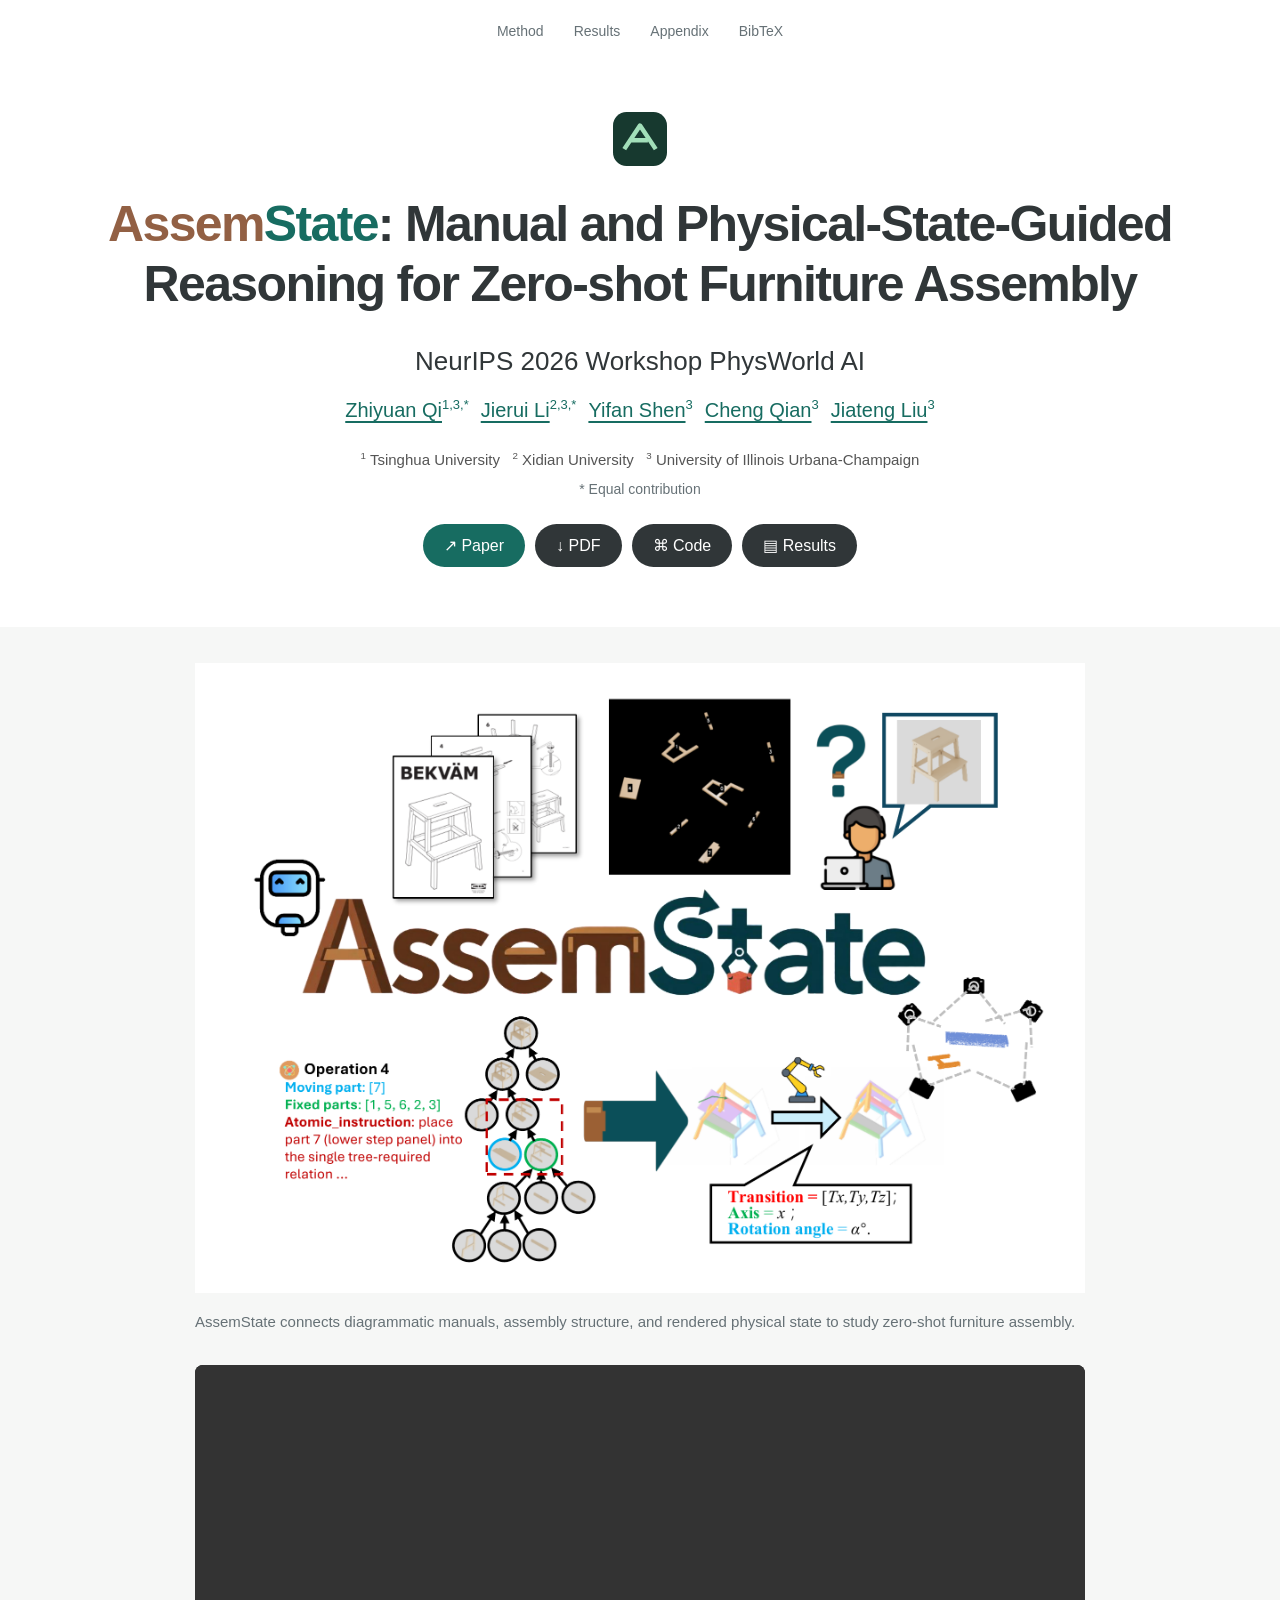
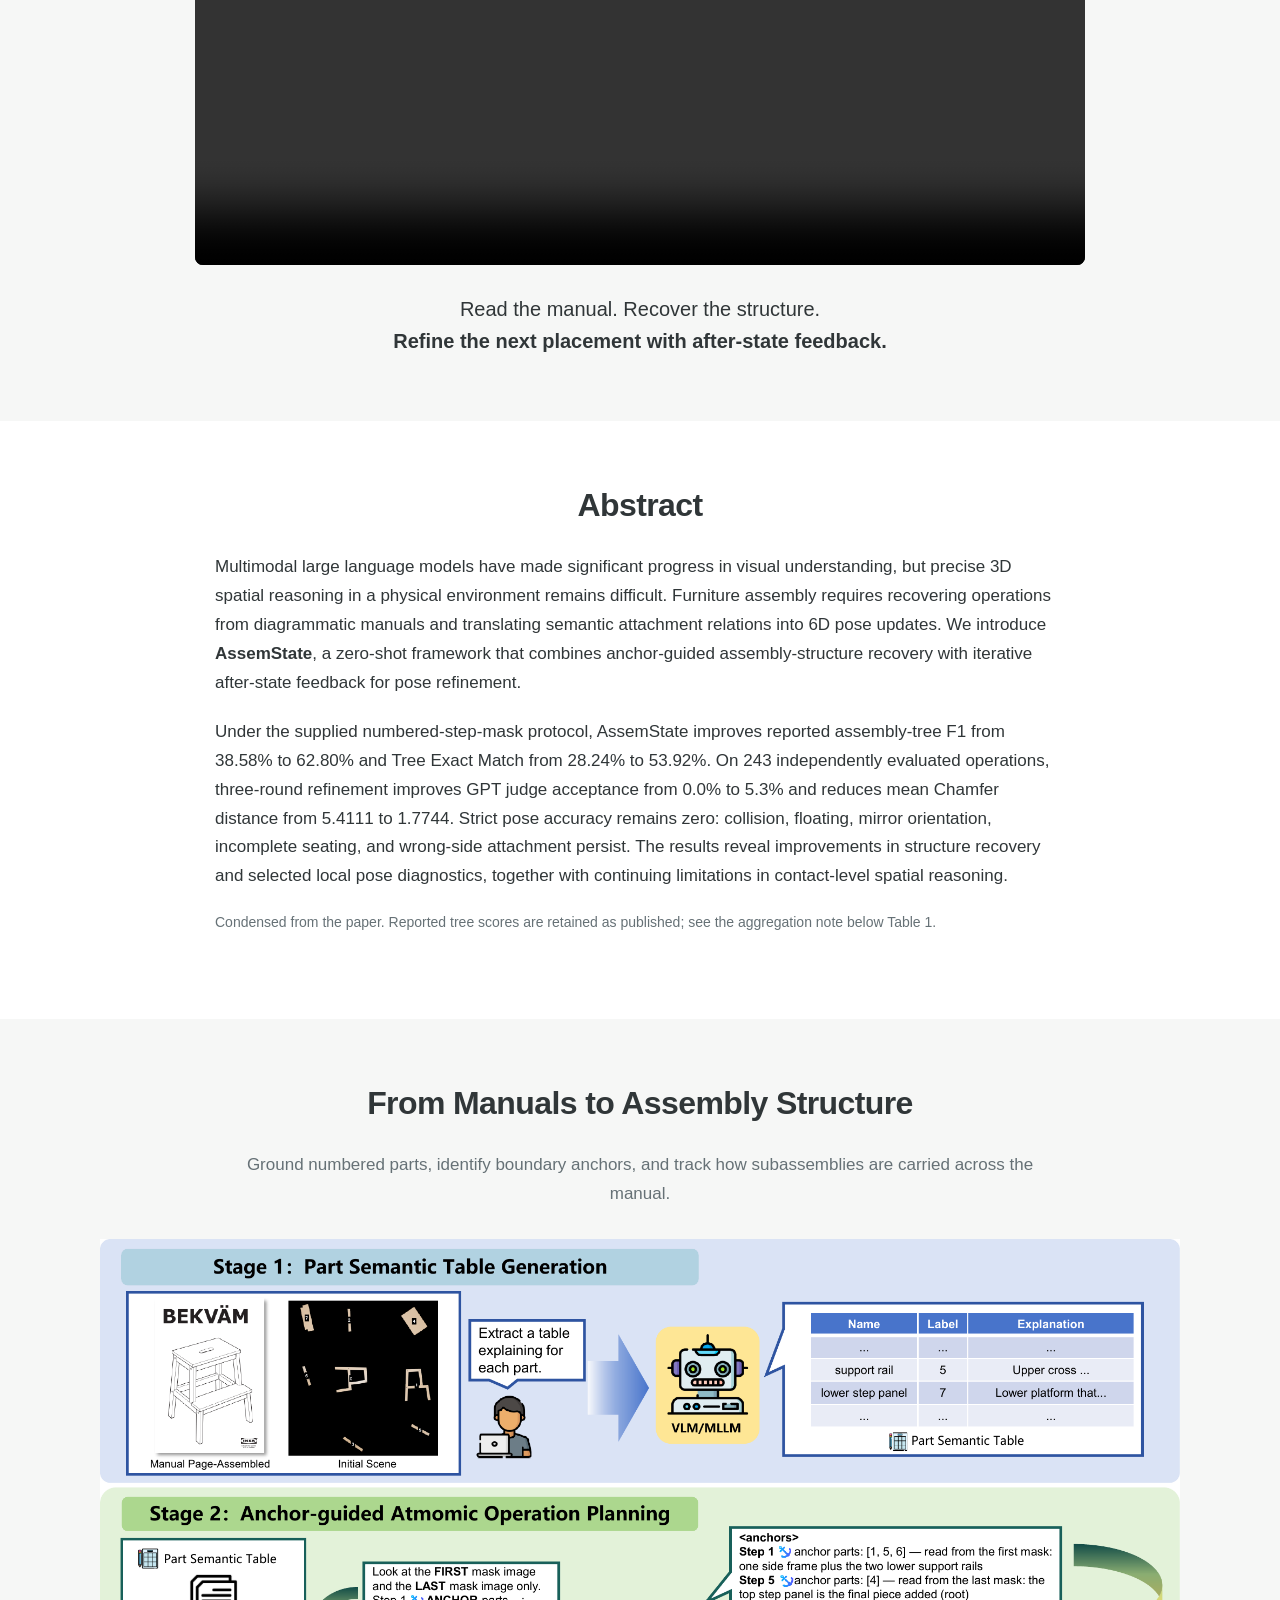
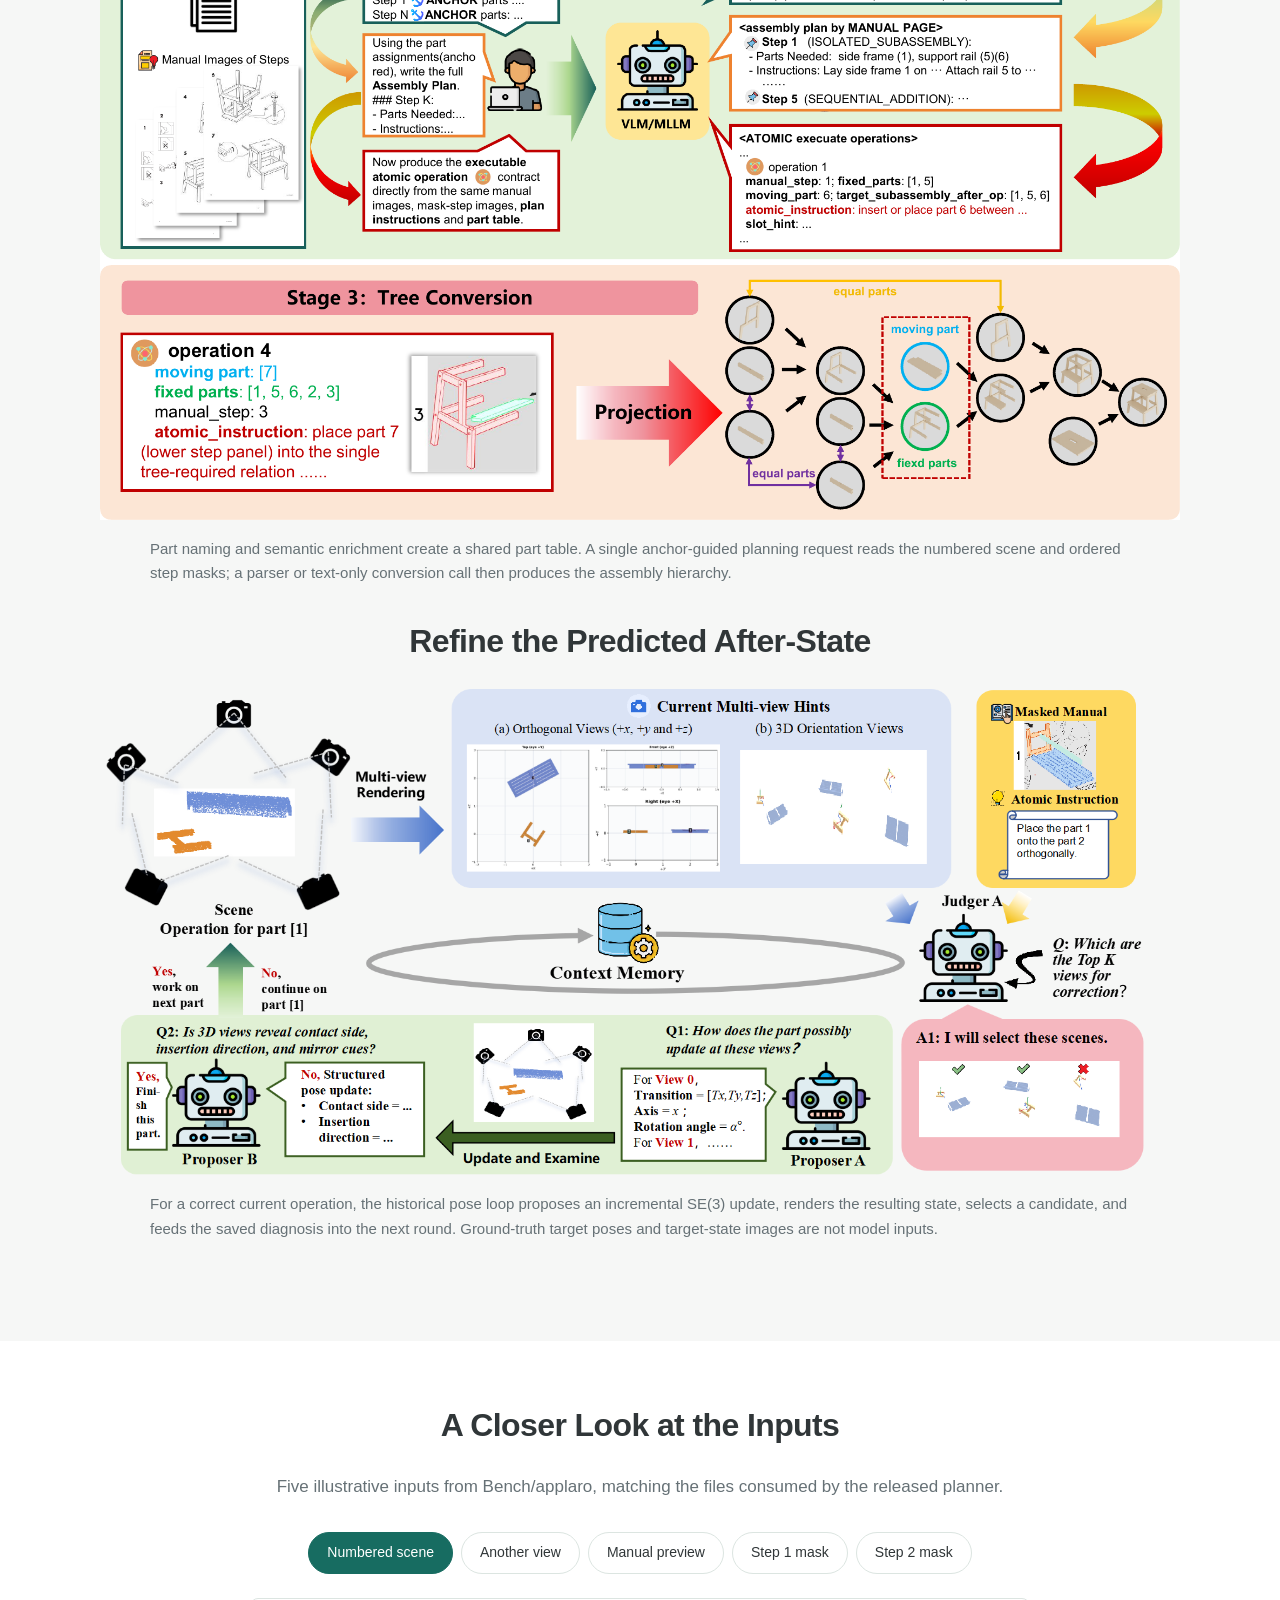
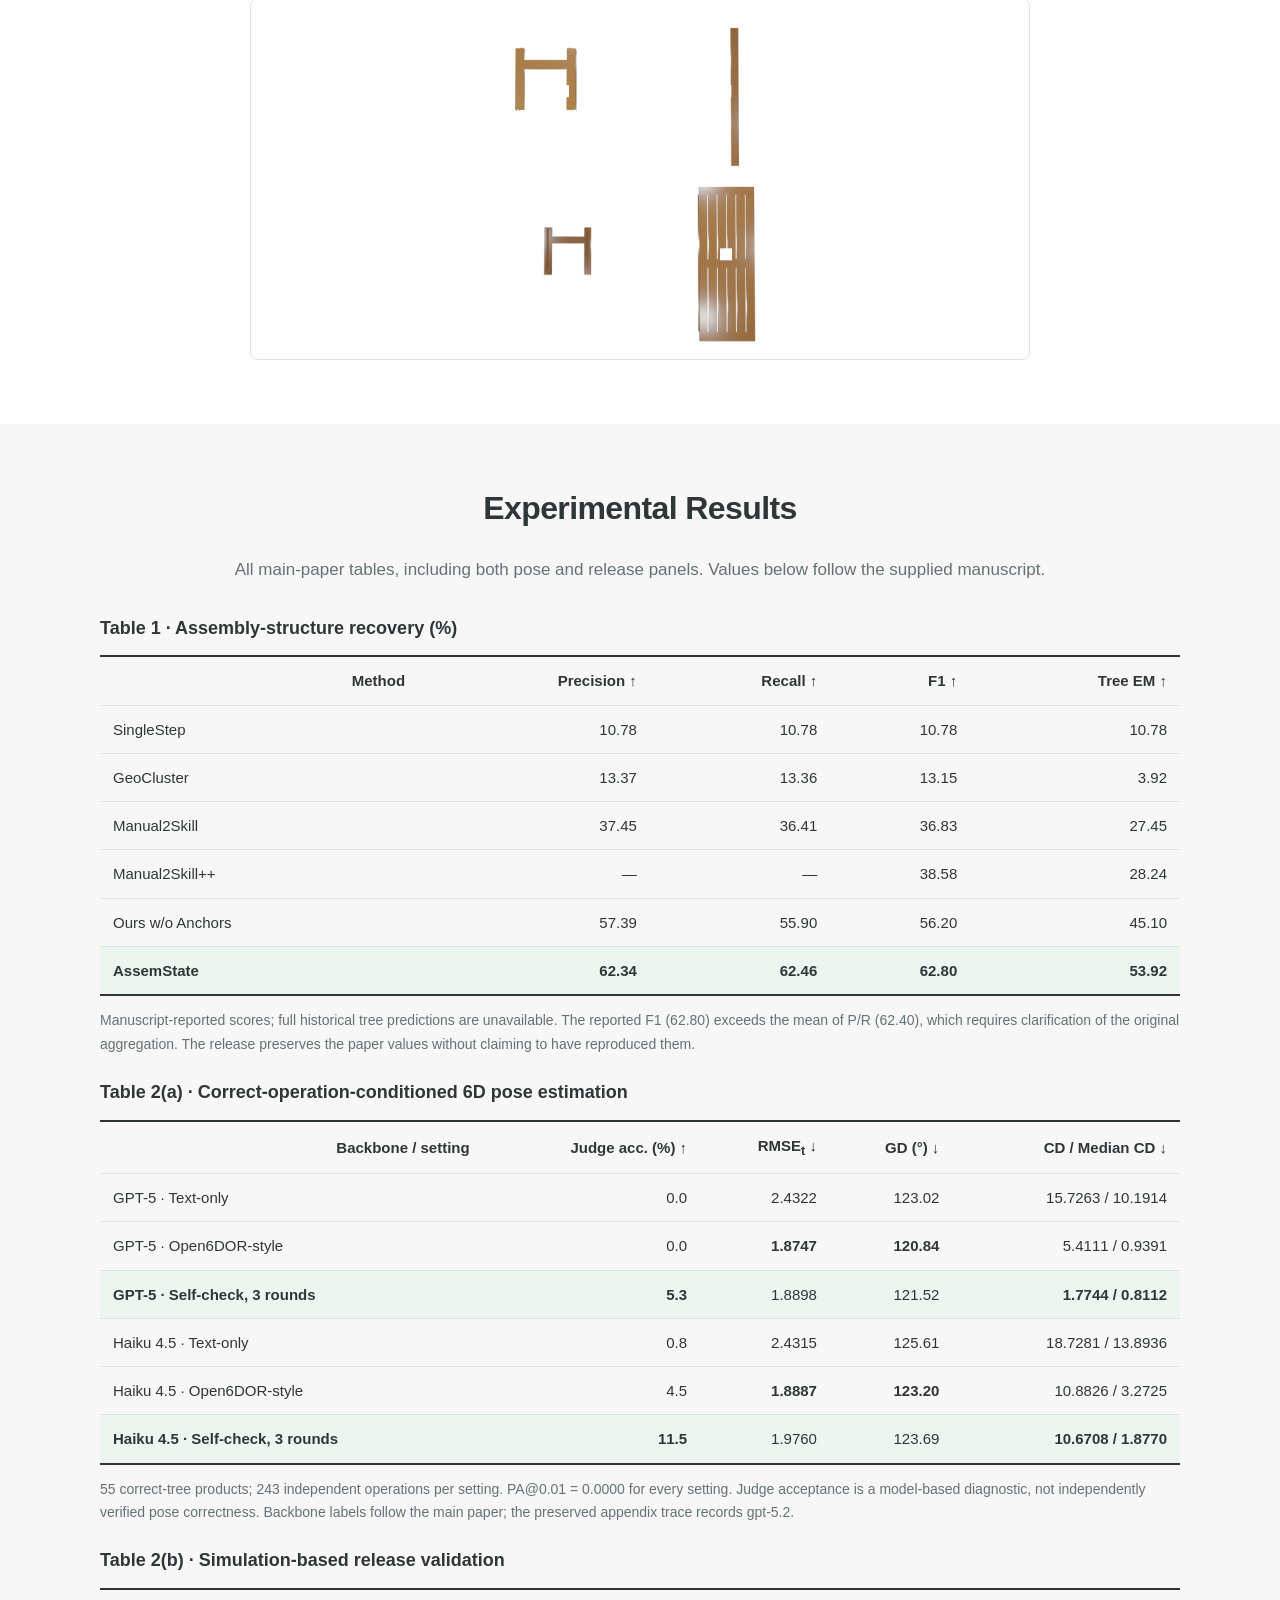
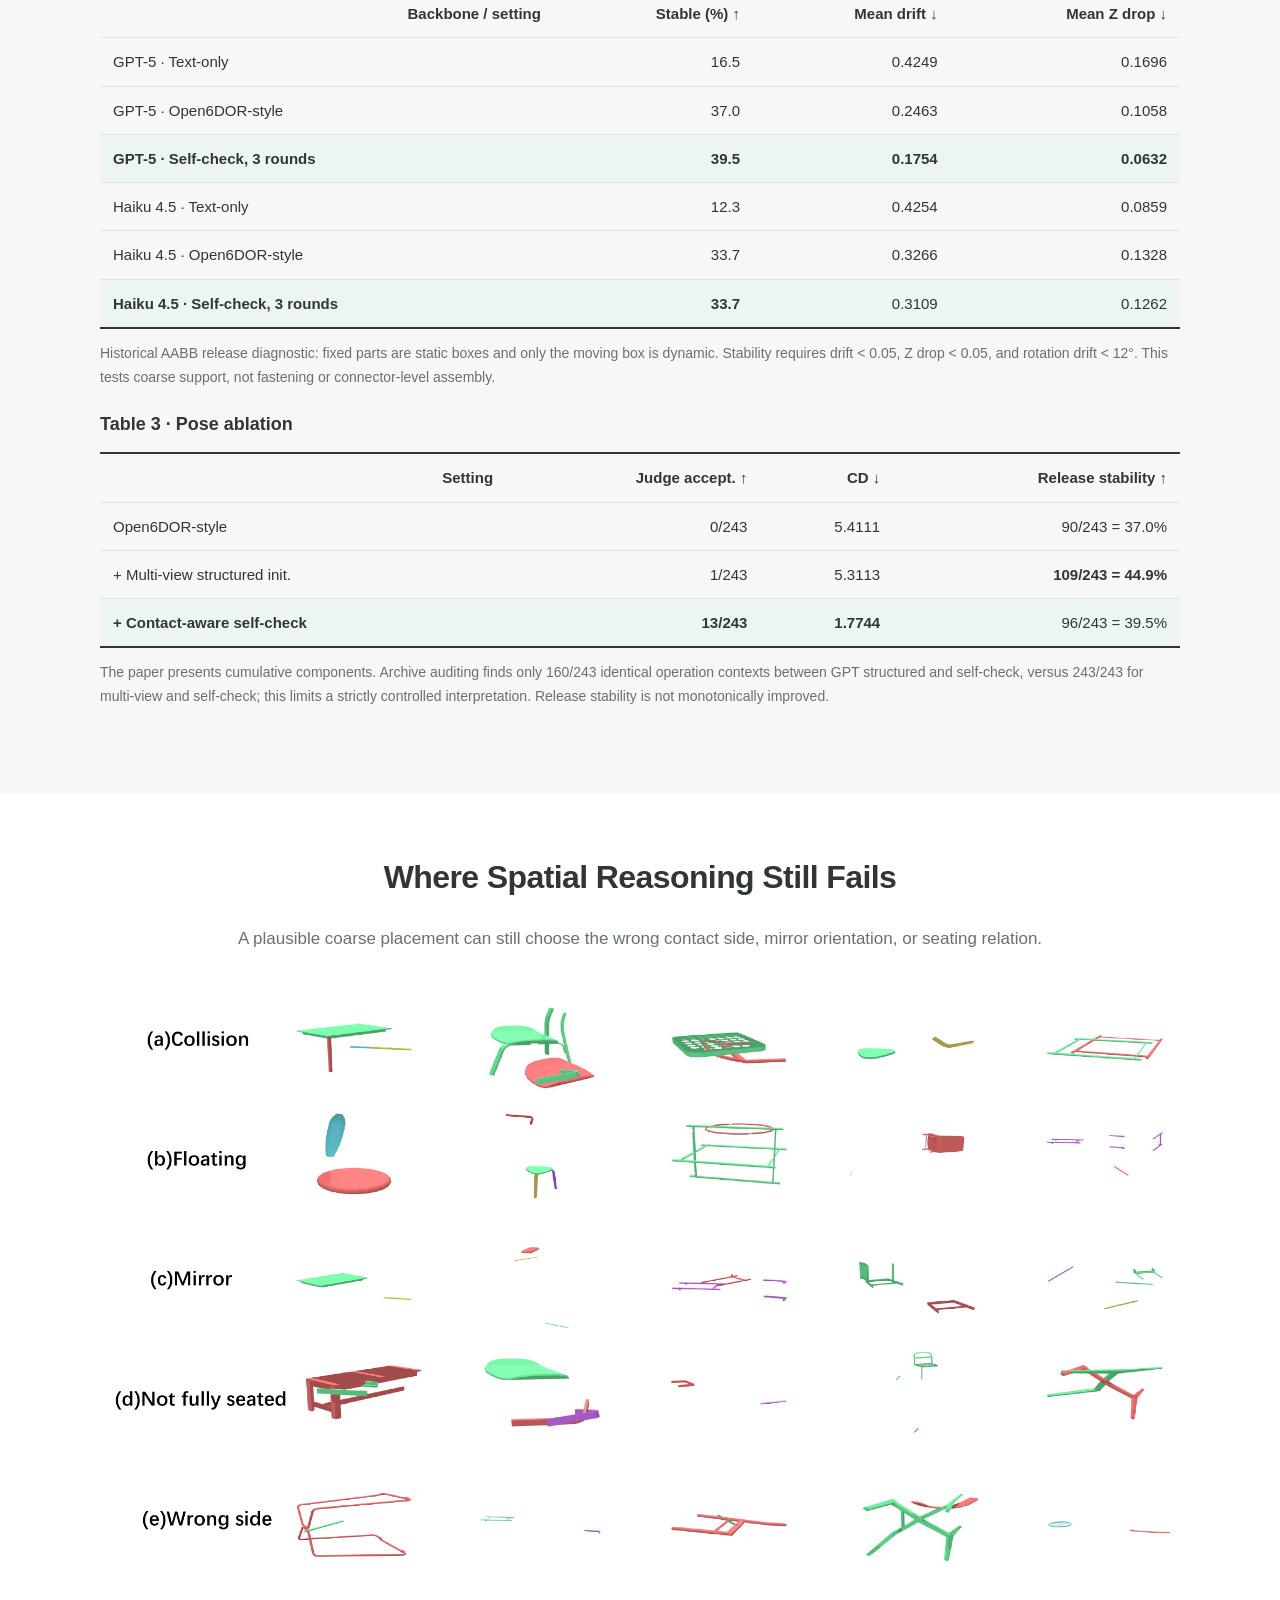
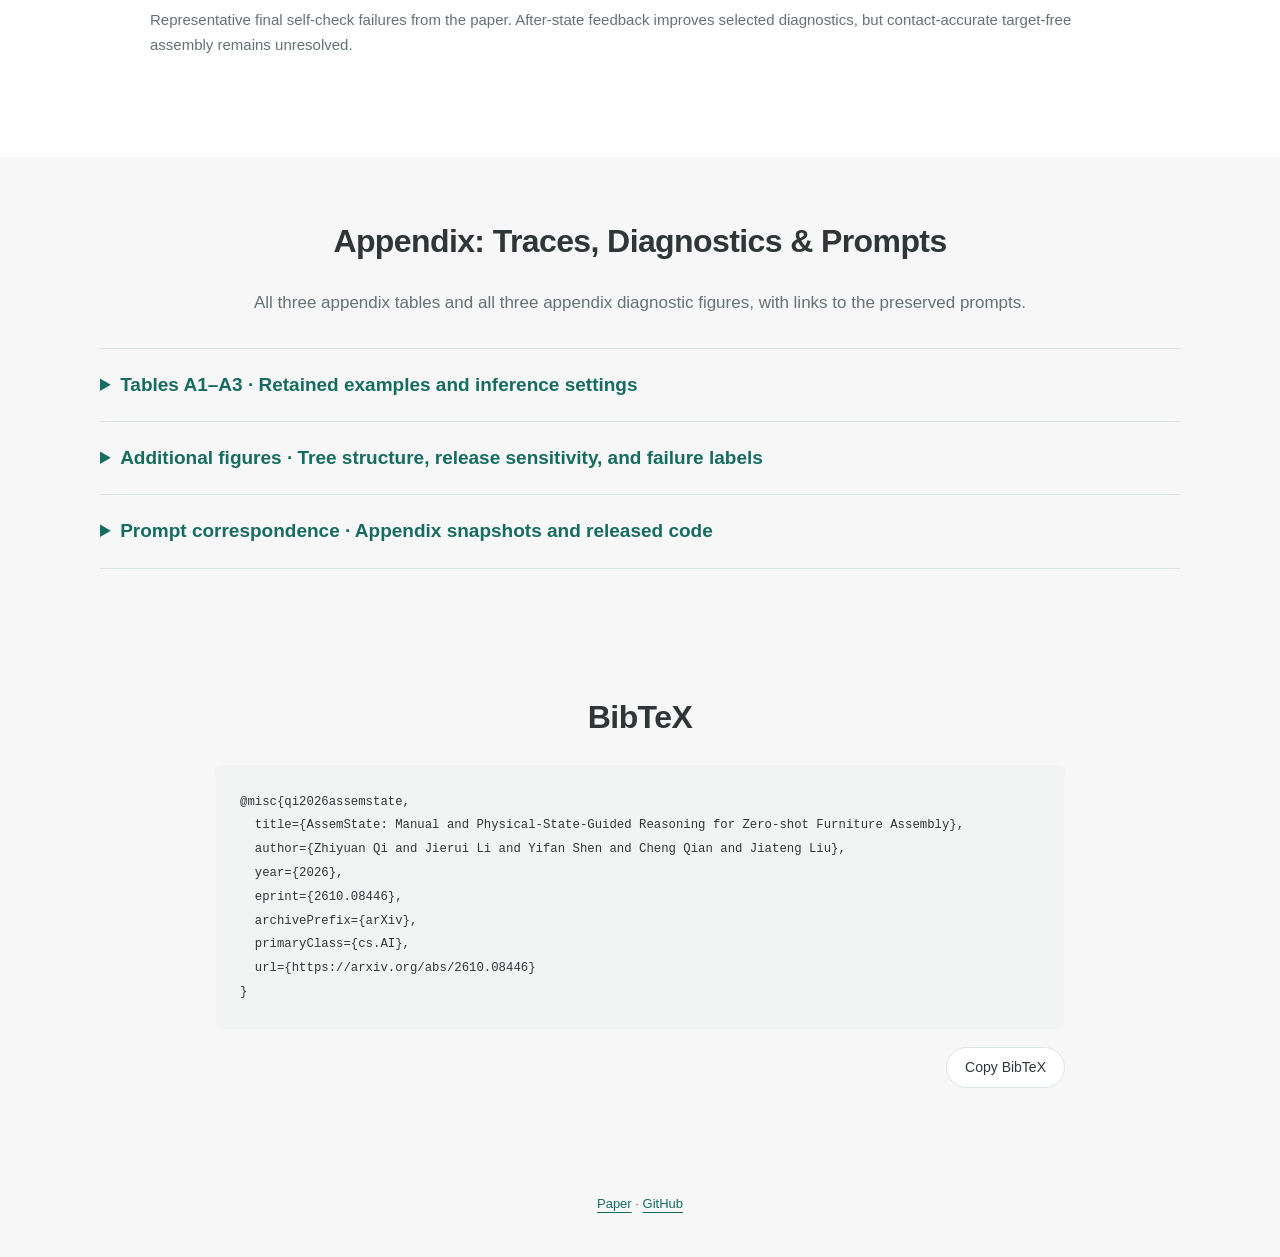
==== website/index.html @ e81d6597 "Embed demonstration video below overview caption" ====
<!doctype html>
<html lang="en"><head><meta charset="utf-8"><meta name="viewport" content="width=device-width,initial-scale=1"><title>AssemState — Manual and Physical-State-Guided Furniture Assembly</title><meta name="description" content="AssemState: zero-shot furniture assembly with anchor-guided manual reasoning and iterative physical-state feedback. Paper, code, complete results, and prompt correspondence."><meta property="og:title" content="AssemState: Manual and Physical-State-Guided Reasoning for Zero-shot Furniture Assembly"><meta property="og:description" content="From diagrammatic manuals to assembly structure and target-free 6D pose reasoning."><meta property="og:image" content="https://togekiss0603.github.io/AssemState/assets/paper/first.png"><meta name="citation_title" content="AssemState: Manual and Physical-State-Guided Reasoning for Zero-shot Furniture Assembly"><meta name="citation_author" content="Zhiyuan Qi"><meta name="citation_author" content="Jierui Li"><meta name="citation_author" content="Yifan Shen"><meta name="citation_author" content="Cheng Qian"><meta name="citation_author" content="Jiateng Liu"><meta name="citation_publication_date" content="2026/10/06"><meta name="citation_pdf_url" content="https://arxiv.org/pdf/2610.08446"><link rel="icon" href="favicon.svg"><link rel="stylesheet" href="style.css"><script src="app.js" defer></script></head>
<body><a class="skip" href="#abstract">Skip to content</a>
<nav class="nav" aria-label="Page navigation"><a href="#method">Method</a><a href="#results">Results</a><a href="#appendix">Appendix</a><a href="#bibtex">BibTeX</a></nav>
<header class="hero"><img class="mark" src="favicon.svg" alt="" width="54" height="54"><h1><span class="brand"><span>Assem</span>State</span>: Manual and Physical-State-Guided Reasoning for Zero-shot Furniture Assembly</h1><p class="venue">NeurIPS 2026 Workshop PhysWorld AI</p><p class="authors"><span><a href="https://togekiss0603.github.io/">Zhiyuan Qi</a><sup>1,3,*</sup></span><span><a href="https://jrli12.github.io/">Jierui Li</a><sup>2,3,*</sup></span><span><a href="https://shenyifans.github.io/">Yifan Shen</a><sup>3</sup></span><span><a href="https://qiancheng0.github.io/">Cheng Qian</a><sup>3</sup></span><span><a href="https://lumos-jiateng.github.io/">Jiateng Liu</a><sup>3</sup></span></p><p class="affiliations"><span><sup>1</sup> Tsinghua University &nbsp; </span><span><sup>2</sup> Xidian University &nbsp; </span><span><sup>3</sup> University of Illinois Urbana-Champaign</span></p><p class="equal">* Equal contribution</p><div class="buttons"><a class="pill primary" href="https://arxiv.org/abs/2610.08446">↗ Paper</a><a class="pill" href="https://arxiv.org/pdf/2610.08446">↓ PDF</a><a class="pill" href="https://github.com/togekiss0603/AssemState">⌘ Code</a><a class="pill" href="#results">▤ Results</a></div></header>
<main>
<section class="band teaser" aria-label="AssemState overview"><div class="container"><figure id="fig-overview"><a href="assets/paper/first.png"><img src="assets/paper/first.png" alt="AssemState overview: a furniture manual and numbered parts connect assembly structure to a current moving-part pose update." fetchpriority="high"></a><figcaption>AssemState connects diagrammatic manuals, assembly structure, and rendered physical state to study zero-shot furniture assembly.</figcaption></figure><div class="demo-video"><video controls playsinline preload="metadata" width="1920" height="1080" aria-label="AssemState demonstration video"><source src="assets/demo.mp4" type="video/mp4">Your browser does not support embedded video. <a href="assets/demo.mp4">Download the demonstration video</a>.</video></div><p class="lead">Read the manual. Recover the structure.<br><strong>Refine the next placement with after-state feedback.</strong></p></div></section>
<section id="abstract"><div class="narrow"><h2>Abstract</h2><p>Multimodal large language models have made significant progress in visual understanding, but precise 3D spatial reasoning in a physical environment remains difficult. Furniture assembly requires recovering operations from diagrammatic manuals and translating semantic attachment relations into 6D pose updates. We introduce <strong>AssemState</strong>, a zero-shot framework that combines anchor-guided assembly-structure recovery with iterative after-state feedback for pose refinement.</p><p>Under the supplied numbered-step-mask protocol, AssemState improves reported assembly-tree F1 from 38.58% to 62.80% and Tree Exact Match from 28.24% to 53.92%. On 243 independently evaluated operations, three-round refinement improves GPT judge acceptance from 0.0% to 5.3% and reduces mean Chamfer distance from 5.4111 to 1.7744. Strict pose accuracy remains zero: collision, floating, mirror orientation, incomplete seating, and wrong-side attachment persist. The results reveal improvements in structure recovery and selected local pose diagnostics, together with continuing limitations in contact-level spatial reasoning.</p><p class="note">Condensed from the paper. Reported tree scores are retained as published; see the aggregation note below Table 1.</p></div></section>
<section class="band" id="method"><div class="container"><h2>From Manuals to Assembly Structure</h2><p class="section-intro">Ground numbered parts, identify boundary anchors, and track how subassemblies are carried across the manual.</p><figure id="fig-manual"><a href="assets/paper/second.png"><img src="assets/paper/second.png" loading="lazy" alt="Paper figure showing part grounding, anchor-guided planning, tree conversion, and the assembly-operation interface."></a><figcaption>Part naming and semantic enrichment create a shared part table. A single anchor-guided planning request reads the numbered scene and ordered step masks; a parser or text-only conversion call then produces the assembly hierarchy.</figcaption></figure><h2>Refine the Predicted After-State</h2><figure id="fig-pose"><a href="assets/paper/6D_ppl.png"><img src="assets/paper/6D_ppl.png" loading="lazy" alt="Paper diagram of iterative 6D pose proposals, rendered after-states, selection, and diagnostic feedback."></a><figcaption>For a correct current operation, the historical pose loop proposes an incremental SE(3) update, renders the resulting state, selects a candidate, and feeds the saved diagnosis into the next round. Ground-truth target poses and target-state images are not model inputs.</figcaption></figure></div></section>
<section id="examples"><div class="container"><h2>A Closer Look at the Inputs</h2><p class="section-intro">Five illustrative inputs from Bench/applaro, matching the files consumed by the released planner.</p><div class="tabs" role="group" aria-label="Example input"><button data-sample="scene" aria-pressed="true">Numbered scene</button><button data-sample="rotation" aria-pressed="false">Another view</button><button data-sample="manual" aria-pressed="false">Manual preview</button><button data-sample="step0" aria-pressed="false">Step 1 mask</button><button data-sample="step1" aria-pressed="false">Step 2 mask</button></div><div class="sample-layout"><a id="sample-link" class="sample-visual" href="assets/scene.png"><img id="sample-image" src="assets/scene.png" loading="lazy" alt="Four scattered bench parts labeled 0, 1, 2 and 3"></a></div></div></section>
<section class="band" id="results"><div class="container"><h2>Experimental Results</h2><p class="section-intro">All main-paper tables, including both pose and release panels. Values below follow the supplied manuscript.</p>
<div class="table-wrap"><table id="table-tree" data-paper-label="tab:tree_generation"><caption>Table 1 · Assembly-structure recovery (%)</caption><thead><tr><th scope="col">Method</th><th scope="col">Precision ↑</th><th scope="col">Recall ↑</th><th scope="col">F1 ↑</th><th scope="col">Tree EM ↑</th></tr></thead><tbody><tr><th scope="row">SingleStep</th><td>10.78</td><td>10.78</td><td>10.78</td><td>10.78</td></tr><tr><th scope="row">GeoCluster</th><td>13.37</td><td>13.36</td><td>13.15</td><td>3.92</td></tr><tr><th scope="row">Manual2Skill</th><td>37.45</td><td>36.41</td><td>36.83</td><td>27.45</td></tr><tr><th scope="row">Manual2Skill++</th><td>—</td><td>—</td><td>38.58</td><td>28.24</td></tr><tr><th scope="row">Ours w/o Anchors</th><td>57.39</td><td>55.90</td><td>56.20</td><td>45.10</td></tr><tr class="highlight"><th scope="row">AssemState</th><td><strong>62.34</strong></td><td><strong>62.46</strong></td><td><strong>62.80</strong></td><td><strong>53.92</strong></td></tr></tbody></table></div><p class="note">Manuscript-reported scores; full historical tree predictions are unavailable. The reported F1 (62.80) exceeds the mean of P/R (62.40), which requires clarification of the original aggregation. The release preserves the paper values without claiming to have reproduced them.</p>
<div class="table-wrap"><table class="wide-table" id="table-pose" data-paper-label="tab:pose_sim_result"><caption>Table 2(a) · Correct-operation-conditioned 6D pose estimation</caption><thead><tr><th scope="col">Backbone / setting</th><th scope="col">Judge acc. (%) ↑</th><th scope="col">RMSE<sub>t</sub> ↓</th><th scope="col">GD (°) ↓</th><th scope="col">CD / Median CD ↓</th></tr></thead><tbody><tr><th scope="row">GPT-5 · Text-only</th><td>0.0</td><td>2.4322</td><td>123.02</td><td>15.7263 / 10.1914</td></tr><tr><th scope="row">GPT-5 · Open6DOR-style</th><td>0.0</td><td><strong>1.8747</strong></td><td><strong>120.84</strong></td><td>5.4111 / 0.9391</td></tr><tr class="highlight"><th scope="row">GPT-5 · Self-check, 3 rounds</th><td><strong>5.3</strong></td><td>1.8898</td><td>121.52</td><td><strong>1.7744 / 0.8112</strong></td></tr><tr class="group-start"><th scope="row">Haiku 4.5 · Text-only</th><td>0.8</td><td>2.4315</td><td>125.61</td><td>18.7281 / 13.8936</td></tr><tr><th scope="row">Haiku 4.5 · Open6DOR-style</th><td>4.5</td><td><strong>1.8887</strong></td><td><strong>123.20</strong></td><td>10.8826 / 3.2725</td></tr><tr class="highlight"><th scope="row">Haiku 4.5 · Self-check, 3 rounds</th><td><strong>11.5</strong></td><td>1.9760</td><td>123.69</td><td><strong>10.6708 / 1.8770</strong></td></tr></tbody></table></div><p class="note">55 correct-tree products; 243 independent operations per setting. PA@0.01 = 0.0000 for every setting. Judge acceptance is a model-based diagnostic, not independently verified pose correctness. Backbone labels follow the main paper; the preserved appendix trace records gpt-5.2.</p>
<div class="table-wrap"><table id="table-release" data-paper-label="tab:pose_sim_result"><caption>Table 2(b) · Simulation-based release validation</caption><thead><tr><th scope="col">Backbone / setting</th><th scope="col">Stable (%) ↑</th><th scope="col">Mean drift ↓</th><th scope="col">Mean Z drop ↓</th></tr></thead><tbody><tr><th scope="row">GPT-5 · Text-only</th><td>16.5</td><td>0.4249</td><td>0.1696</td></tr><tr><th scope="row">GPT-5 · Open6DOR-style</th><td>37.0</td><td>0.2463</td><td>0.1058</td></tr><tr class="highlight"><th scope="row">GPT-5 · Self-check, 3 rounds</th><td><strong>39.5</strong></td><td><strong>0.1754</strong></td><td><strong>0.0632</strong></td></tr><tr class="group-start"><th scope="row">Haiku 4.5 · Text-only</th><td>12.3</td><td>0.4254</td><td>0.0859</td></tr><tr><th scope="row">Haiku 4.5 · Open6DOR-style</th><td>33.7</td><td>0.3266</td><td>0.1328</td></tr><tr class="highlight"><th scope="row">Haiku 4.5 · Self-check, 3 rounds</th><td><strong>33.7</strong></td><td>0.3109</td><td>0.1262</td></tr></tbody></table></div><p class="note">Historical AABB release diagnostic: fixed parts are static boxes and only the moving box is dynamic. Stability requires drift &lt; 0.05, Z drop &lt; 0.05, and rotation drift &lt; 12°. This tests coarse support, not fastening or connector-level assembly.</p>
<div class="table-wrap"><table id="table-ablation" data-paper-label="tab:pose_ablation"><caption>Table 3 · Pose ablation</caption><thead><tr><th scope="col">Setting</th><th scope="col">Judge accept. ↑</th><th scope="col">CD ↓</th><th scope="col">Release stability ↑</th></tr></thead><tbody><tr><th scope="row">Open6DOR-style</th><td>0/243</td><td>5.4111</td><td>90/243 = 37.0%</td></tr><tr><th scope="row">+ Multi-view structured init.</th><td>1/243</td><td>5.3113</td><td><strong>109/243 = 44.9%</strong></td></tr><tr class="highlight"><th scope="row">+ Contact-aware self-check</th><td><strong>13/243</strong></td><td><strong>1.7744</strong></td><td>96/243 = 39.5%</td></tr></tbody></table></div><p class="note">The paper presents cumulative components. Archive auditing finds only 160/243 identical operation contexts between GPT structured and self-check, versus 243/243 for multi-view and self-check; this limits a strictly controlled interpretation. Release stability is not monotonically improved.</p>
</div></section>
<section id="failures"><div class="container"><h2>Where Spatial Reasoning Still Fails</h2><p class="section-intro">A plausible coarse placement can still choose the wrong contact side, mirror orientation, or seating relation.</p><figure id="fig-failures"><a href="assets/paper/wrong.png"><img src="assets/paper/wrong.png" loading="lazy" alt="Paper examples of collision, floating, mirror, incomplete seating, and wrong-side placement failures."></a><figcaption>Representative final self-check failures from the paper. After-state feedback improves selected diagnostics, but contact-accurate target-free assembly remains unresolved.</figcaption></figure></div></section>
<section class="band" id="appendix"><div class="container"><h2>Appendix: Traces, Diagnostics &amp; Prompts</h2><p class="section-intro">All three appendix tables and all three appendix diagnostic figures, with links to the preserved prompts.</p>
<details id="appendix-tables"><summary>Tables A1–A3 · Retained examples and inference settings</summary><div>
<div class="table-wrap"><table class="text-table" id="table-semantic" data-paper-label="tab:manual_stage1_example"><caption>Table A1 · Retained Stage-1 semantic table</caption><thead><tr><th scope="col">ID</th><th scope="col">Name</th><th scope="col">Functional explanation</th></tr></thead><tbody><tr><th scope="row">0</th><td>long side rail</td><td>Forms the long side of the bed frame and supports the slatted bed base.</td></tr><tr><th scope="row">1</th><td>slatted bed base</td><td>Provides the flexible sleeping surface that supports the mattress.</td></tr><tr><th scope="row">2</th><td>headboard/end frame</td><td>Closes one end of the bed and provides the headboard structure.</td></tr><tr><th scope="row">3</th><td>footboard/end frame</td><td>Closes the opposite end of the bed and helps stabilize the frame.</td></tr></tbody></table></div><p class="note">This retained manual example is a bed, separate from the Bench/applaro inputs above. The available example ends at Stage 2; its final tree was not retained.</p>
<div class="table-wrap"><table class="text-table trace-table" id="table-trace" data-paper-label="tab:pose_trace"><caption>Table A2 · Bench/applaro operation 0: three-round failure trace</caption><thead><tr><th scope="col">Round</th><th scope="col">Incoming feedback</th><th scope="col">Incremental update</th><th scope="col">Saved after-state diagnosis</th></tr></thead><tbody><tr><th scope="row">0</th><td>None</td><td>Δt = [0, 0, +1.50]; identity rotation</td><td>Rejected: wrong_side; contact and orientation incorrect. Move to a short end and rotate upright.</td></tr><tr><th scope="row">1</th><td>Previous wrong_side diagnosis and residual direction</td><td>Δt = [0, 0, −0.45]; +90° about world Y</td><td>Rejected: wrong_side persists; separated from panel end and not upright/perpendicular.</td></tr><tr><th scope="row">2</th><td>Updated wrong_side diagnosis and contact/orientation hints</td><td>Δt = [0, 0, +0.40]; +90° about world X</td><td>Rejected: wrong_side; still along the long side, not seated flush on an end face.</td></tr></tbody></table></div><p class="note">Moving part 2 (side frame), fixed part 1 (seat panel). All three rounds remain rejected. Ground-truth rescue constructs later context only; it is not a successful predicted placement.</p>
<div class="table-wrap"><table id="table-config" data-paper-label="tab:pose_trace_config"><caption>Table A3 · Client settings for the preserved trace</caption><thead><tr><th scope="col">Role</th><th scope="col">Model ID</th><th scope="col">Max image side</th><th scope="col">Reasoning effort</th></tr></thead><tbody><tr><th scope="row">Proposer</th><td>gpt-5.2</td><td>768</td><td>low</td></tr><tr><th scope="row">Selector</th><td>gpt-5.2</td><td>512</td><td>minimal</td></tr><tr><th scope="row">Judge</th><td>gpt-5.2</td><td>512</td><td>minimal</td></tr></tbody></table></div><p class="note">Completion-token caps: proposer 2048; selector/judge 512. Image detail: high. One candidate per round, at most three rounds. These settings describe the retained trace, not every aggregate experiment.</p></div></details>
<details id="appendix-figures"><summary>Additional figures · Tree structure, release sensitivity, and failure labels</summary><div><figure id="fig-tree-complexity"><a href="assets/paper/fig03_hierarchical_action_complexity.png"><img src="assets/paper/fig03_hierarchical_action_complexity.png" loading="lazy" alt="Reference-tree branching and procedural unit counts across 102 products."></a><figcaption>85/102 products include multiway merges; 18/102 include merges of multiple subassemblies. There are 393 manual steps, 404 reference-tree merges, and 652 binary-merge equivalents. Binary equivalents are combinatorial counts, not verified robot actions.</figcaption></figure><figure id="fig-release-sensitivity"><a href="assets/paper/fig05_release_thresholds.png"><img src="assets/paper/fig05_release_thresholds.png" loading="lazy" alt="Sensitivity of release stability to jointly scaled drift, drop, and rotation thresholds."></a><figcaption>Post-hoc sensitivity analysis of stored release records. Thresholds are jointly scaled around the reported operating point; no new physical simulation is claimed.</figcaption></figure><figure id="fig-reported-failures"><a href="assets/paper/fig07_reported_failures.png"><img src="assets/paper/fig07_reported_failures.png" loading="lazy" alt="Model-reported error labels among rejected GPT and Haiku self-check operations."></a><figcaption>Saved diagnostic labels for rejected operations: GPT-5.2 N = 230; Haiku 4.5 N = 215. Labels come from the model-based judge and are not human-verified error frequencies.</figcaption></figure></div></details>
<details id="prompt-correspondence"><summary>Prompt correspondence · Appendix snapshots and released code</summary><div><p>The four manual-side prompts in the running planner match the manuscript's raw snapshots byte for byte. Appendix typesetting changes only a few punctuation or symbol characters in M3 and M4; the comparison can be checked with the repository’s audit script.</p><div class="prompt-links"><a href="https://github.com/togekiss0603/AssemState/blob/main/tree/vlm_planner/prompts/generate_json.txt">M1 · Part naming</a><a href="https://github.com/togekiss0603/AssemState/blob/main/tree/vlm_planner/prompts/select_material.txt">M2 · Semantic enrichment</a><a href="https://github.com/togekiss0603/AssemState/blob/main/tree/vlm_planner/prompts/planning_anchor_v2m.txt">M3 · Anchor-guided planning</a><a href="https://github.com/togekiss0603/AssemState/blob/main/tree/vlm_planner/prompts/tree_ikea_manual.txt">M4 · Text-to-tree conversion</a><a href="https://github.com/togekiss0603/AssemState/blob/main/artifacts/paper_prompts/pose_initial_prompt.txt">Historical pose · Initial request</a><a href="https://github.com/togekiss0603/AssemState/blob/main/artifacts/paper_prompts/pose_feedback_prompt.txt">Historical pose · Feedback request</a><a href="https://github.com/togekiss0603/AssemState/blob/main/artifacts/paper_prompts/pose_selector_prompt.txt">Historical pose · Selector</a><a href="https://github.com/togekiss0603/AssemState/blob/main/scripts/audit_paper_alignment.py">Prompt comparison script ↗</a></div><p><strong>Historical pose snapshots are not current runtime templates.</strong> The maintained agent uses a different evaluator/proposer schedule. The complete historical Judge request and original harness were not recovered; the appendix explicitly documents this boundary. No replacement prompt is presented as the original.</p></div></details>
</div></section>

<section class="band" id="bibtex"><div class="narrow"><h2>BibTeX</h2><pre><code id="citation">@misc{qi2026assemstate,
  title={AssemState: Manual and Physical-State-Guided Reasoning for Zero-shot Furniture Assembly},
  author={Zhiyuan Qi and Jierui Li and Yifan Shen and Cheng Qian and Jiateng Liu},
  year={2026},
  eprint={2610.08446},
  archivePrefix={arXiv},
  primaryClass={cs.AI},
  url={https://arxiv.org/abs/2610.08446}
}</code></pre><div class="copy-row"><span id="citation-status" role="status"></span><button id="copy-citation">Copy BibTeX</button></div></div></section>
</main><footer class="footer"><p><a href="https://arxiv.org/abs/2610.08446">Paper</a> · <a href="https://github.com/togekiss0603/AssemState">GitHub</a></p></footer></body></html>
---- website/style.css ----
:root{--ink:#303638;--muted:#667176;--green:#176c61;--pale:#f1f6f4;--wood:#926044;--line:#dce5e1}*{box-sizing:border-box}html{scroll-behavior:smooth;scroll-padding-top:24px}body{margin:0;background:#fff;color:var(--ink);font-family:Arial,Helvetica,sans-serif;font-size:17px;line-height:1.7}a{color:var(--green);text-underline-offset:4px}a:hover{color:var(--wood)}button,a{touch-action:manipulation}a:focus-visible,button:focus-visible,summary:focus-visible{outline:3px solid #c8844e;outline-offset:4px}.skip{position:absolute;left:12px;top:-60px}.skip:focus{top:12px}.nav{display:flex;justify-content:center;gap:30px;padding:20px;font-size:14px}.nav a{text-decoration:none;color:var(--muted)}.hero{text-align:center;max-width:1150px;margin:auto;padding:42px 24px 62px}.mark{width:54px;height:54px;margin-bottom:18px}h1{font-size:48px;line-height:1.2;letter-spacing:-1.65px;font-weight:650;margin:0 auto 25px;max-width:1080px}.brand{color:var(--green)}.brand span{color:var(--wood)}.venue{font-size:26px;margin:24px 0 7px;font-weight:400}.authors{font-size:20px;line-height:1.9;color:var(--green);margin:8px 0 18px}.authors span{display:inline-block;white-space:nowrap;margin:0 6px}sup{font-size:.65em;line-height:0}.affiliations{font-size:15px;margin:0;color:#555}.equal{font-size:14px;color:var(--muted);margin:6px 0 22px}.buttons{display:flex;justify-content:center;flex-wrap:wrap;gap:10px}.pill{display:inline-flex;align-items:center;gap:9px;padding:8px 21px;border-radius:30px;background:var(--ink);color:white;text-decoration:none;font-size:16px}.pill:hover{background:var(--green);color:white}.pill.primary{background:var(--green)}main>section{padding:64px 24px}.band{background:#f6f7f6}.container{max-width:1080px;margin:0 auto}.narrow{max-width:850px;margin:0 auto}h2{text-align:center;font-size:32px;line-height:1.25;margin:0 0 28px;font-weight:600;letter-spacing:-.6px}h3{font-size:22px;line-height:1.4;margin:40px 0 16px;font-weight:600}p{margin:0 0 20px}.lead{text-align:center;font-size:20px;line-height:1.6;max-width:920px;margin:28px auto 0}.teaser{padding-top:36px}.teaser figure{max-width:890px;margin:auto}figure{margin:25px 0 35px}figure img{display:block;width:100%;height:auto}figure a{display:block}figcaption{font-size:15px;line-height:1.65;margin:17px auto 0;color:var(--muted);max-width:980px}.section-intro{text-align:center;max-width:850px;margin:0 auto 30px;color:var(--muted)}.table-wrap{overflow-x:auto;max-width:100%;margin:22px 0 12px;overscroll-behavior-x:contain}table{border-collapse:collapse;width:100%;font-size:15px;line-height:1.55;font-variant-numeric:tabular-nums;text-align:right}caption{text-align:left;font-size:18px;font-weight:600;margin-bottom:13px;color:var(--ink)}th,td{padding:12px 13px;vertical-align:middle;border-bottom:1px solid var(--line)}thead{border-top:2px solid var(--ink);border-bottom:1px solid var(--ink)}thead th{font-weight:600;white-space:nowrap}tbody th{text-align:left;font-weight:400}tbody tr:last-child th,tbody tr:last-child td{border-bottom:2px solid var(--ink)}.highlight{background:#ecf5ef}.highlight th{font-weight:600}.group-start>*{border-top:1px solid #97a9a1}.text-table{text-align:left}.text-table th,.text-table td{white-space:normal;min-width:90px}.text-table th:first-child{min-width:55px}.note{font-size:14px;color:var(--muted);line-height:1.7;margin-top:13px}.statement{border-left:3px solid var(--green);padding:13px 20px;background:var(--pale);margin:26px 0}.statement p{margin:0}.tabs{display:flex;justify-content:center;gap:8px;flex-wrap:wrap;margin:24px 0}button{font:inherit;cursor:pointer;border:1px solid var(--line);border-radius:22px;background:white;color:var(--ink);padding:8px 18px;font-size:14px}button[aria-pressed=true]{background:var(--green);color:white;border-color:var(--green)}.sample-layout{display:grid;grid-template-columns:1fr;max-width:780px;margin:0 auto;align-items:center;gap:42px}.sample-visual{background:#fff;min-height:350px;display:flex;align-items:center;justify-content:center;border:1px solid var(--line);border-radius:8px}.sample-visual img{display:block;width:100%;height:360px;object-fit:contain}.sample-copy h3{margin:6px 0 16px}.eyebrow{font-size:12px;font-weight:600;letter-spacing:1.1px;color:var(--green)}code{font-family:ui-monospace,SFMono-Regular,Consolas,monospace;font-size:.88em;overflow-wrap:anywhere}.sample-copy code{display:block;font-size:12px;color:var(--muted)}details{border-top:1px solid var(--line);padding:20px 0}details:last-child{border-bottom:1px solid var(--line)}summary{font-size:19px;font-weight:600;cursor:pointer;color:var(--green)}details>div{padding-top:18px}pre{white-space:pre-wrap;overflow-wrap:anywhere;background:#f2f4f3;padding:25px;border-radius:6px;font-size:14px;line-height:1.7;margin:18px 0}.copy-row{display:flex;justify-content:flex-end;gap:15px;align-items:center}.copy-row span{font-size:13px;color:var(--muted)}.prompt-links{display:grid;grid-template-columns:repeat(2,1fr);gap:8px 24px;font-size:15px;margin:20px 0}.prompt-links a{padding:8px 0}.footer{text-align:center;color:var(--muted);font-size:13px;padding:36px 24px;background:#f6f7f6}.footer p{margin:5px auto;max-width:900px}strong{font-weight:650}@media(min-width:1200px){.hero{padding-top:48px;padding-bottom:60px}h1{font-size:50px}}@media(max-width:700px){body{font-size:16px}.nav{gap:22px;padding:14px;font-size:12px}.hero{padding:28px 20px 40px}h1{font-size:33px;letter-spacing:-.85px;line-height:1.22}.mark{width:44px;height:44px;margin-bottom:14px}.venue{font-size:22px;margin-top:23px}.authors{font-size:17px}.affiliations{font-size:13px}.affiliations span{display:block}.equal{font-size:12px}.pill{font-size:14px;padding:8px 16px}main>section{padding:42px 18px}h2{font-size:27px}h3{font-size:20px}.lead{font-size:18px}.sample-layout{grid-template-columns:1fr;gap:22px}.sample-visual{min-height:250px}.sample-visual img{height:280px}table{font-size:13px}th,td{padding:9px 11px}.wide-table{min-width:720px}.trace-table{min-width:730px}.prompt-links{grid-template-columns:1fr}pre{padding:17px;font-size:12px}.copy-row{flex-wrap:wrap}summary{font-size:17px}}

.demo-video{max-width:890px;margin:30px auto 0}.demo-video video{display:block;width:100%;height:auto;aspect-ratio:16/9;background:#111;border-radius:8px}
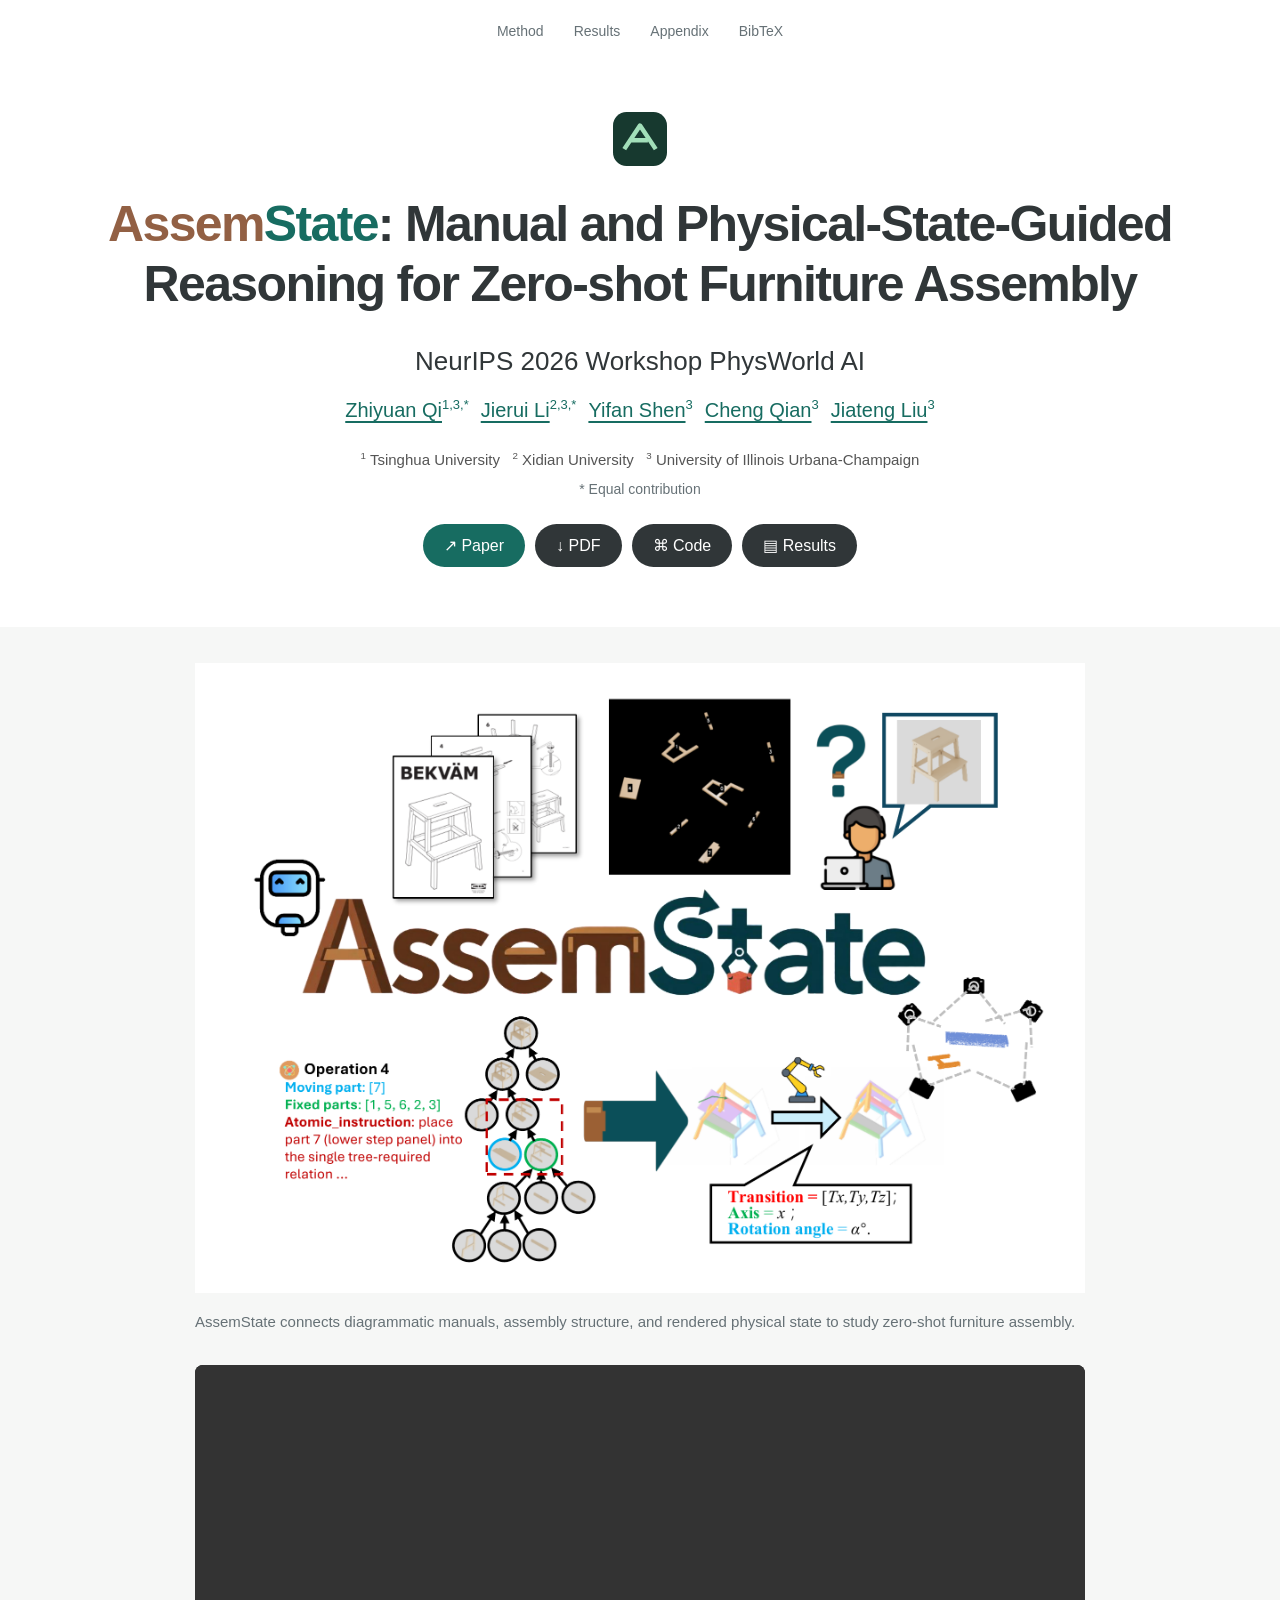
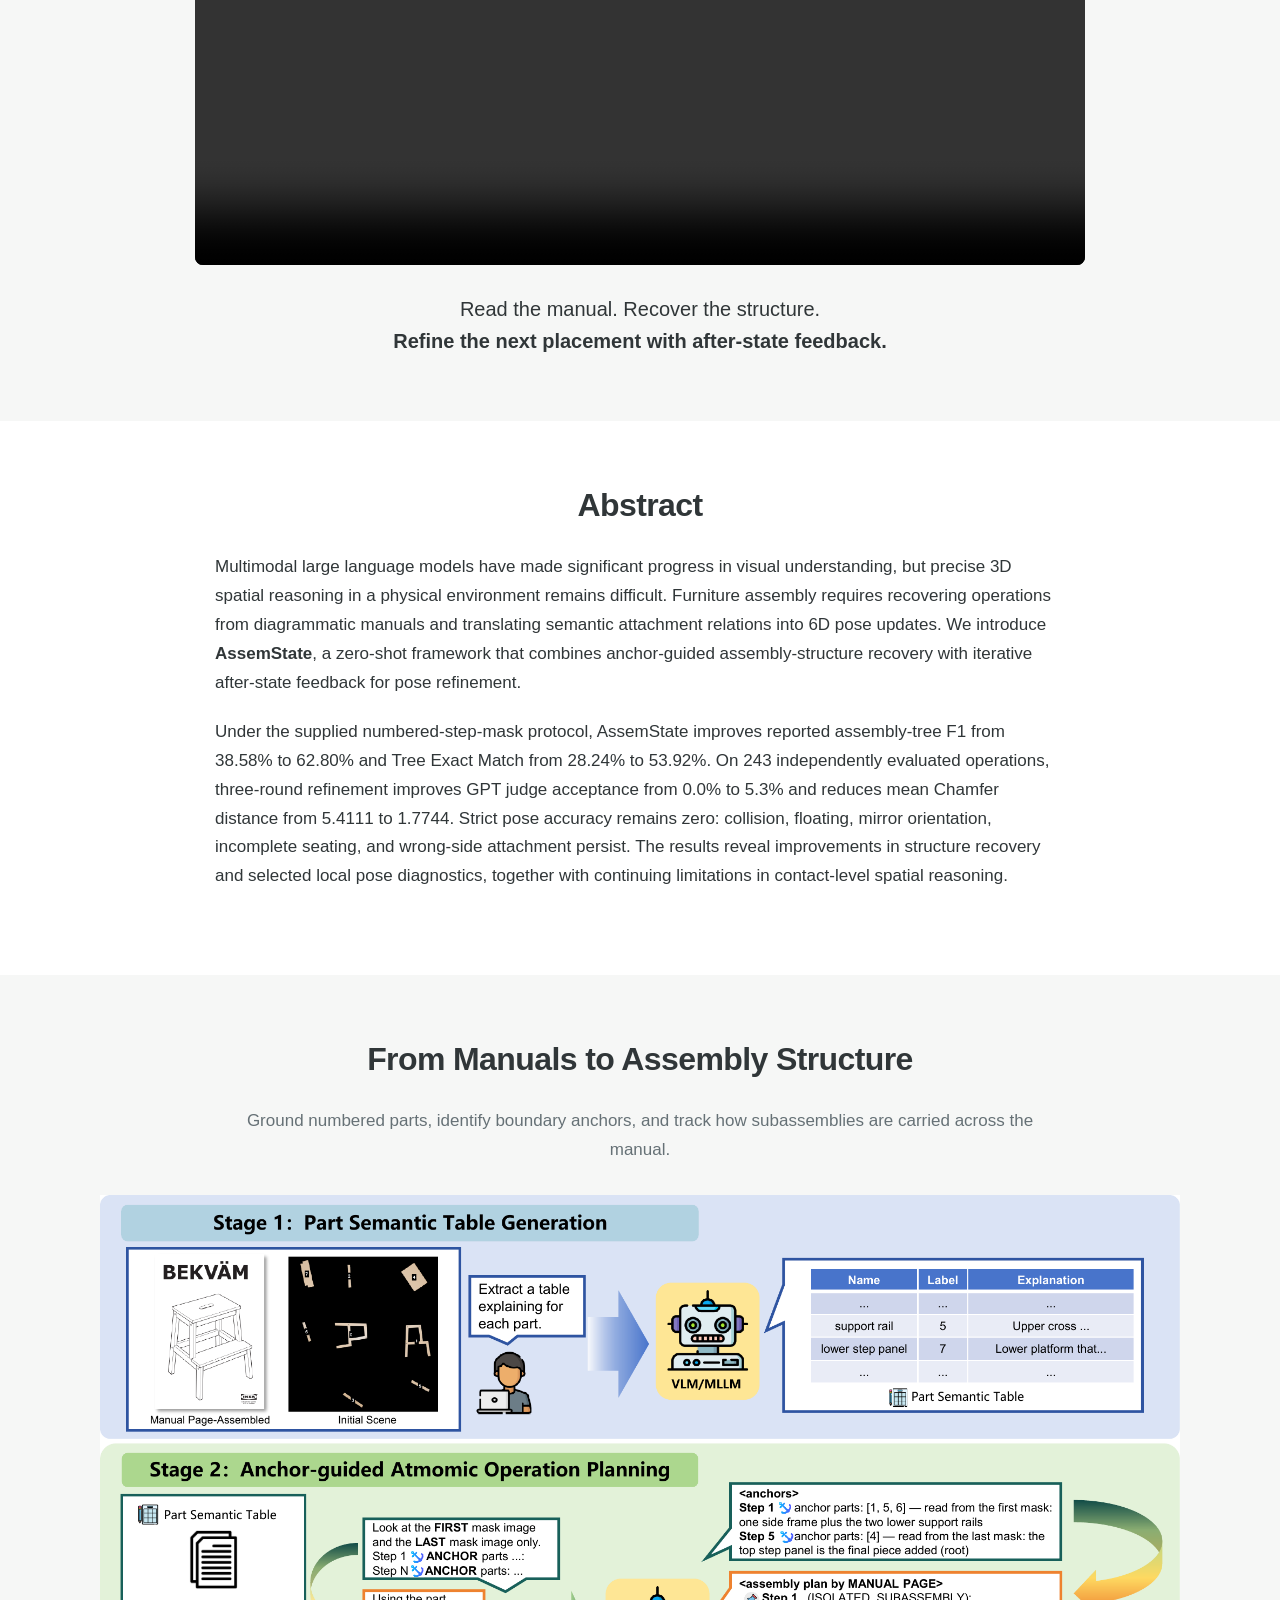
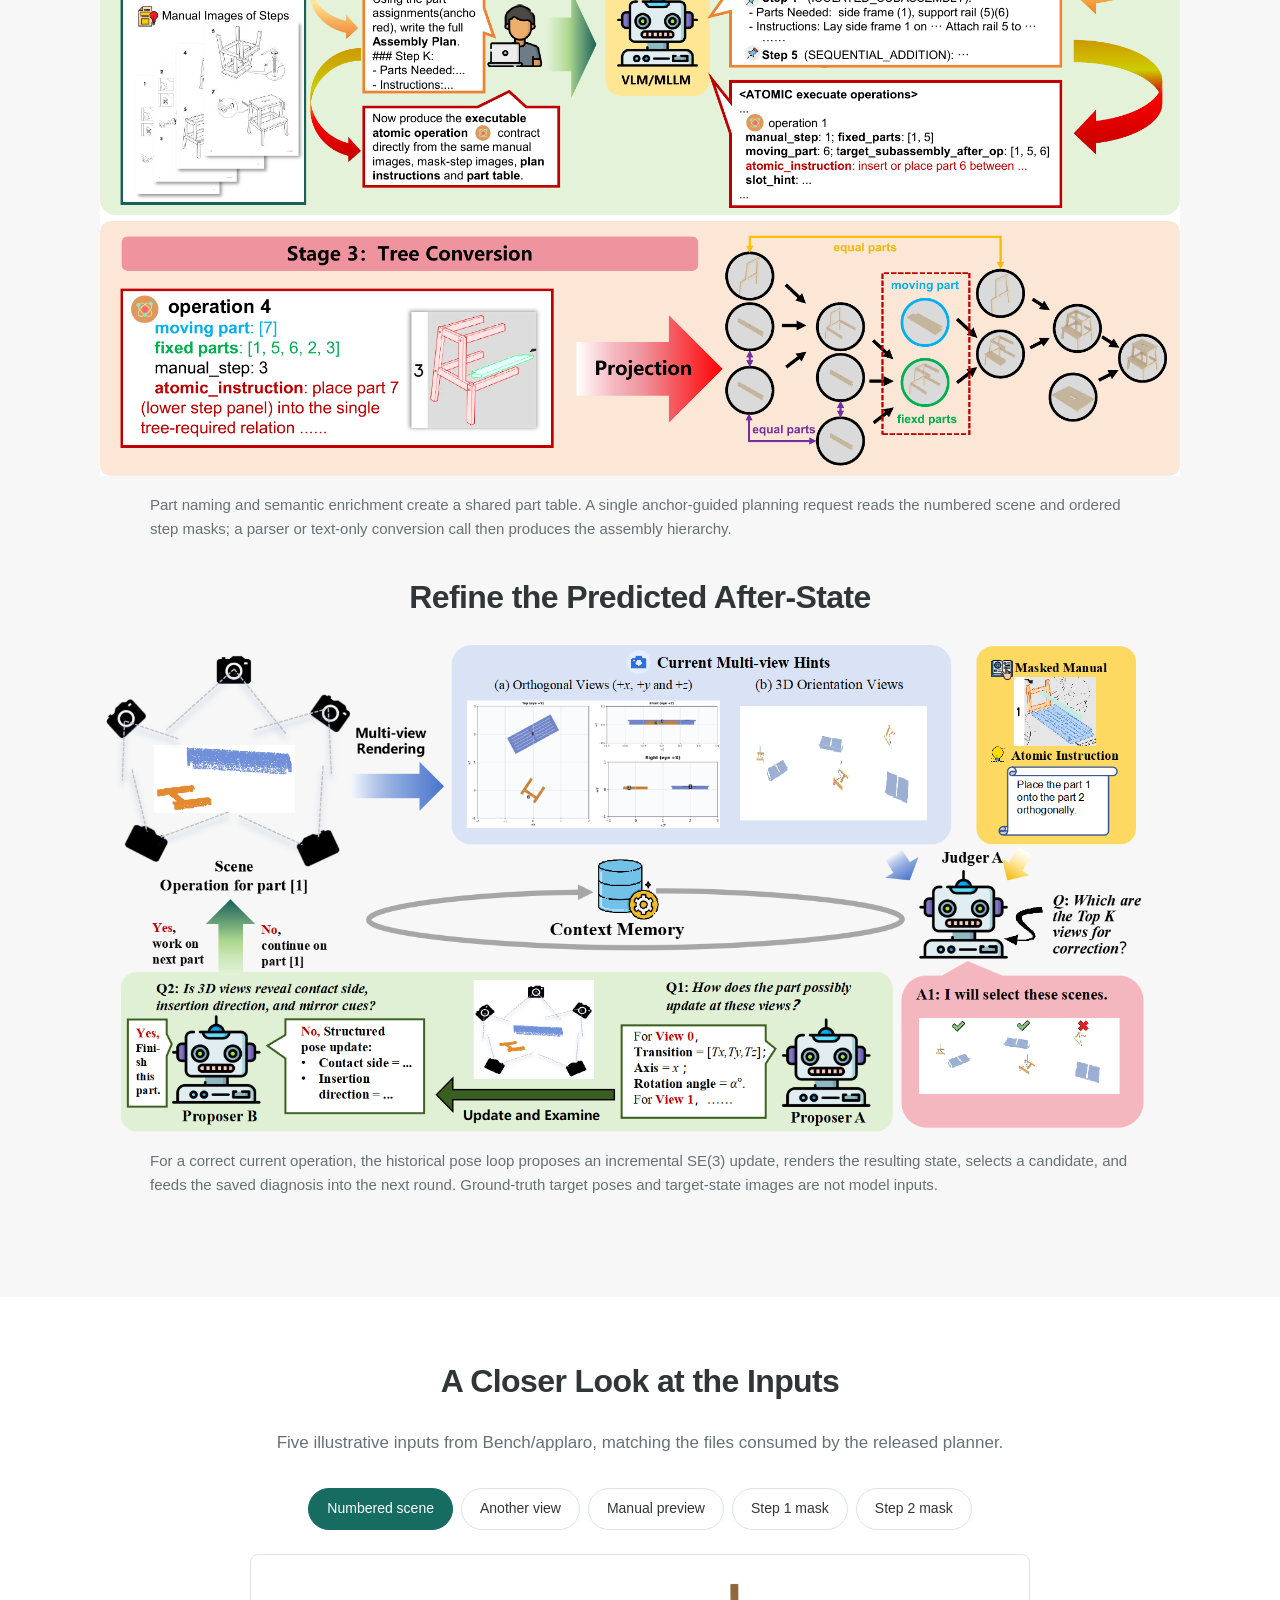
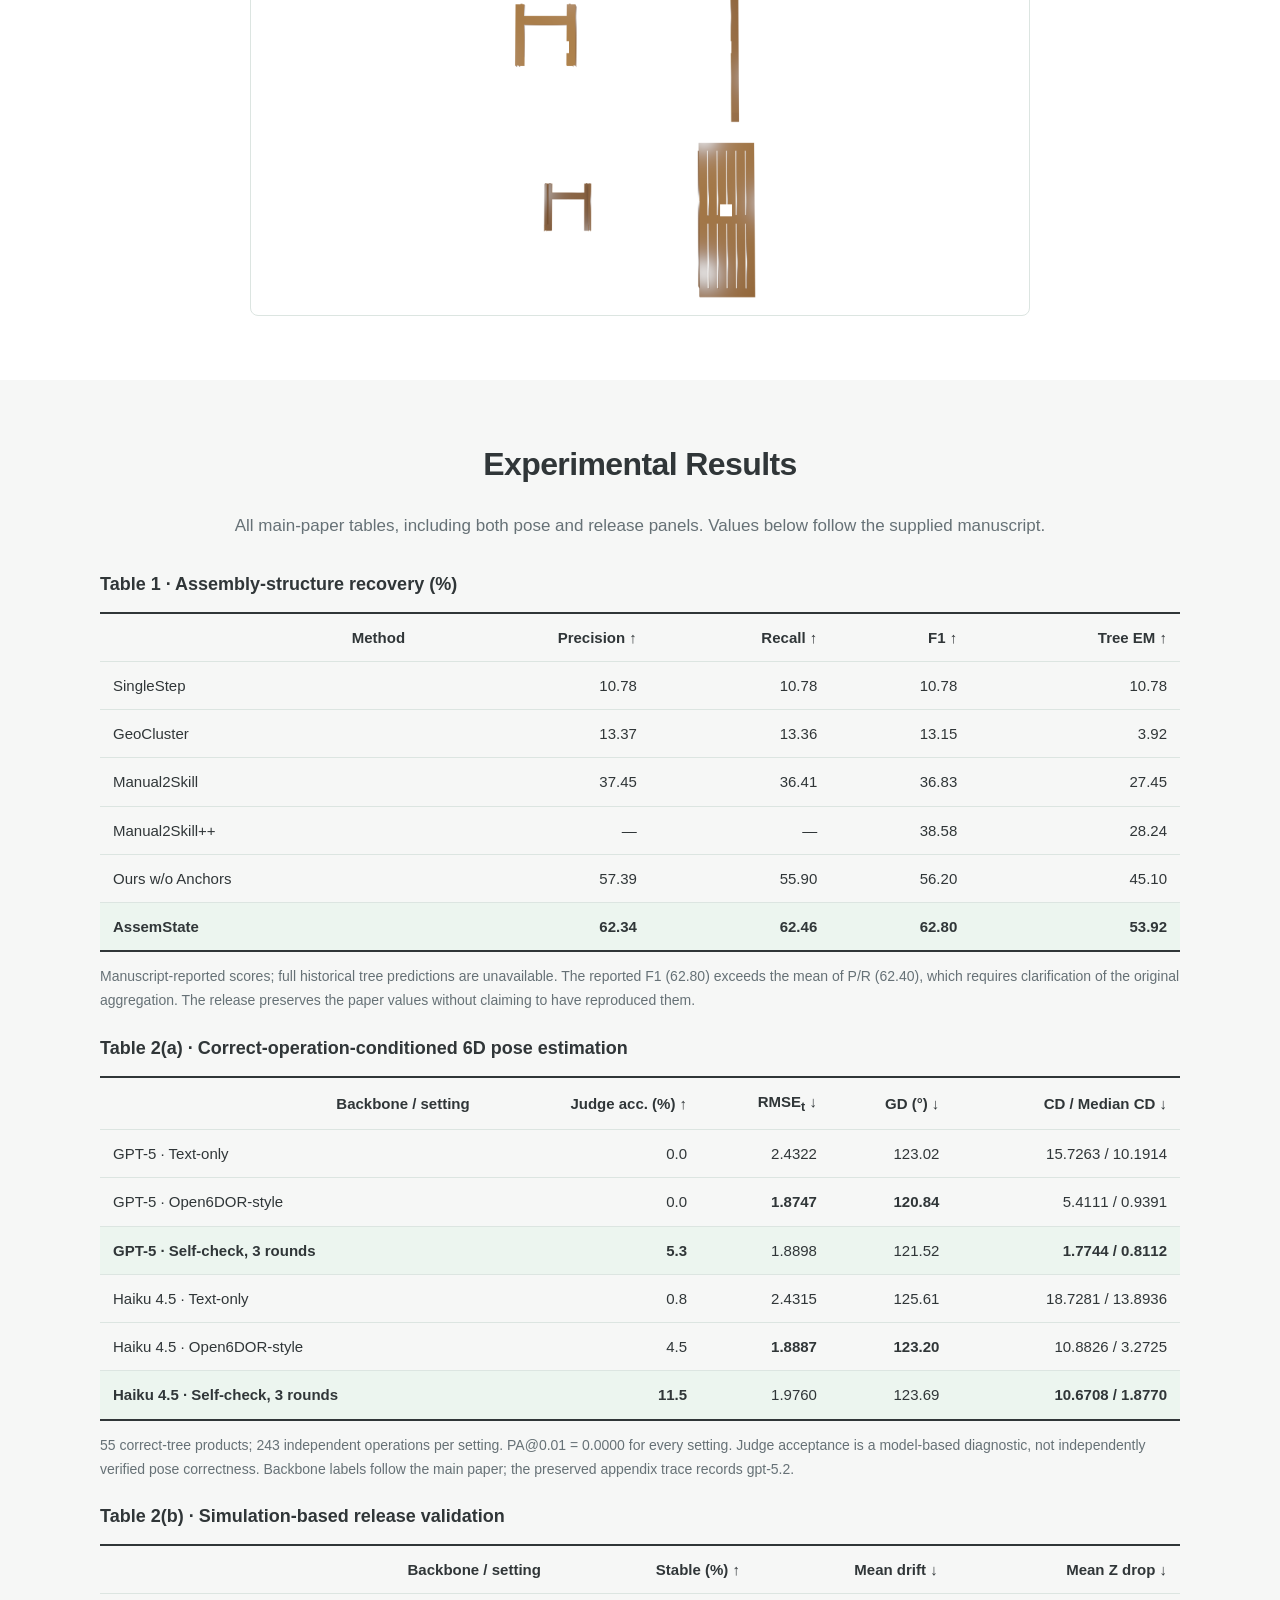
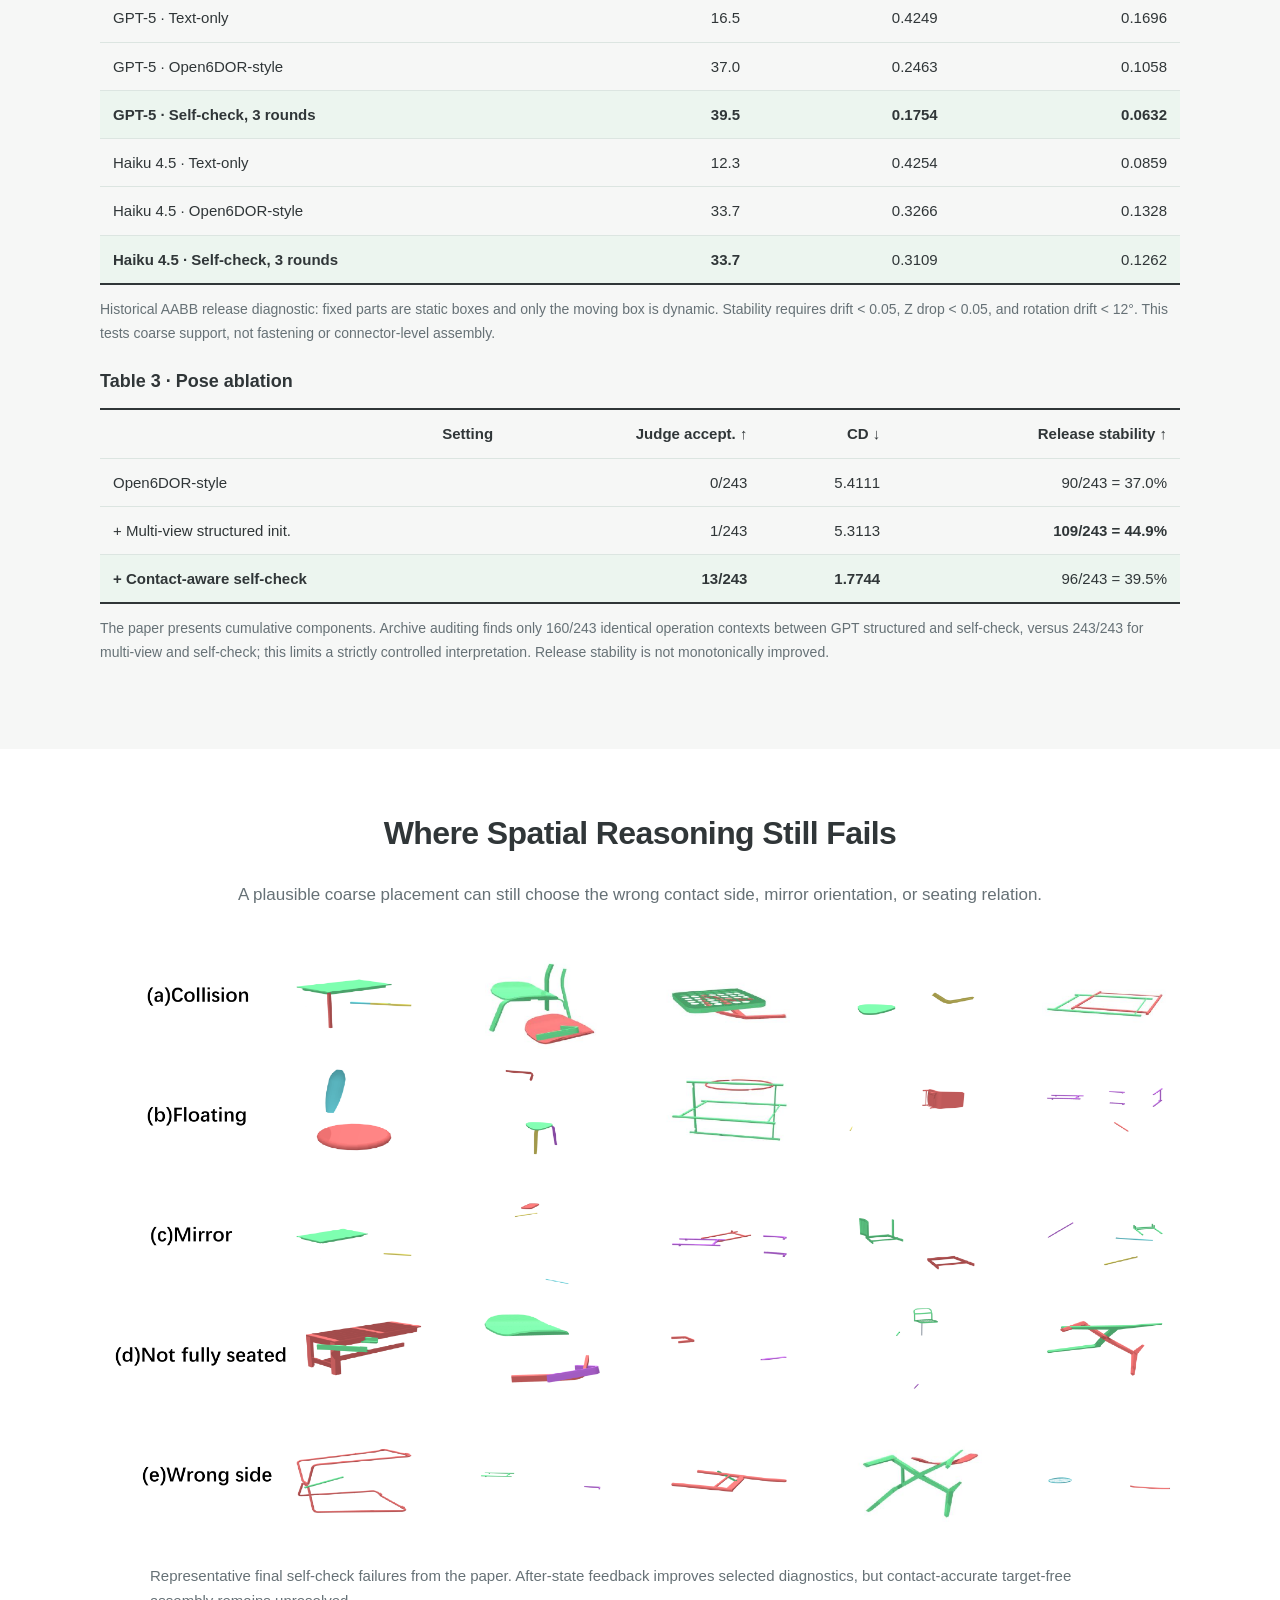
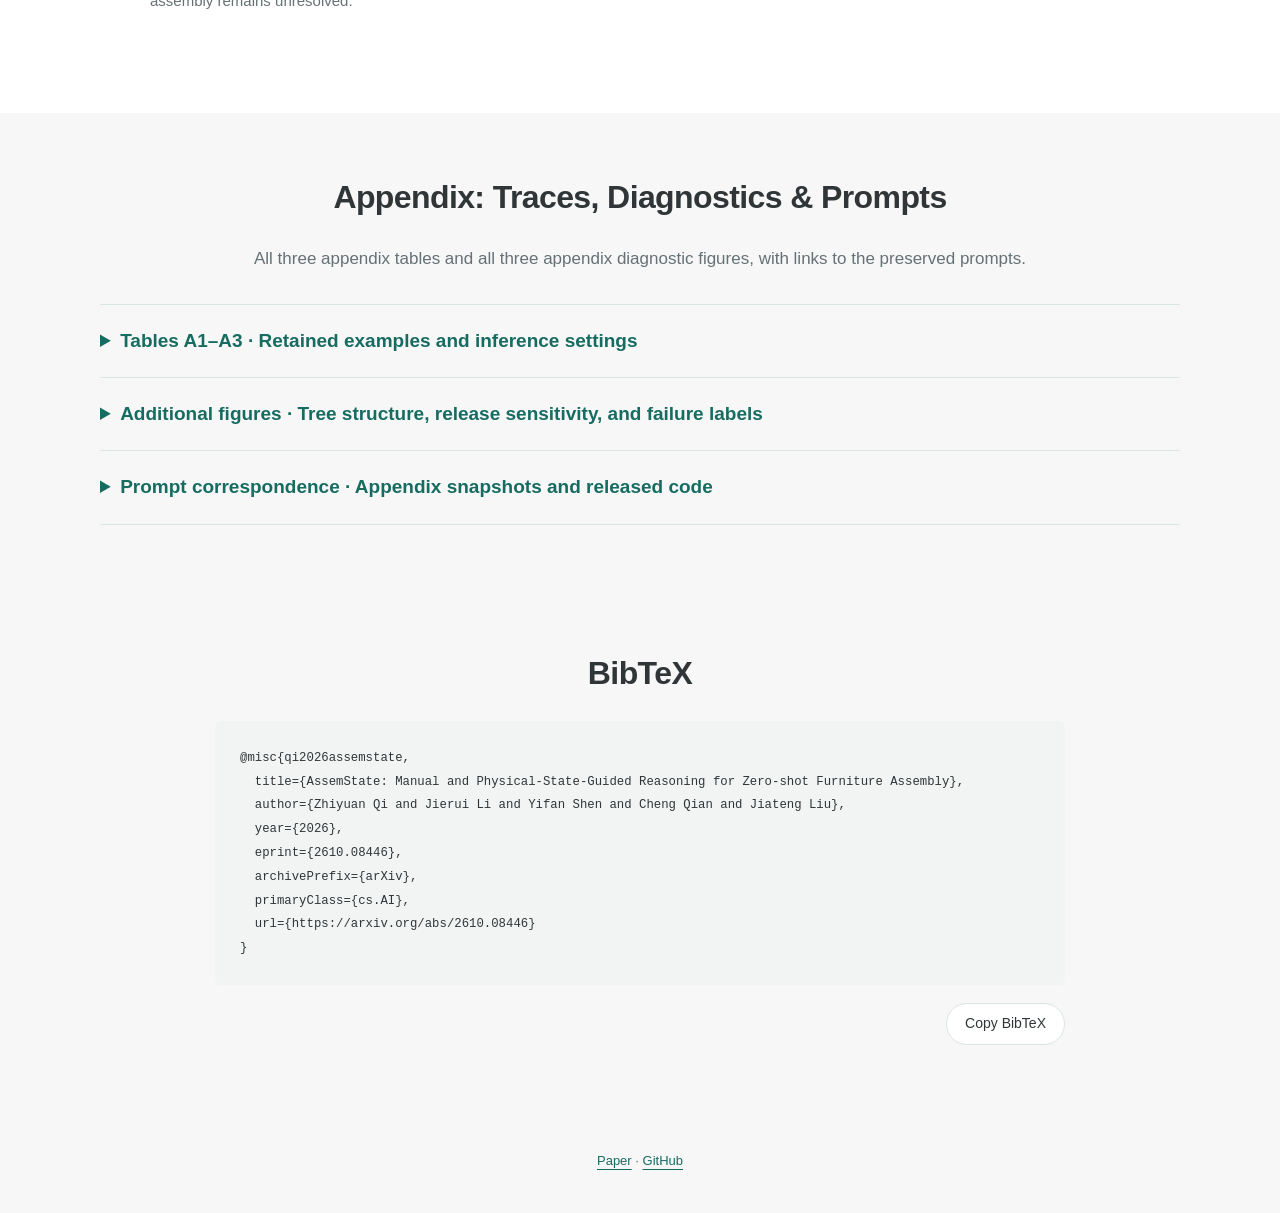
==== commit 19364930: "Remove condensed abstract note" ====
--- a/website/index.html
+++ b/website/index.html
@@ -5,7 +5,7 @@
 <header class="hero"><img class="mark" src="favicon.svg" alt="" width="54" height="54"><h1><span class="brand"><span>Assem</span>State</span>: Manual and Physical-State-Guided Reasoning for Zero-shot Furniture Assembly</h1><p class="venue">NeurIPS 2026 Workshop PhysWorld AI</p><p class="authors"><span><a href="https://togekiss0603.github.io/">Zhiyuan Qi</a><sup>1,3,*</sup></span><span><a href="https://jrli12.github.io/">Jierui Li</a><sup>2,3,*</sup></span><span><a href="https://shenyifans.github.io/">Yifan Shen</a><sup>3</sup></span><span><a href="https://qiancheng0.github.io/">Cheng Qian</a><sup>3</sup></span><span><a href="https://lumos-jiateng.github.io/">Jiateng Liu</a><sup>3</sup></span></p><p class="affiliations"><span><sup>1</sup> Tsinghua University &nbsp; </span><span><sup>2</sup> Xidian University &nbsp; </span><span><sup>3</sup> University of Illinois Urbana-Champaign</span></p><p class="equal">* Equal contribution</p><div class="buttons"><a class="pill primary" href="https://arxiv.org/abs/2610.08446">↗ Paper</a><a class="pill" href="https://arxiv.org/pdf/2610.08446">↓ PDF</a><a class="pill" href="https://github.com/togekiss0603/AssemState">⌘ Code</a><a class="pill" href="#results">▤ Results</a></div></header>
 <main>
 <section class="band teaser" aria-label="AssemState overview"><div class="container"><figure id="fig-overview"><a href="assets/paper/first.png"><img src="assets/paper/first.png" alt="AssemState overview: a furniture manual and numbered parts connect assembly structure to a current moving-part pose update." fetchpriority="high"></a><figcaption>AssemState connects diagrammatic manuals, assembly structure, and rendered physical state to study zero-shot furniture assembly.</figcaption></figure><div class="demo-video"><video controls playsinline preload="metadata" width="1920" height="1080" aria-label="AssemState demonstration video"><source src="assets/demo.mp4" type="video/mp4">Your browser does not support embedded video. <a href="assets/demo.mp4">Download the demonstration video</a>.</video></div><p class="lead">Read the manual. Recover the structure.<br><strong>Refine the next placement with after-state feedback.</strong></p></div></section>
-<section id="abstract"><div class="narrow"><h2>Abstract</h2><p>Multimodal large language models have made significant progress in visual understanding, but precise 3D spatial reasoning in a physical environment remains difficult. Furniture assembly requires recovering operations from diagrammatic manuals and translating semantic attachment relations into 6D pose updates. We introduce <strong>AssemState</strong>, a zero-shot framework that combines anchor-guided assembly-structure recovery with iterative after-state feedback for pose refinement.</p><p>Under the supplied numbered-step-mask protocol, AssemState improves reported assembly-tree F1 from 38.58% to 62.80% and Tree Exact Match from 28.24% to 53.92%. On 243 independently evaluated operations, three-round refinement improves GPT judge acceptance from 0.0% to 5.3% and reduces mean Chamfer distance from 5.4111 to 1.7744. Strict pose accuracy remains zero: collision, floating, mirror orientation, incomplete seating, and wrong-side attachment persist. The results reveal improvements in structure recovery and selected local pose diagnostics, together with continuing limitations in contact-level spatial reasoning.</p><p class="note">Condensed from the paper. Reported tree scores are retained as published; see the aggregation note below Table 1.</p></div></section>
+<section id="abstract"><div class="narrow"><h2>Abstract</h2><p>Multimodal large language models have made significant progress in visual understanding, but precise 3D spatial reasoning in a physical environment remains difficult. Furniture assembly requires recovering operations from diagrammatic manuals and translating semantic attachment relations into 6D pose updates. We introduce <strong>AssemState</strong>, a zero-shot framework that combines anchor-guided assembly-structure recovery with iterative after-state feedback for pose refinement.</p><p>Under the supplied numbered-step-mask protocol, AssemState improves reported assembly-tree F1 from 38.58% to 62.80% and Tree Exact Match from 28.24% to 53.92%. On 243 independently evaluated operations, three-round refinement improves GPT judge acceptance from 0.0% to 5.3% and reduces mean Chamfer distance from 5.4111 to 1.7744. Strict pose accuracy remains zero: collision, floating, mirror orientation, incomplete seating, and wrong-side attachment persist. The results reveal improvements in structure recovery and selected local pose diagnostics, together with continuing limitations in contact-level spatial reasoning.</p></div></section>
 <section class="band" id="method"><div class="container"><h2>From Manuals to Assembly Structure</h2><p class="section-intro">Ground numbered parts, identify boundary anchors, and track how subassemblies are carried across the manual.</p><figure id="fig-manual"><a href="assets/paper/second.png"><img src="assets/paper/second.png" loading="lazy" alt="Paper figure showing part grounding, anchor-guided planning, tree conversion, and the assembly-operation interface."></a><figcaption>Part naming and semantic enrichment create a shared part table. A single anchor-guided planning request reads the numbered scene and ordered step masks; a parser or text-only conversion call then produces the assembly hierarchy.</figcaption></figure><h2>Refine the Predicted After-State</h2><figure id="fig-pose"><a href="assets/paper/6D_ppl.png"><img src="assets/paper/6D_ppl.png" loading="lazy" alt="Paper diagram of iterative 6D pose proposals, rendered after-states, selection, and diagnostic feedback."></a><figcaption>For a correct current operation, the historical pose loop proposes an incremental SE(3) update, renders the resulting state, selects a candidate, and feeds the saved diagnosis into the next round. Ground-truth target poses and target-state images are not model inputs.</figcaption></figure></div></section>
 <section id="examples"><div class="container"><h2>A Closer Look at the Inputs</h2><p class="section-intro">Five illustrative inputs from Bench/applaro, matching the files consumed by the released planner.</p><div class="tabs" role="group" aria-label="Example input"><button data-sample="scene" aria-pressed="true">Numbered scene</button><button data-sample="rotation" aria-pressed="false">Another view</button><button data-sample="manual" aria-pressed="false">Manual preview</button><button data-sample="step0" aria-pressed="false">Step 1 mask</button><button data-sample="step1" aria-pressed="false">Step 2 mask</button></div><div class="sample-layout"><a id="sample-link" class="sample-visual" href="assets/scene.png"><img id="sample-image" src="assets/scene.png" loading="lazy" alt="Four scattered bench parts labeled 0, 1, 2 and 3"></a></div></div></section>
 <section class="band" id="results"><div class="container"><h2>Experimental Results</h2><p class="section-intro">All main-paper tables, including both pose and release panels. Values below follow the supplied manuscript.</p>
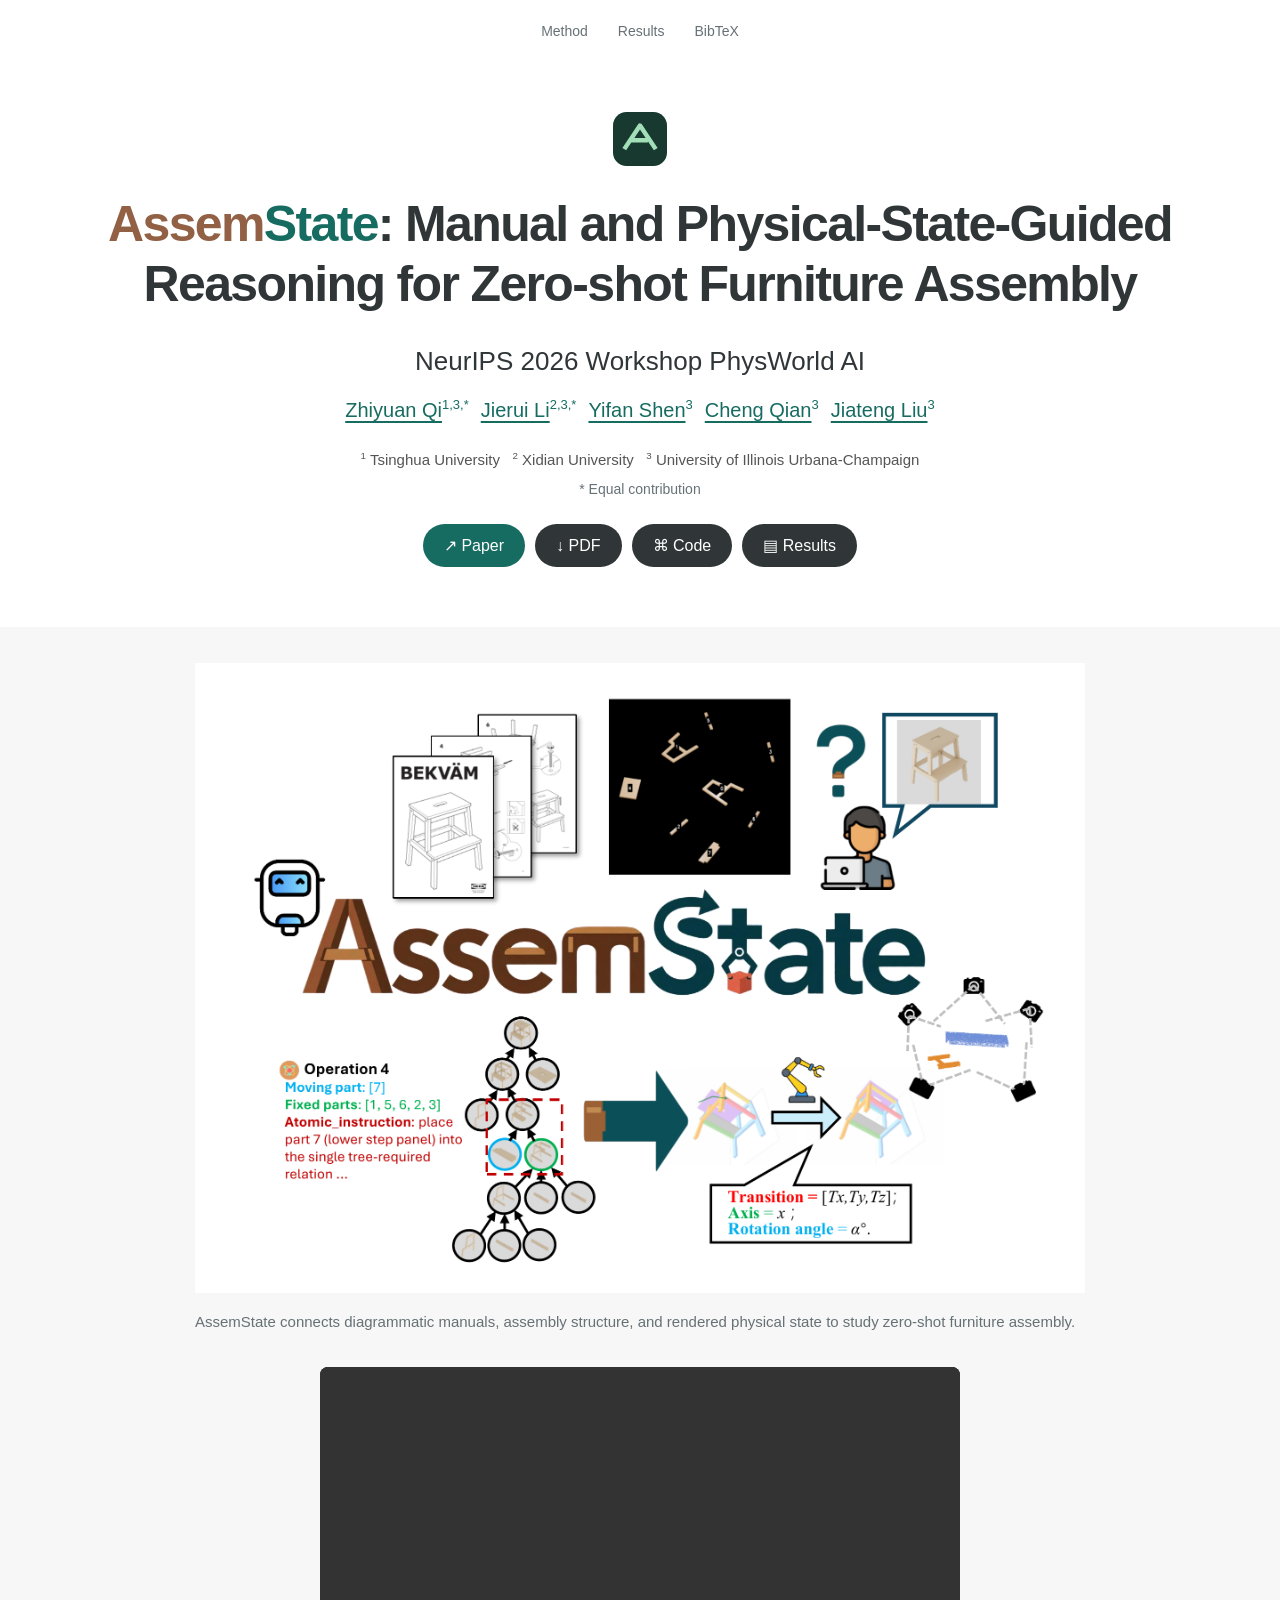
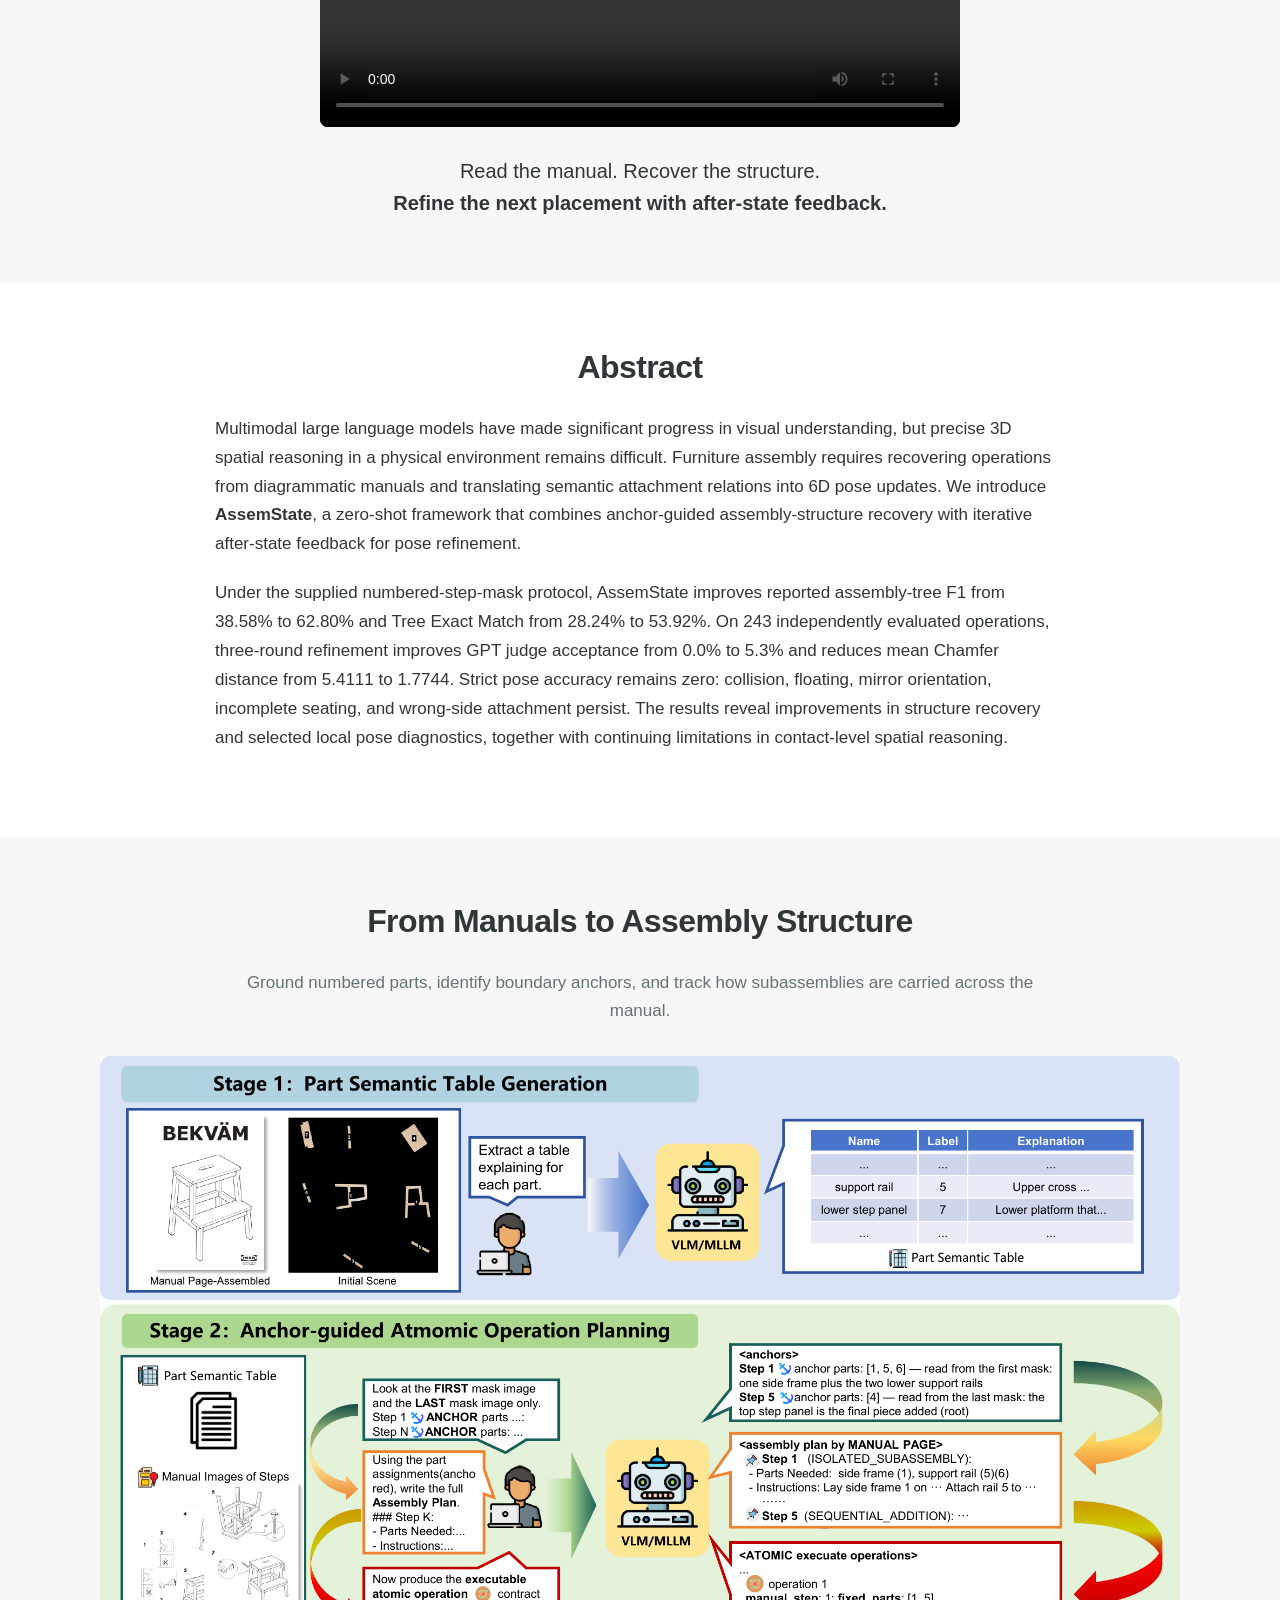
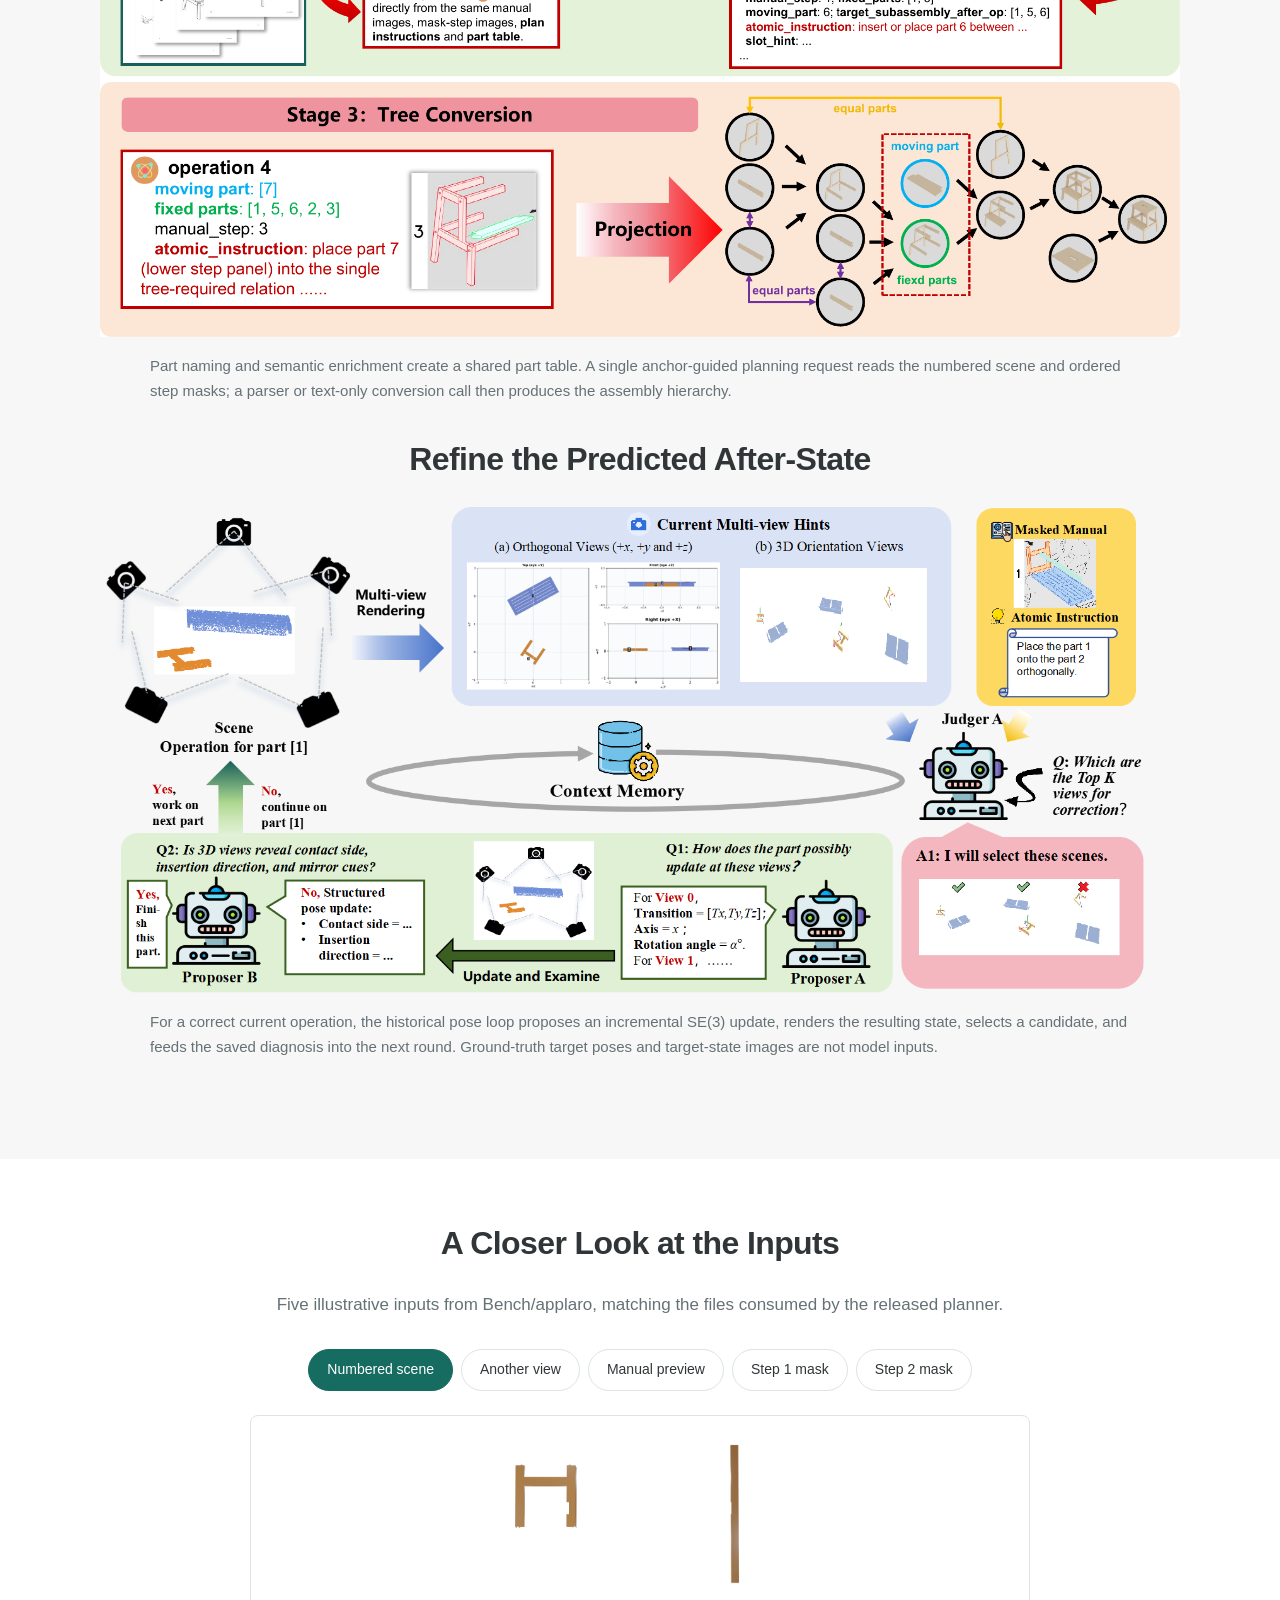
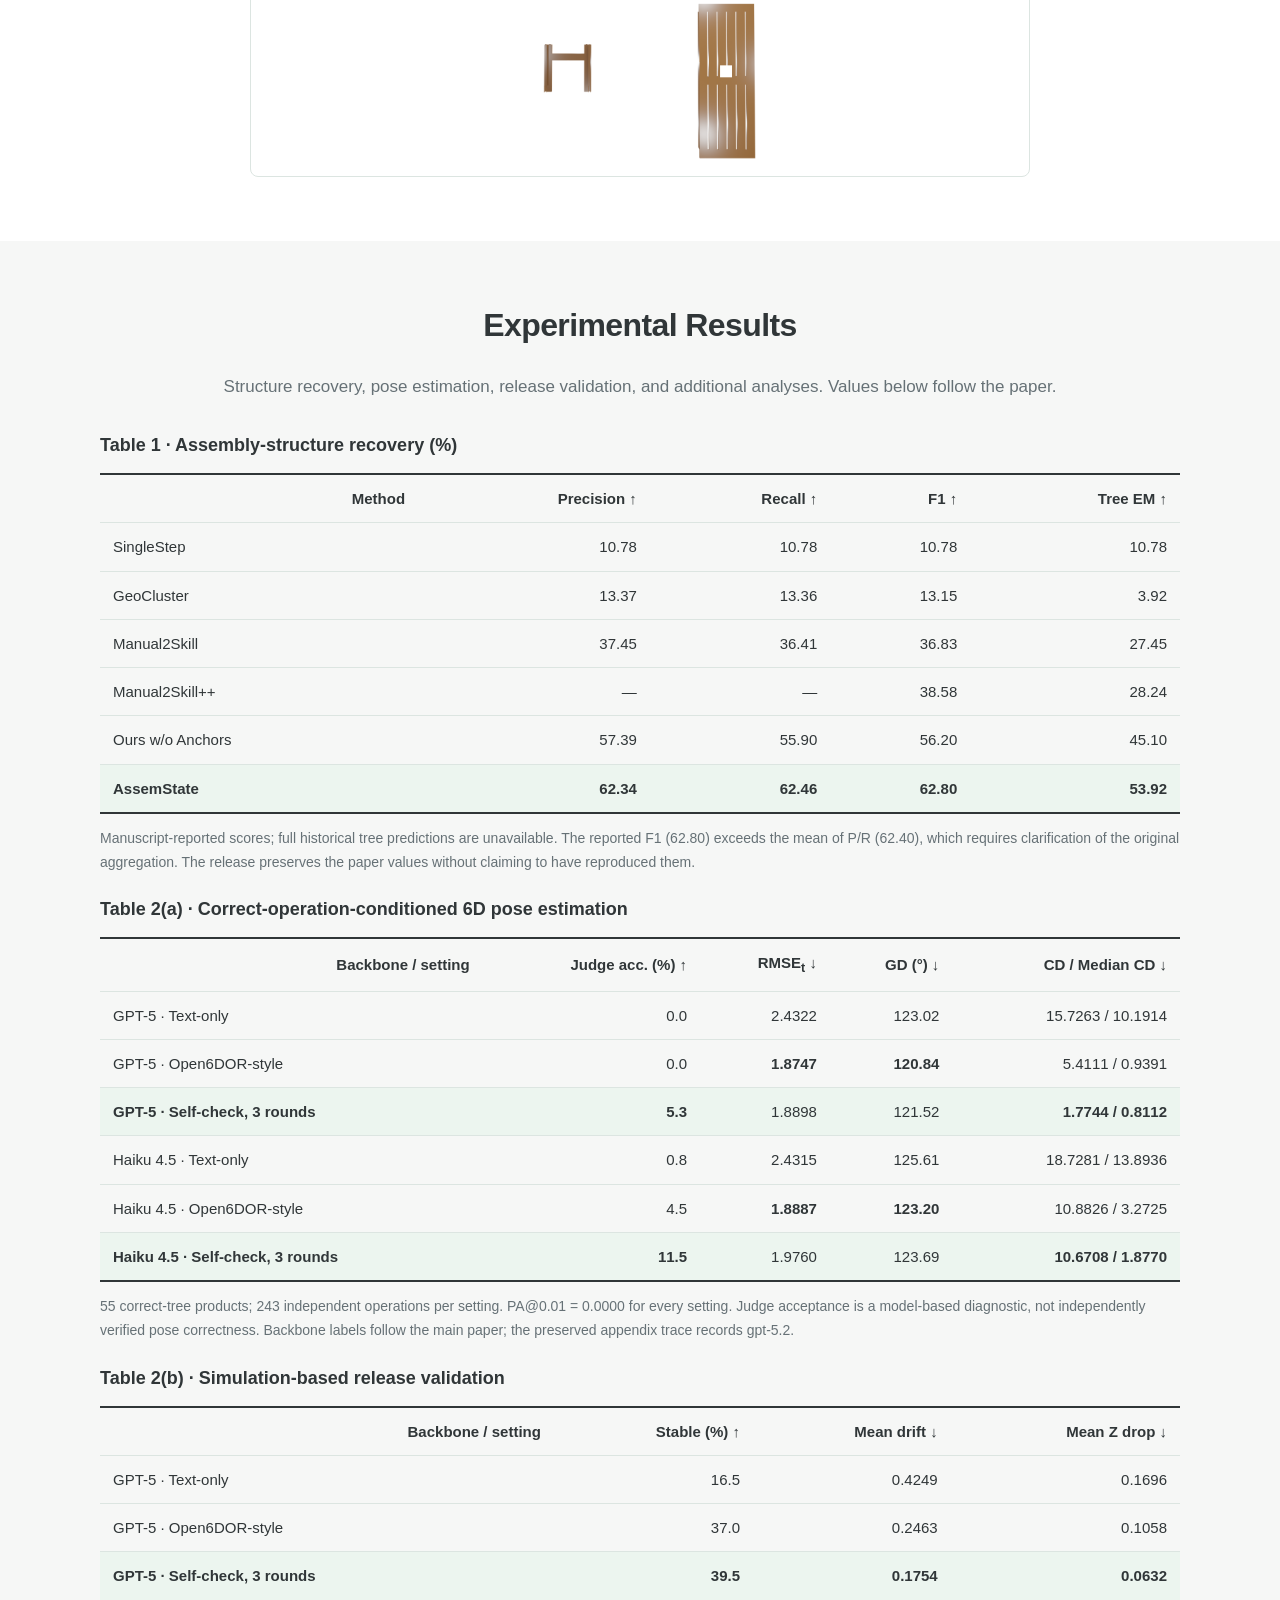
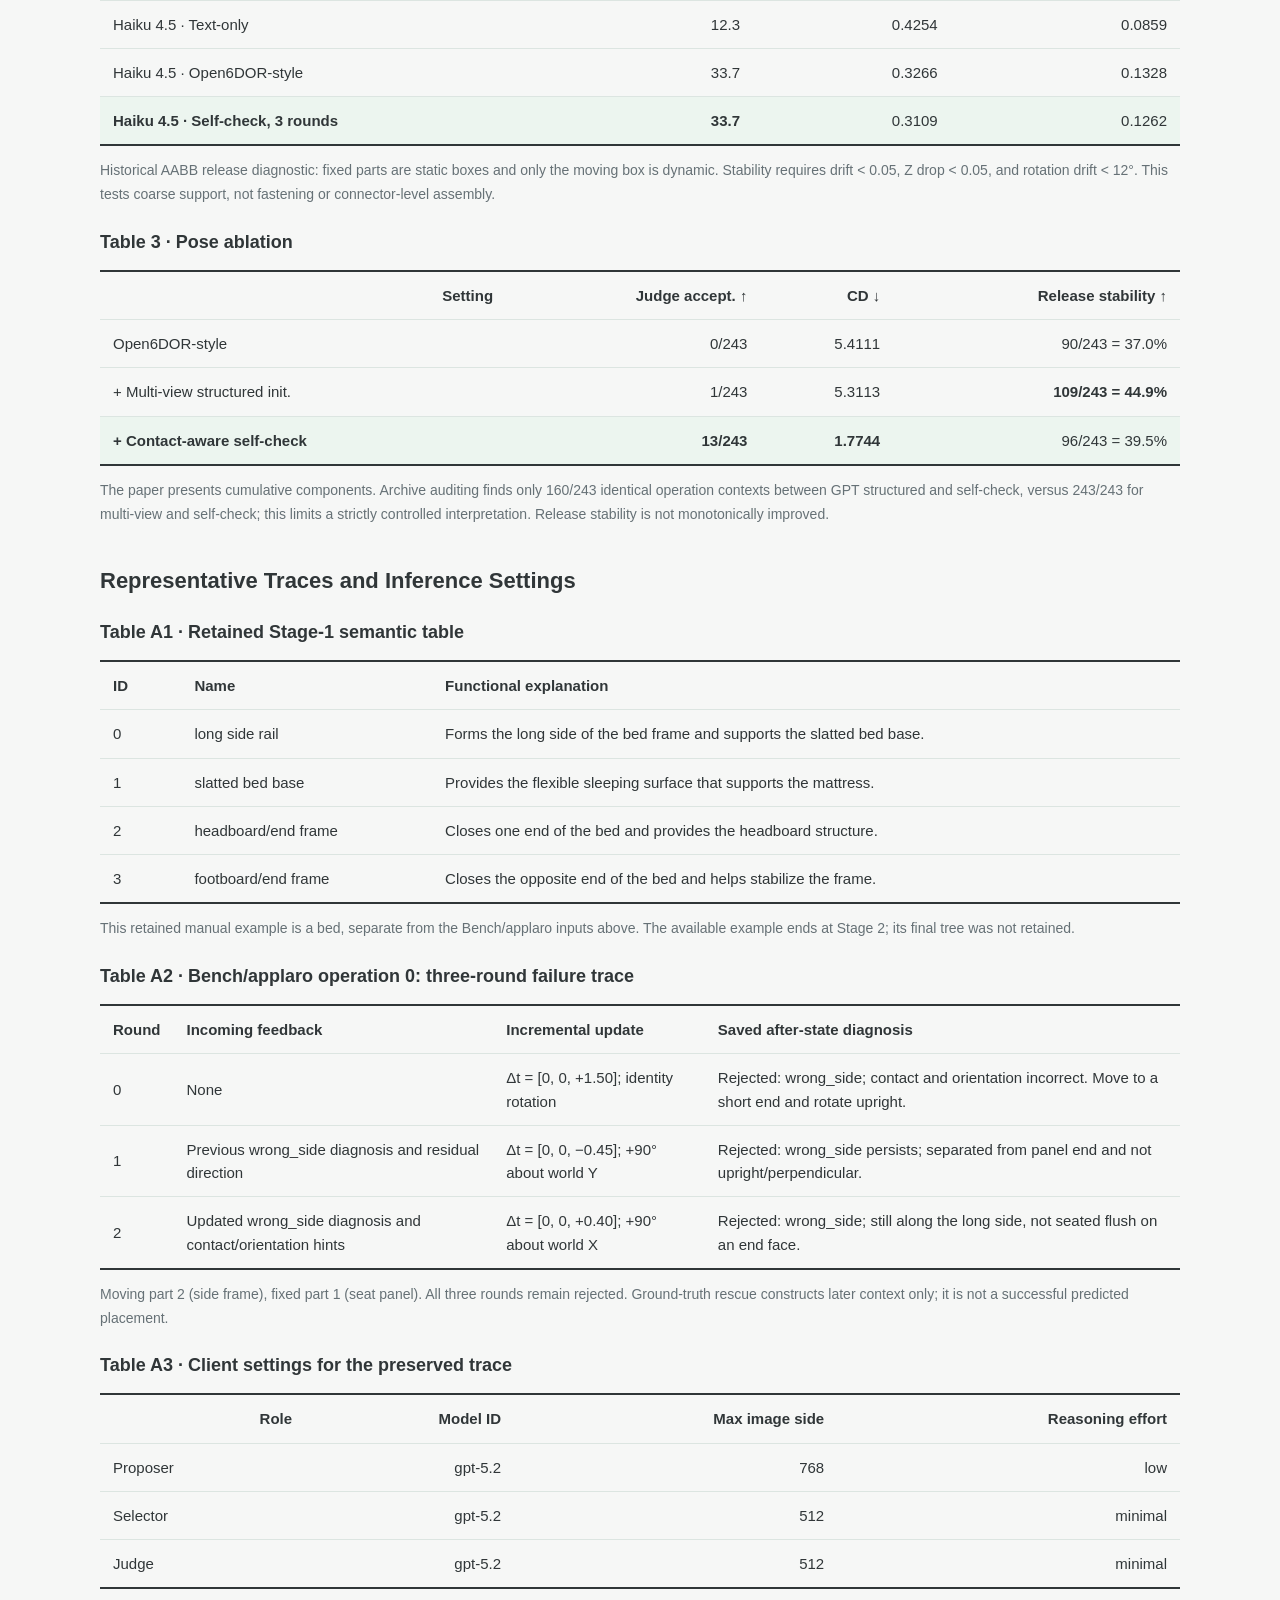
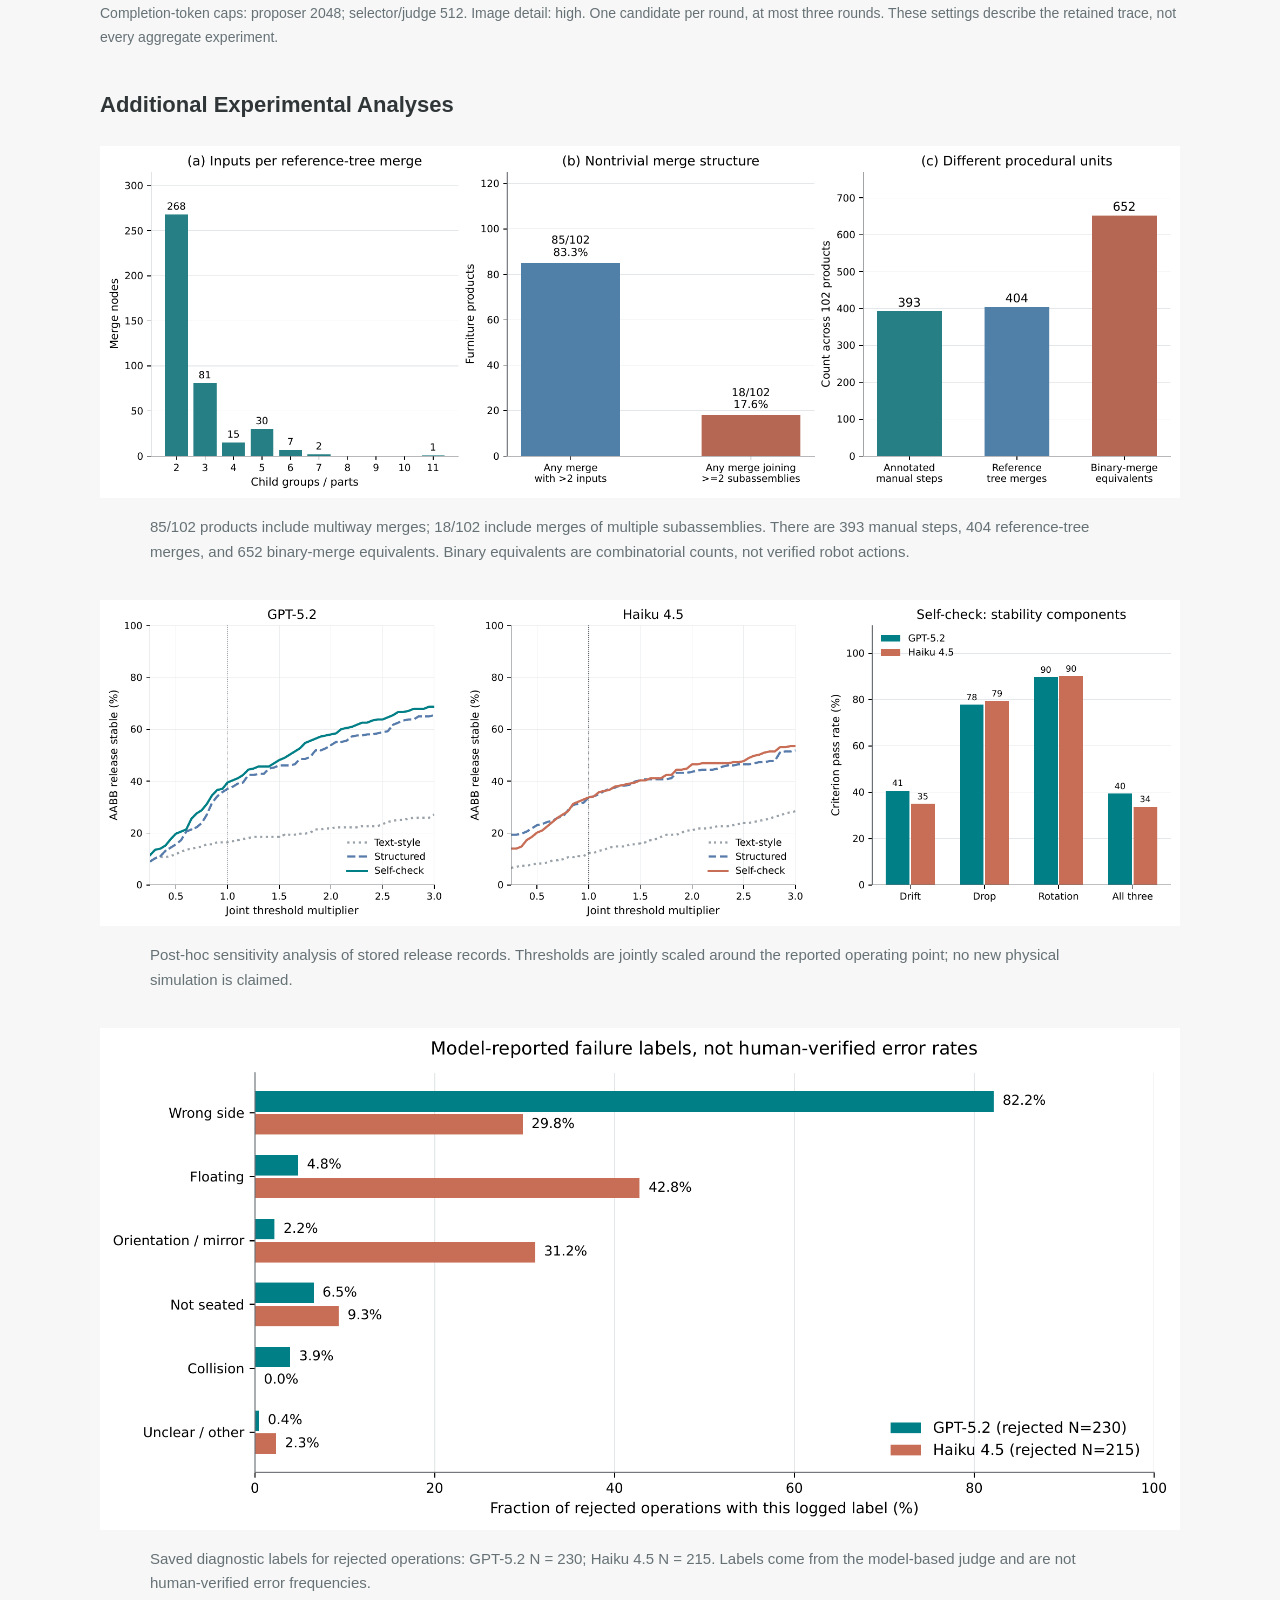
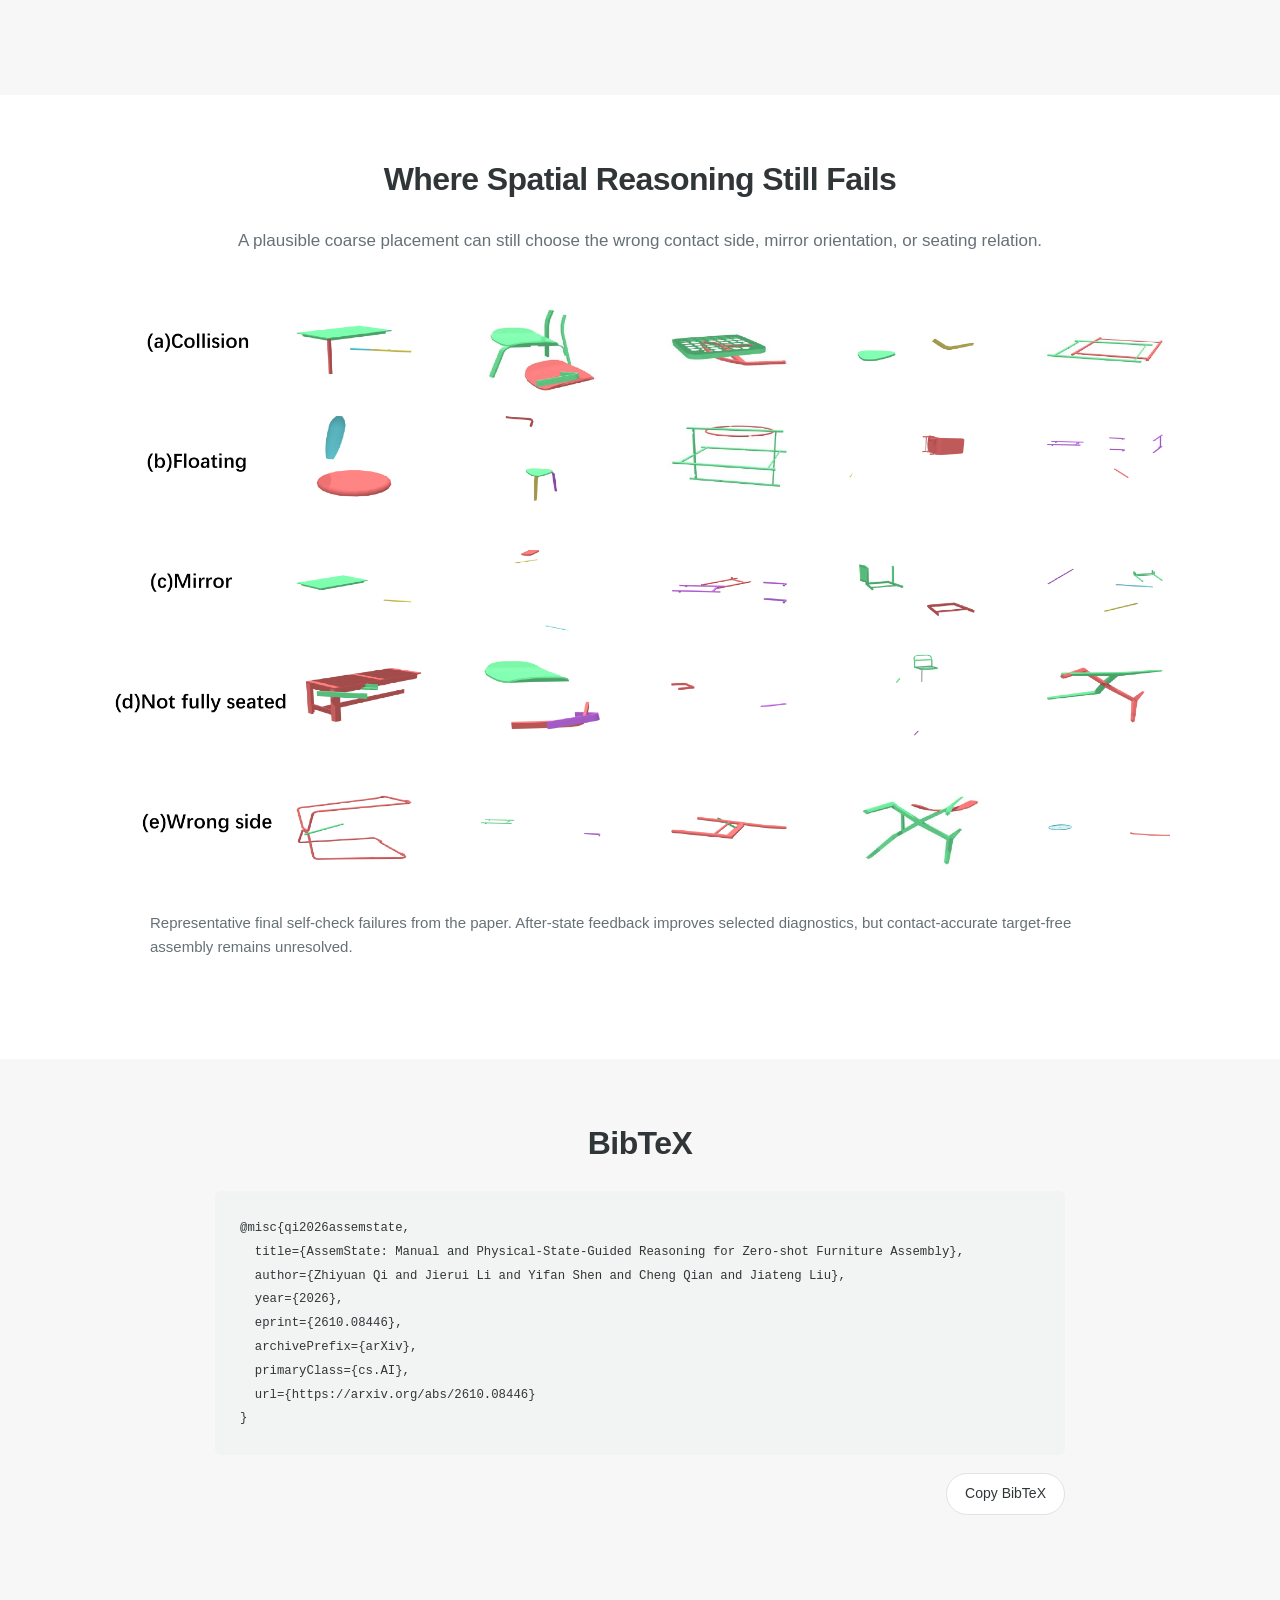
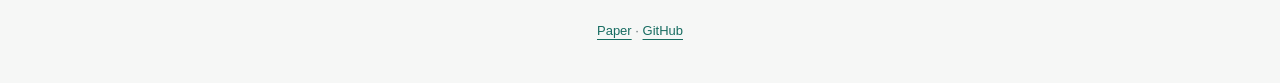
==== commit 34c1a429: "Move appendix tables and figures into experimental results" ====
--- a/website/index.html
+++ b/website/index.html
@@ -1,28 +1,28 @@
 <!doctype html>
-<html lang="en"><head><meta charset="utf-8"><meta name="viewport" content="width=device-width,initial-scale=1"><title>AssemState — Manual and Physical-State-Guided Furniture Assembly</title><meta name="description" content="AssemState: zero-shot furniture assembly with anchor-guided manual reasoning and iterative physical-state feedback. Paper, code, complete results, and prompt correspondence."><meta property="og:title" content="AssemState: Manual and Physical-State-Guided Reasoning for Zero-shot Furniture Assembly"><meta property="og:description" content="From diagrammatic manuals to assembly structure and target-free 6D pose reasoning."><meta property="og:image" content="https://togekiss0603.github.io/AssemState/assets/paper/first.png"><meta name="citation_title" content="AssemState: Manual and Physical-State-Guided Reasoning for Zero-shot Furniture Assembly"><meta name="citation_author" content="Zhiyuan Qi"><meta name="citation_author" content="Jierui Li"><meta name="citation_author" content="Yifan Shen"><meta name="citation_author" content="Cheng Qian"><meta name="citation_author" content="Jiateng Liu"><meta name="citation_publication_date" content="2026/10/06"><meta name="citation_pdf_url" content="https://arxiv.org/pdf/2610.08446"><link rel="icon" href="favicon.svg"><link rel="stylesheet" href="style.css"><script src="app.js" defer></script></head>
+<html lang="en"><head><meta charset="utf-8"><meta name="viewport" content="width=device-width,initial-scale=1"><title>AssemState — Manual and Physical-State-Guided Furniture Assembly</title><meta name="description" content="AssemState: zero-shot furniture assembly with anchor-guided manual reasoning and iterative physical-state feedback. Paper, code, and experimental results."><meta property="og:title" content="AssemState: Manual and Physical-State-Guided Reasoning for Zero-shot Furniture Assembly"><meta property="og:description" content="From diagrammatic manuals to assembly structure and target-free 6D pose reasoning."><meta property="og:image" content="https://togekiss0603.github.io/AssemState/assets/paper/first.png"><meta name="citation_title" content="AssemState: Manual and Physical-State-Guided Reasoning for Zero-shot Furniture Assembly"><meta name="citation_author" content="Zhiyuan Qi"><meta name="citation_author" content="Jierui Li"><meta name="citation_author" content="Yifan Shen"><meta name="citation_author" content="Cheng Qian"><meta name="citation_author" content="Jiateng Liu"><meta name="citation_publication_date" content="2026/10/06"><meta name="citation_pdf_url" content="https://arxiv.org/pdf/2610.08446"><link rel="icon" href="favicon.svg"><link rel="stylesheet" href="style.css"><script src="app.js" defer></script></head>
 <body><a class="skip" href="#abstract">Skip to content</a>
-<nav class="nav" aria-label="Page navigation"><a href="#method">Method</a><a href="#results">Results</a><a href="#appendix">Appendix</a><a href="#bibtex">BibTeX</a></nav>
+<nav class="nav" aria-label="Page navigation"><a href="#method">Method</a><a href="#results">Results</a><a href="#bibtex">BibTeX</a></nav>
 <header class="hero"><img class="mark" src="favicon.svg" alt="" width="54" height="54"><h1><span class="brand"><span>Assem</span>State</span>: Manual and Physical-State-Guided Reasoning for Zero-shot Furniture Assembly</h1><p class="venue">NeurIPS 2026 Workshop PhysWorld AI</p><p class="authors"><span><a href="https://togekiss0603.github.io/">Zhiyuan Qi</a><sup>1,3,*</sup></span><span><a href="https://jrli12.github.io/">Jierui Li</a><sup>2,3,*</sup></span><span><a href="https://shenyifans.github.io/">Yifan Shen</a><sup>3</sup></span><span><a href="https://qiancheng0.github.io/">Cheng Qian</a><sup>3</sup></span><span><a href="https://lumos-jiateng.github.io/">Jiateng Liu</a><sup>3</sup></span></p><p class="affiliations"><span><sup>1</sup> Tsinghua University &nbsp; </span><span><sup>2</sup> Xidian University &nbsp; </span><span><sup>3</sup> University of Illinois Urbana-Champaign</span></p><p class="equal">* Equal contribution</p><div class="buttons"><a class="pill primary" href="https://arxiv.org/abs/2610.08446">↗ Paper</a><a class="pill" href="https://arxiv.org/pdf/2610.08446">↓ PDF</a><a class="pill" href="https://github.com/togekiss0603/AssemState">⌘ Code</a><a class="pill" href="#results">▤ Results</a></div></header>
 <main>
 <section class="band teaser" aria-label="AssemState overview"><div class="container"><figure id="fig-overview"><a href="assets/paper/first.png"><img src="assets/paper/first.png" alt="AssemState overview: a furniture manual and numbered parts connect assembly structure to a current moving-part pose update." fetchpriority="high"></a><figcaption>AssemState connects diagrammatic manuals, assembly structure, and rendered physical state to study zero-shot furniture assembly.</figcaption></figure><div class="demo-video"><video controls playsinline preload="metadata" width="1920" height="1080" aria-label="AssemState demonstration video"><source src="assets/demo.mp4" type="video/mp4">Your browser does not support embedded video. <a href="assets/demo.mp4">Download the demonstration video</a>.</video></div><p class="lead">Read the manual. Recover the structure.<br><strong>Refine the next placement with after-state feedback.</strong></p></div></section>
 <section id="abstract"><div class="narrow"><h2>Abstract</h2><p>Multimodal large language models have made significant progress in visual understanding, but precise 3D spatial reasoning in a physical environment remains difficult. Furniture assembly requires recovering operations from diagrammatic manuals and translating semantic attachment relations into 6D pose updates. We introduce <strong>AssemState</strong>, a zero-shot framework that combines anchor-guided assembly-structure recovery with iterative after-state feedback for pose refinement.</p><p>Under the supplied numbered-step-mask protocol, AssemState improves reported assembly-tree F1 from 38.58% to 62.80% and Tree Exact Match from 28.24% to 53.92%. On 243 independently evaluated operations, three-round refinement improves GPT judge acceptance from 0.0% to 5.3% and reduces mean Chamfer distance from 5.4111 to 1.7744. Strict pose accuracy remains zero: collision, floating, mirror orientation, incomplete seating, and wrong-side attachment persist. The results reveal improvements in structure recovery and selected local pose diagnostics, together with continuing limitations in contact-level spatial reasoning.</p></div></section>
 <section class="band" id="method"><div class="container"><h2>From Manuals to Assembly Structure</h2><p class="section-intro">Ground numbered parts, identify boundary anchors, and track how subassemblies are carried across the manual.</p><figure id="fig-manual"><a href="assets/paper/second.png"><img src="assets/paper/second.png" loading="lazy" alt="Paper figure showing part grounding, anchor-guided planning, tree conversion, and the assembly-operation interface."></a><figcaption>Part naming and semantic enrichment create a shared part table. A single anchor-guided planning request reads the numbered scene and ordered step masks; a parser or text-only conversion call then produces the assembly hierarchy.</figcaption></figure><h2>Refine the Predicted After-State</h2><figure id="fig-pose"><a href="assets/paper/6D_ppl.png"><img src="assets/paper/6D_ppl.png" loading="lazy" alt="Paper diagram of iterative 6D pose proposals, rendered after-states, selection, and diagnostic feedback."></a><figcaption>For a correct current operation, the historical pose loop proposes an incremental SE(3) update, renders the resulting state, selects a candidate, and feeds the saved diagnosis into the next round. Ground-truth target poses and target-state images are not model inputs.</figcaption></figure></div></section>
 <section id="examples"><div class="container"><h2>A Closer Look at the Inputs</h2><p class="section-intro">Five illustrative inputs from Bench/applaro, matching the files consumed by the released planner.</p><div class="tabs" role="group" aria-label="Example input"><button data-sample="scene" aria-pressed="true">Numbered scene</button><button data-sample="rotation" aria-pressed="false">Another view</button><button data-sample="manual" aria-pressed="false">Manual preview</button><button data-sample="step0" aria-pressed="false">Step 1 mask</button><button data-sample="step1" aria-pressed="false">Step 2 mask</button></div><div class="sample-layout"><a id="sample-link" class="sample-visual" href="assets/scene.png"><img id="sample-image" src="assets/scene.png" loading="lazy" alt="Four scattered bench parts labeled 0, 1, 2 and 3"></a></div></div></section>
-<section class="band" id="results"><div class="container"><h2>Experimental Results</h2><p class="section-intro">All main-paper tables, including both pose and release panels. Values below follow the supplied manuscript.</p>
+<section class="band" id="results"><div class="container"><h2>Experimental Results</h2><p class="section-intro">Structure recovery, pose estimation, release validation, and additional analyses. Values below follow the paper.</p>
 <div class="table-wrap"><table id="table-tree" data-paper-label="tab:tree_generation"><caption>Table 1 · Assembly-structure recovery (%)</caption><thead><tr><th scope="col">Method</th><th scope="col">Precision ↑</th><th scope="col">Recall ↑</th><th scope="col">F1 ↑</th><th scope="col">Tree EM ↑</th></tr></thead><tbody><tr><th scope="row">SingleStep</th><td>10.78</td><td>10.78</td><td>10.78</td><td>10.78</td></tr><tr><th scope="row">GeoCluster</th><td>13.37</td><td>13.36</td><td>13.15</td><td>3.92</td></tr><tr><th scope="row">Manual2Skill</th><td>37.45</td><td>36.41</td><td>36.83</td><td>27.45</td></tr><tr><th scope="row">Manual2Skill++</th><td>—</td><td>—</td><td>38.58</td><td>28.24</td></tr><tr><th scope="row">Ours w/o Anchors</th><td>57.39</td><td>55.90</td><td>56.20</td><td>45.10</td></tr><tr class="highlight"><th scope="row">AssemState</th><td><strong>62.34</strong></td><td><strong>62.46</strong></td><td><strong>62.80</strong></td><td><strong>53.92</strong></td></tr></tbody></table></div><p class="note">Manuscript-reported scores; full historical tree predictions are unavailable. The reported F1 (62.80) exceeds the mean of P/R (62.40), which requires clarification of the original aggregation. The release preserves the paper values without claiming to have reproduced them.</p>
 <div class="table-wrap"><table class="wide-table" id="table-pose" data-paper-label="tab:pose_sim_result"><caption>Table 2(a) · Correct-operation-conditioned 6D pose estimation</caption><thead><tr><th scope="col">Backbone / setting</th><th scope="col">Judge acc. (%) ↑</th><th scope="col">RMSE<sub>t</sub> ↓</th><th scope="col">GD (°) ↓</th><th scope="col">CD / Median CD ↓</th></tr></thead><tbody><tr><th scope="row">GPT-5 · Text-only</th><td>0.0</td><td>2.4322</td><td>123.02</td><td>15.7263 / 10.1914</td></tr><tr><th scope="row">GPT-5 · Open6DOR-style</th><td>0.0</td><td><strong>1.8747</strong></td><td><strong>120.84</strong></td><td>5.4111 / 0.9391</td></tr><tr class="highlight"><th scope="row">GPT-5 · Self-check, 3 rounds</th><td><strong>5.3</strong></td><td>1.8898</td><td>121.52</td><td><strong>1.7744 / 0.8112</strong></td></tr><tr class="group-start"><th scope="row">Haiku 4.5 · Text-only</th><td>0.8</td><td>2.4315</td><td>125.61</td><td>18.7281 / 13.8936</td></tr><tr><th scope="row">Haiku 4.5 · Open6DOR-style</th><td>4.5</td><td><strong>1.8887</strong></td><td><strong>123.20</strong></td><td>10.8826 / 3.2725</td></tr><tr class="highlight"><th scope="row">Haiku 4.5 · Self-check, 3 rounds</th><td><strong>11.5</strong></td><td>1.9760</td><td>123.69</td><td><strong>10.6708 / 1.8770</strong></td></tr></tbody></table></div><p class="note">55 correct-tree products; 243 independent operations per setting. PA@0.01 = 0.0000 for every setting. Judge acceptance is a model-based diagnostic, not independently verified pose correctness. Backbone labels follow the main paper; the preserved appendix trace records gpt-5.2.</p>
 <div class="table-wrap"><table id="table-release" data-paper-label="tab:pose_sim_result"><caption>Table 2(b) · Simulation-based release validation</caption><thead><tr><th scope="col">Backbone / setting</th><th scope="col">Stable (%) ↑</th><th scope="col">Mean drift ↓</th><th scope="col">Mean Z drop ↓</th></tr></thead><tbody><tr><th scope="row">GPT-5 · Text-only</th><td>16.5</td><td>0.4249</td><td>0.1696</td></tr><tr><th scope="row">GPT-5 · Open6DOR-style</th><td>37.0</td><td>0.2463</td><td>0.1058</td></tr><tr class="highlight"><th scope="row">GPT-5 · Self-check, 3 rounds</th><td><strong>39.5</strong></td><td><strong>0.1754</strong></td><td><strong>0.0632</strong></td></tr><tr class="group-start"><th scope="row">Haiku 4.5 · Text-only</th><td>12.3</td><td>0.4254</td><td>0.0859</td></tr><tr><th scope="row">Haiku 4.5 · Open6DOR-style</th><td>33.7</td><td>0.3266</td><td>0.1328</td></tr><tr class="highlight"><th scope="row">Haiku 4.5 · Self-check, 3 rounds</th><td><strong>33.7</strong></td><td>0.3109</td><td>0.1262</td></tr></tbody></table></div><p class="note">Historical AABB release diagnostic: fixed parts are static boxes and only the moving box is dynamic. Stability requires drift &lt; 0.05, Z drop &lt; 0.05, and rotation drift &lt; 12°. This tests coarse support, not fastening or connector-level assembly.</p>
 <div class="table-wrap"><table id="table-ablation" data-paper-label="tab:pose_ablation"><caption>Table 3 · Pose ablation</caption><thead><tr><th scope="col">Setting</th><th scope="col">Judge accept. ↑</th><th scope="col">CD ↓</th><th scope="col">Release stability ↑</th></tr></thead><tbody><tr><th scope="row">Open6DOR-style</th><td>0/243</td><td>5.4111</td><td>90/243 = 37.0%</td></tr><tr><th scope="row">+ Multi-view structured init.</th><td>1/243</td><td>5.3113</td><td><strong>109/243 = 44.9%</strong></td></tr><tr class="highlight"><th scope="row">+ Contact-aware self-check</th><td><strong>13/243</strong></td><td><strong>1.7744</strong></td><td>96/243 = 39.5%</td></tr></tbody></table></div><p class="note">The paper presents cumulative components. Archive auditing finds only 160/243 identical operation contexts between GPT structured and self-check, versus 243/243 for multi-view and self-check; this limits a strictly controlled interpretation. Release stability is not monotonically improved.</p>
+<h3>Representative Traces and Inference Settings</h3>
+
+<div class="table-wrap"><table class="text-table" id="table-semantic" data-paper-label="tab:manual_stage1_example"><caption>Table A1 · Retained Stage-1 semantic table</caption><thead><tr><th scope="col">ID</th><th scope="col">Name</th><th scope="col">Functional explanation</th></tr></thead><tbody><tr><th scope="row">0</th><td>long side rail</td><td>Forms the long side of the bed frame and supports the slatted bed base.</td></tr><tr><th scope="row">1</th><td>slatted bed base</td><td>Provides the flexible sleeping surface that supports the mattress.</td></tr><tr><th scope="row">2</th><td>headboard/end frame</td><td>Closes one end of the bed and provides the headboard structure.</td></tr><tr><th scope="row">3</th><td>footboard/end frame</td><td>Closes the opposite end of the bed and helps stabilize the frame.</td></tr></tbody></table></div><p class="note">This retained manual example is a bed, separate from the Bench/applaro inputs above. The available example ends at Stage 2; its final tree was not retained.</p>
+<div class="table-wrap"><table class="text-table trace-table" id="table-trace" data-paper-label="tab:pose_trace"><caption>Table A2 · Bench/applaro operation 0: three-round failure trace</caption><thead><tr><th scope="col">Round</th><th scope="col">Incoming feedback</th><th scope="col">Incremental update</th><th scope="col">Saved after-state diagnosis</th></tr></thead><tbody><tr><th scope="row">0</th><td>None</td><td>Δt = [0, 0, +1.50]; identity rotation</td><td>Rejected: wrong_side; contact and orientation incorrect. Move to a short end and rotate upright.</td></tr><tr><th scope="row">1</th><td>Previous wrong_side diagnosis and residual direction</td><td>Δt = [0, 0, −0.45]; +90° about world Y</td><td>Rejected: wrong_side persists; separated from panel end and not upright/perpendicular.</td></tr><tr><th scope="row">2</th><td>Updated wrong_side diagnosis and contact/orientation hints</td><td>Δt = [0, 0, +0.40]; +90° about world X</td><td>Rejected: wrong_side; still along the long side, not seated flush on an end face.</td></tr></tbody></table></div><p class="note">Moving part 2 (side frame), fixed part 1 (seat panel). All three rounds remain rejected. Ground-truth rescue constructs later context only; it is not a successful predicted placement.</p>
+<div class="table-wrap"><table id="table-config" data-paper-label="tab:pose_trace_config"><caption>Table A3 · Client settings for the preserved trace</caption><thead><tr><th scope="col">Role</th><th scope="col">Model ID</th><th scope="col">Max image side</th><th scope="col">Reasoning effort</th></tr></thead><tbody><tr><th scope="row">Proposer</th><td>gpt-5.2</td><td>768</td><td>low</td></tr><tr><th scope="row">Selector</th><td>gpt-5.2</td><td>512</td><td>minimal</td></tr><tr><th scope="row">Judge</th><td>gpt-5.2</td><td>512</td><td>minimal</td></tr></tbody></table></div><p class="note">Completion-token caps: proposer 2048; selector/judge 512. Image detail: high. One candidate per round, at most three rounds. These settings describe the retained trace, not every aggregate experiment.</p>
+<h3>Additional Experimental Analyses</h3>
+<figure id="fig-tree-complexity"><a href="assets/paper/fig03_hierarchical_action_complexity.png"><img src="assets/paper/fig03_hierarchical_action_complexity.png" loading="lazy" alt="Reference-tree branching and procedural unit counts across 102 products."></a><figcaption>85/102 products include multiway merges; 18/102 include merges of multiple subassemblies. There are 393 manual steps, 404 reference-tree merges, and 652 binary-merge equivalents. Binary equivalents are combinatorial counts, not verified robot actions.</figcaption></figure><figure id="fig-release-sensitivity"><a href="assets/paper/fig05_release_thresholds.png"><img src="assets/paper/fig05_release_thresholds.png" loading="lazy" alt="Sensitivity of release stability to jointly scaled drift, drop, and rotation thresholds."></a><figcaption>Post-hoc sensitivity analysis of stored release records. Thresholds are jointly scaled around the reported operating point; no new physical simulation is claimed.</figcaption></figure><figure id="fig-reported-failures"><a href="assets/paper/fig07_reported_failures.png"><img src="assets/paper/fig07_reported_failures.png" loading="lazy" alt="Model-reported error labels among rejected GPT and Haiku self-check operations."></a><figcaption>Saved diagnostic labels for rejected operations: GPT-5.2 N = 230; Haiku 4.5 N = 215. Labels come from the model-based judge and are not human-verified error frequencies.</figcaption></figure>
 </div></section>
 <section id="failures"><div class="container"><h2>Where Spatial Reasoning Still Fails</h2><p class="section-intro">A plausible coarse placement can still choose the wrong contact side, mirror orientation, or seating relation.</p><figure id="fig-failures"><a href="assets/paper/wrong.png"><img src="assets/paper/wrong.png" loading="lazy" alt="Paper examples of collision, floating, mirror, incomplete seating, and wrong-side placement failures."></a><figcaption>Representative final self-check failures from the paper. After-state feedback improves selected diagnostics, but contact-accurate target-free assembly remains unresolved.</figcaption></figure></div></section>
-<section class="band" id="appendix"><div class="container"><h2>Appendix: Traces, Diagnostics &amp; Prompts</h2><p class="section-intro">All three appendix tables and all three appendix diagnostic figures, with links to the preserved prompts.</p>
-<details id="appendix-tables"><summary>Tables A1–A3 · Retained examples and inference settings</summary><div>
-<div class="table-wrap"><table class="text-table" id="table-semantic" data-paper-label="tab:manual_stage1_example"><caption>Table A1 · Retained Stage-1 semantic table</caption><thead><tr><th scope="col">ID</th><th scope="col">Name</th><th scope="col">Functional explanation</th></tr></thead><tbody><tr><th scope="row">0</th><td>long side rail</td><td>Forms the long side of the bed frame and supports the slatted bed base.</td></tr><tr><th scope="row">1</th><td>slatted bed base</td><td>Provides the flexible sleeping surface that supports the mattress.</td></tr><tr><th scope="row">2</th><td>headboard/end frame</td><td>Closes one end of the bed and provides the headboard structure.</td></tr><tr><th scope="row">3</th><td>footboard/end frame</td><td>Closes the opposite end of the bed and helps stabilize the frame.</td></tr></tbody></table></div><p class="note">This retained manual example is a bed, separate from the Bench/applaro inputs above. The available example ends at Stage 2; its final tree was not retained.</p>
-<div class="table-wrap"><table class="text-table trace-table" id="table-trace" data-paper-label="tab:pose_trace"><caption>Table A2 · Bench/applaro operation 0: three-round failure trace</caption><thead><tr><th scope="col">Round</th><th scope="col">Incoming feedback</th><th scope="col">Incremental update</th><th scope="col">Saved after-state diagnosis</th></tr></thead><tbody><tr><th scope="row">0</th><td>None</td><td>Δt = [0, 0, +1.50]; identity rotation</td><td>Rejected: wrong_side; contact and orientation incorrect. Move to a short end and rotate upright.</td></tr><tr><th scope="row">1</th><td>Previous wrong_side diagnosis and residual direction</td><td>Δt = [0, 0, −0.45]; +90° about world Y</td><td>Rejected: wrong_side persists; separated from panel end and not upright/perpendicular.</td></tr><tr><th scope="row">2</th><td>Updated wrong_side diagnosis and contact/orientation hints</td><td>Δt = [0, 0, +0.40]; +90° about world X</td><td>Rejected: wrong_side; still along the long side, not seated flush on an end face.</td></tr></tbody></table></div><p class="note">Moving part 2 (side frame), fixed part 1 (seat panel). All three rounds remain rejected. Ground-truth rescue constructs later context only; it is not a successful predicted placement.</p>
-<div class="table-wrap"><table id="table-config" data-paper-label="tab:pose_trace_config"><caption>Table A3 · Client settings for the preserved trace</caption><thead><tr><th scope="col">Role</th><th scope="col">Model ID</th><th scope="col">Max image side</th><th scope="col">Reasoning effort</th></tr></thead><tbody><tr><th scope="row">Proposer</th><td>gpt-5.2</td><td>768</td><td>low</td></tr><tr><th scope="row">Selector</th><td>gpt-5.2</td><td>512</td><td>minimal</td></tr><tr><th scope="row">Judge</th><td>gpt-5.2</td><td>512</td><td>minimal</td></tr></tbody></table></div><p class="note">Completion-token caps: proposer 2048; selector/judge 512. Image detail: high. One candidate per round, at most three rounds. These settings describe the retained trace, not every aggregate experiment.</p></div></details>
-<details id="appendix-figures"><summary>Additional figures · Tree structure, release sensitivity, and failure labels</summary><div><figure id="fig-tree-complexity"><a href="assets/paper/fig03_hierarchical_action_complexity.png"><img src="assets/paper/fig03_hierarchical_action_complexity.png" loading="lazy" alt="Reference-tree branching and procedural unit counts across 102 products."></a><figcaption>85/102 products include multiway merges; 18/102 include merges of multiple subassemblies. There are 393 manual steps, 404 reference-tree merges, and 652 binary-merge equivalents. Binary equivalents are combinatorial counts, not verified robot actions.</figcaption></figure><figure id="fig-release-sensitivity"><a href="assets/paper/fig05_release_thresholds.png"><img src="assets/paper/fig05_release_thresholds.png" loading="lazy" alt="Sensitivity of release stability to jointly scaled drift, drop, and rotation thresholds."></a><figcaption>Post-hoc sensitivity analysis of stored release records. Thresholds are jointly scaled around the reported operating point; no new physical simulation is claimed.</figcaption></figure><figure id="fig-reported-failures"><a href="assets/paper/fig07_reported_failures.png"><img src="assets/paper/fig07_reported_failures.png" loading="lazy" alt="Model-reported error labels among rejected GPT and Haiku self-check operations."></a><figcaption>Saved diagnostic labels for rejected operations: GPT-5.2 N = 230; Haiku 4.5 N = 215. Labels come from the model-based judge and are not human-verified error frequencies.</figcaption></figure></div></details>
-<details id="prompt-correspondence"><summary>Prompt correspondence · Appendix snapshots and released code</summary><div><p>The four manual-side prompts in the running planner match the manuscript's raw snapshots byte for byte. Appendix typesetting changes only a few punctuation or symbol characters in M3 and M4; the comparison can be checked with the repository’s audit script.</p><div class="prompt-links"><a href="https://github.com/togekiss0603/AssemState/blob/main/tree/vlm_planner/prompts/generate_json.txt">M1 · Part naming</a><a href="https://github.com/togekiss0603/AssemState/blob/main/tree/vlm_planner/prompts/select_material.txt">M2 · Semantic enrichment</a><a href="https://github.com/togekiss0603/AssemState/blob/main/tree/vlm_planner/prompts/planning_anchor_v2m.txt">M3 · Anchor-guided planning</a><a href="https://github.com/togekiss0603/AssemState/blob/main/tree/vlm_planner/prompts/tree_ikea_manual.txt">M4 · Text-to-tree conversion</a><a href="https://github.com/togekiss0603/AssemState/blob/main/artifacts/paper_prompts/pose_initial_prompt.txt">Historical pose · Initial request</a><a href="https://github.com/togekiss0603/AssemState/blob/main/artifacts/paper_prompts/pose_feedback_prompt.txt">Historical pose · Feedback request</a><a href="https://github.com/togekiss0603/AssemState/blob/main/artifacts/paper_prompts/pose_selector_prompt.txt">Historical pose · Selector</a><a href="https://github.com/togekiss0603/AssemState/blob/main/scripts/audit_paper_alignment.py">Prompt comparison script ↗</a></div><p><strong>Historical pose snapshots are not current runtime templates.</strong> The maintained agent uses a different evaluator/proposer schedule. The complete historical Judge request and original harness were not recovered; the appendix explicitly documents this boundary. No replacement prompt is presented as the original.</p></div></details>
-</div></section>
+
 
 <section class="band" id="bibtex"><div class="narrow"><h2>BibTeX</h2><pre><code id="citation">@misc{qi2026assemstate,
   title={AssemState: Manual and Physical-State-Guided Reasoning for Zero-shot Furniture Assembly},
--- a/website/style.css
+++ b/website/style.css
@@ -1,3 +1,3 @@
 :root{--ink:#303638;--muted:#667176;--green:#176c61;--pale:#f1f6f4;--wood:#926044;--line:#dce5e1}*{box-sizing:border-box}html{scroll-behavior:smooth;scroll-padding-top:24px}body{margin:0;background:#fff;color:var(--ink);font-family:Arial,Helvetica,sans-serif;font-size:17px;line-height:1.7}a{color:var(--green);text-underline-offset:4px}a:hover{color:var(--wood)}button,a{touch-action:manipulation}a:focus-visible,button:focus-visible,summary:focus-visible{outline:3px solid #c8844e;outline-offset:4px}.skip{position:absolute;left:12px;top:-60px}.skip:focus{top:12px}.nav{display:flex;justify-content:center;gap:30px;padding:20px;font-size:14px}.nav a{text-decoration:none;color:var(--muted)}.hero{text-align:center;max-width:1150px;margin:auto;padding:42px 24px 62px}.mark{width:54px;height:54px;margin-bottom:18px}h1{font-size:48px;line-height:1.2;letter-spacing:-1.65px;font-weight:650;margin:0 auto 25px;max-width:1080px}.brand{color:var(--green)}.brand span{color:var(--wood)}.venue{font-size:26px;margin:24px 0 7px;font-weight:400}.authors{font-size:20px;line-height:1.9;color:var(--green);margin:8px 0 18px}.authors span{display:inline-block;white-space:nowrap;margin:0 6px}sup{font-size:.65em;line-height:0}.affiliations{font-size:15px;margin:0;color:#555}.equal{font-size:14px;color:var(--muted);margin:6px 0 22px}.buttons{display:flex;justify-content:center;flex-wrap:wrap;gap:10px}.pill{display:inline-flex;align-items:center;gap:9px;padding:8px 21px;border-radius:30px;background:var(--ink);color:white;text-decoration:none;font-size:16px}.pill:hover{background:var(--green);color:white}.pill.primary{background:var(--green)}main>section{padding:64px 24px}.band{background:#f6f7f6}.container{max-width:1080px;margin:0 auto}.narrow{max-width:850px;margin:0 auto}h2{text-align:center;font-size:32px;line-height:1.25;margin:0 0 28px;font-weight:600;letter-spacing:-.6px}h3{font-size:22px;line-height:1.4;margin:40px 0 16px;font-weight:600}p{margin:0 0 20px}.lead{text-align:center;font-size:20px;line-height:1.6;max-width:920px;margin:28px auto 0}.teaser{padding-top:36px}.teaser figure{max-width:890px;margin:auto}figure{margin:25px 0 35px}figure img{display:block;width:100%;height:auto}figure a{display:block}figcaption{font-size:15px;line-height:1.65;margin:17px auto 0;color:var(--muted);max-width:980px}.section-intro{text-align:center;max-width:850px;margin:0 auto 30px;color:var(--muted)}.table-wrap{overflow-x:auto;max-width:100%;margin:22px 0 12px;overscroll-behavior-x:contain}table{border-collapse:collapse;width:100%;font-size:15px;line-height:1.55;font-variant-numeric:tabular-nums;text-align:right}caption{text-align:left;font-size:18px;font-weight:600;margin-bottom:13px;color:var(--ink)}th,td{padding:12px 13px;vertical-align:middle;border-bottom:1px solid var(--line)}thead{border-top:2px solid var(--ink);border-bottom:1px solid var(--ink)}thead th{font-weight:600;white-space:nowrap}tbody th{text-align:left;font-weight:400}tbody tr:last-child th,tbody tr:last-child td{border-bottom:2px solid var(--ink)}.highlight{background:#ecf5ef}.highlight th{font-weight:600}.group-start>*{border-top:1px solid #97a9a1}.text-table{text-align:left}.text-table th,.text-table td{white-space:normal;min-width:90px}.text-table th:first-child{min-width:55px}.note{font-size:14px;color:var(--muted);line-height:1.7;margin-top:13px}.statement{border-left:3px solid var(--green);padding:13px 20px;background:var(--pale);margin:26px 0}.statement p{margin:0}.tabs{display:flex;justify-content:center;gap:8px;flex-wrap:wrap;margin:24px 0}button{font:inherit;cursor:pointer;border:1px solid var(--line);border-radius:22px;background:white;color:var(--ink);padding:8px 18px;font-size:14px}button[aria-pressed=true]{background:var(--green);color:white;border-color:var(--green)}.sample-layout{display:grid;grid-template-columns:1fr;max-width:780px;margin:0 auto;align-items:center;gap:42px}.sample-visual{background:#fff;min-height:350px;display:flex;align-items:center;justify-content:center;border:1px solid var(--line);border-radius:8px}.sample-visual img{display:block;width:100%;height:360px;object-fit:contain}.sample-copy h3{margin:6px 0 16px}.eyebrow{font-size:12px;font-weight:600;letter-spacing:1.1px;color:var(--green)}code{font-family:ui-monospace,SFMono-Regular,Consolas,monospace;font-size:.88em;overflow-wrap:anywhere}.sample-copy code{display:block;font-size:12px;color:var(--muted)}details{border-top:1px solid var(--line);padding:20px 0}details:last-child{border-bottom:1px solid var(--line)}summary{font-size:19px;font-weight:600;cursor:pointer;color:var(--green)}details>div{padding-top:18px}pre{white-space:pre-wrap;overflow-wrap:anywhere;background:#f2f4f3;padding:25px;border-radius:6px;font-size:14px;line-height:1.7;margin:18px 0}.copy-row{display:flex;justify-content:flex-end;gap:15px;align-items:center}.copy-row span{font-size:13px;color:var(--muted)}.prompt-links{display:grid;grid-template-columns:repeat(2,1fr);gap:8px 24px;font-size:15px;margin:20px 0}.prompt-links a{padding:8px 0}.footer{text-align:center;color:var(--muted);font-size:13px;padding:36px 24px;background:#f6f7f6}.footer p{margin:5px auto;max-width:900px}strong{font-weight:650}@media(min-width:1200px){.hero{padding-top:48px;padding-bottom:60px}h1{font-size:50px}}@media(max-width:700px){body{font-size:16px}.nav{gap:22px;padding:14px;font-size:12px}.hero{padding:28px 20px 40px}h1{font-size:33px;letter-spacing:-.85px;line-height:1.22}.mark{width:44px;height:44px;margin-bottom:14px}.venue{font-size:22px;margin-top:23px}.authors{font-size:17px}.affiliations{font-size:13px}.affiliations span{display:block}.equal{font-size:12px}.pill{font-size:14px;padding:8px 16px}main>section{padding:42px 18px}h2{font-size:27px}h3{font-size:20px}.lead{font-size:18px}.sample-layout{grid-template-columns:1fr;gap:22px}.sample-visual{min-height:250px}.sample-visual img{height:280px}table{font-size:13px}th,td{padding:9px 11px}.wide-table{min-width:720px}.trace-table{min-width:730px}.prompt-links{grid-template-columns:1fr}pre{padding:17px;font-size:12px}.copy-row{flex-wrap:wrap}summary{font-size:17px}}
 
-.demo-video{max-width:890px;margin:30px auto 0}.demo-video video{display:block;width:100%;height:auto;aspect-ratio:16/9;background:#111;border-radius:8px}
+.demo-video{width:100%;max-width:640px;margin:32px auto 0}.demo-video video{display:block;width:100%;height:auto;aspect-ratio:16/9;background:#111;border-radius:8px}
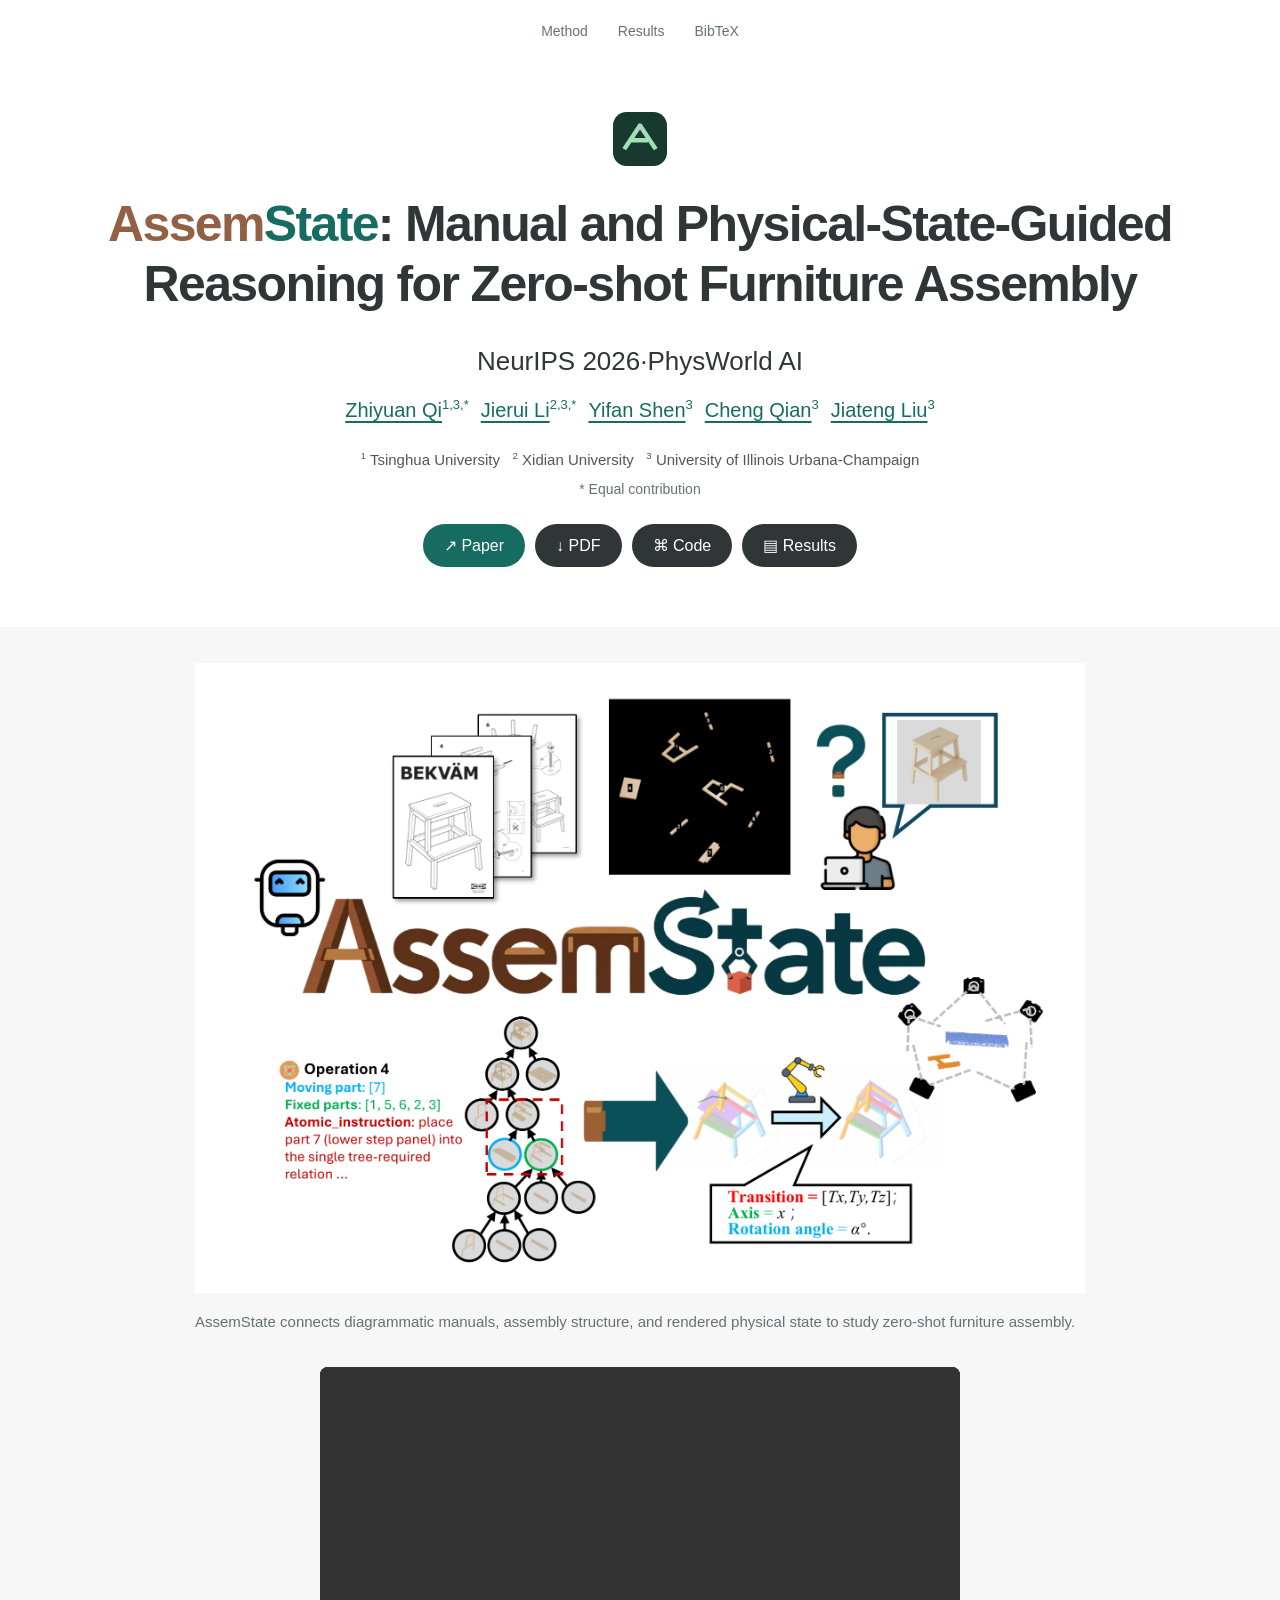
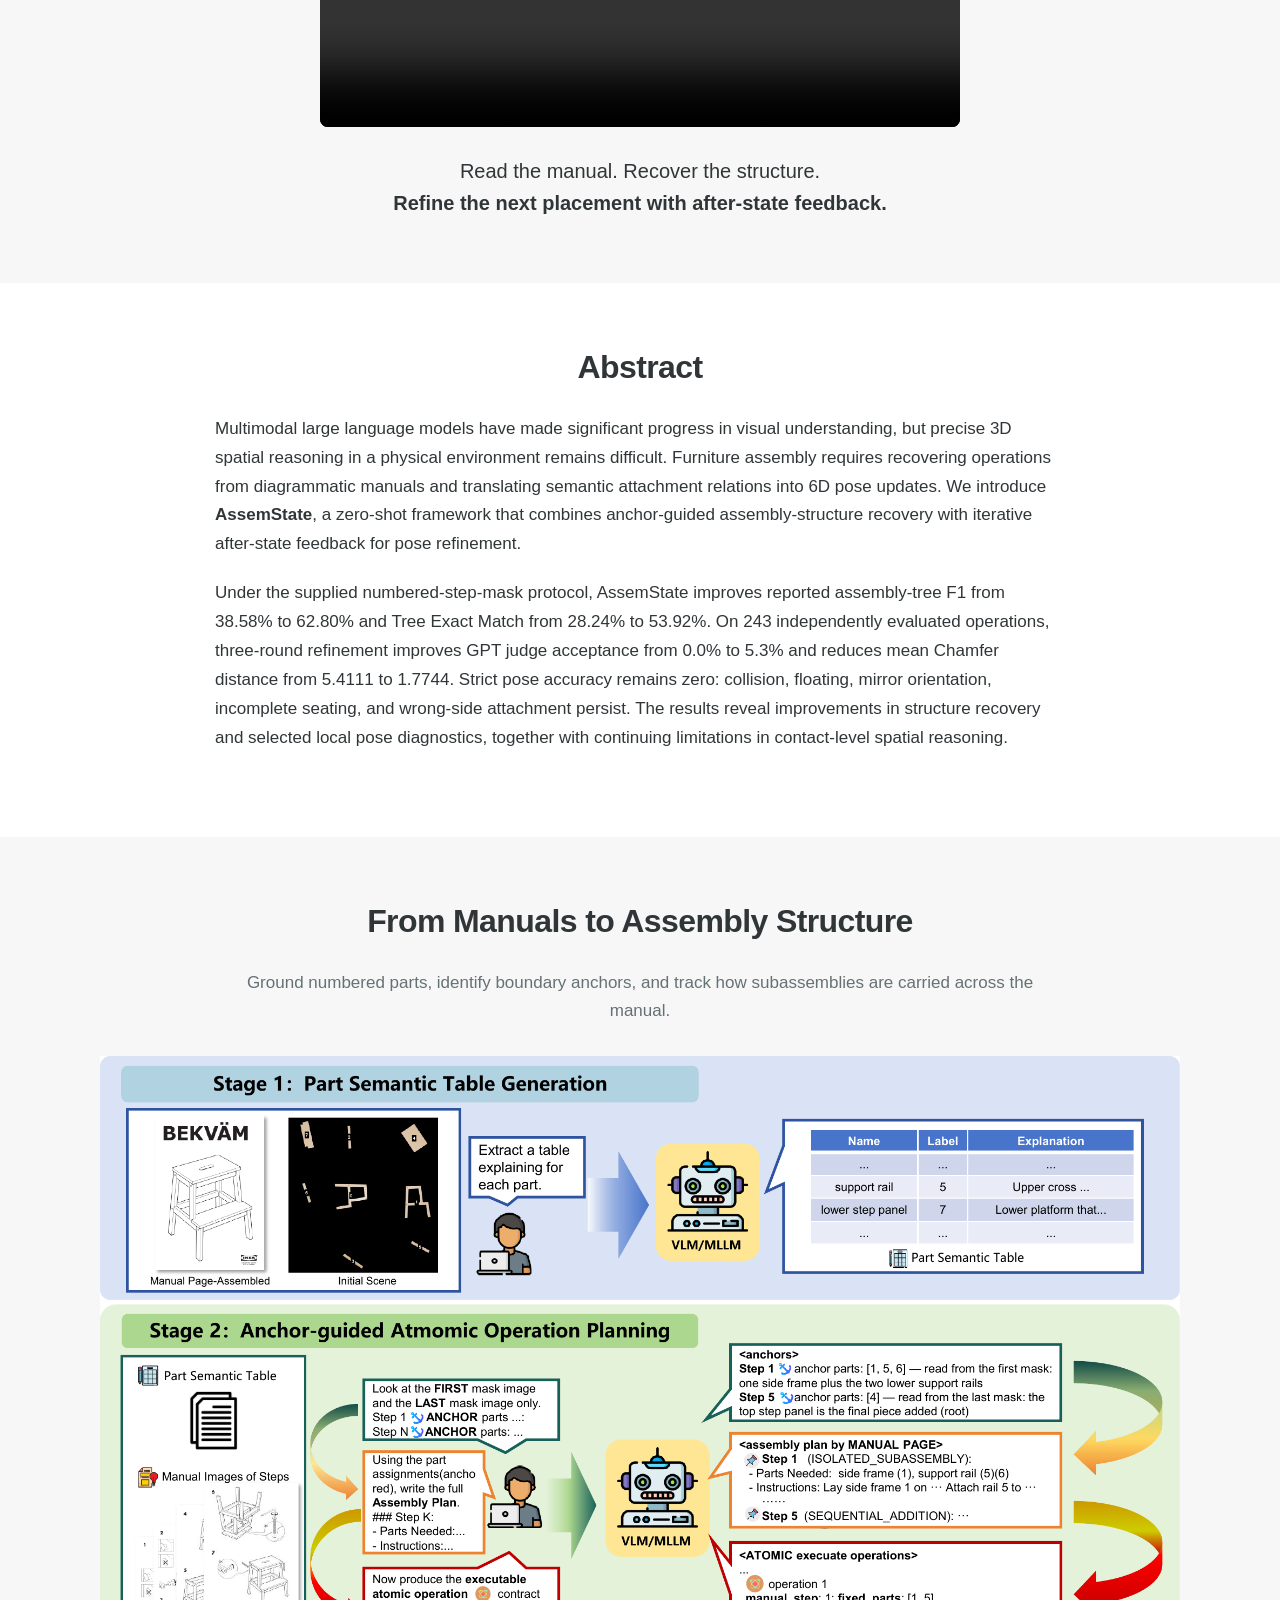
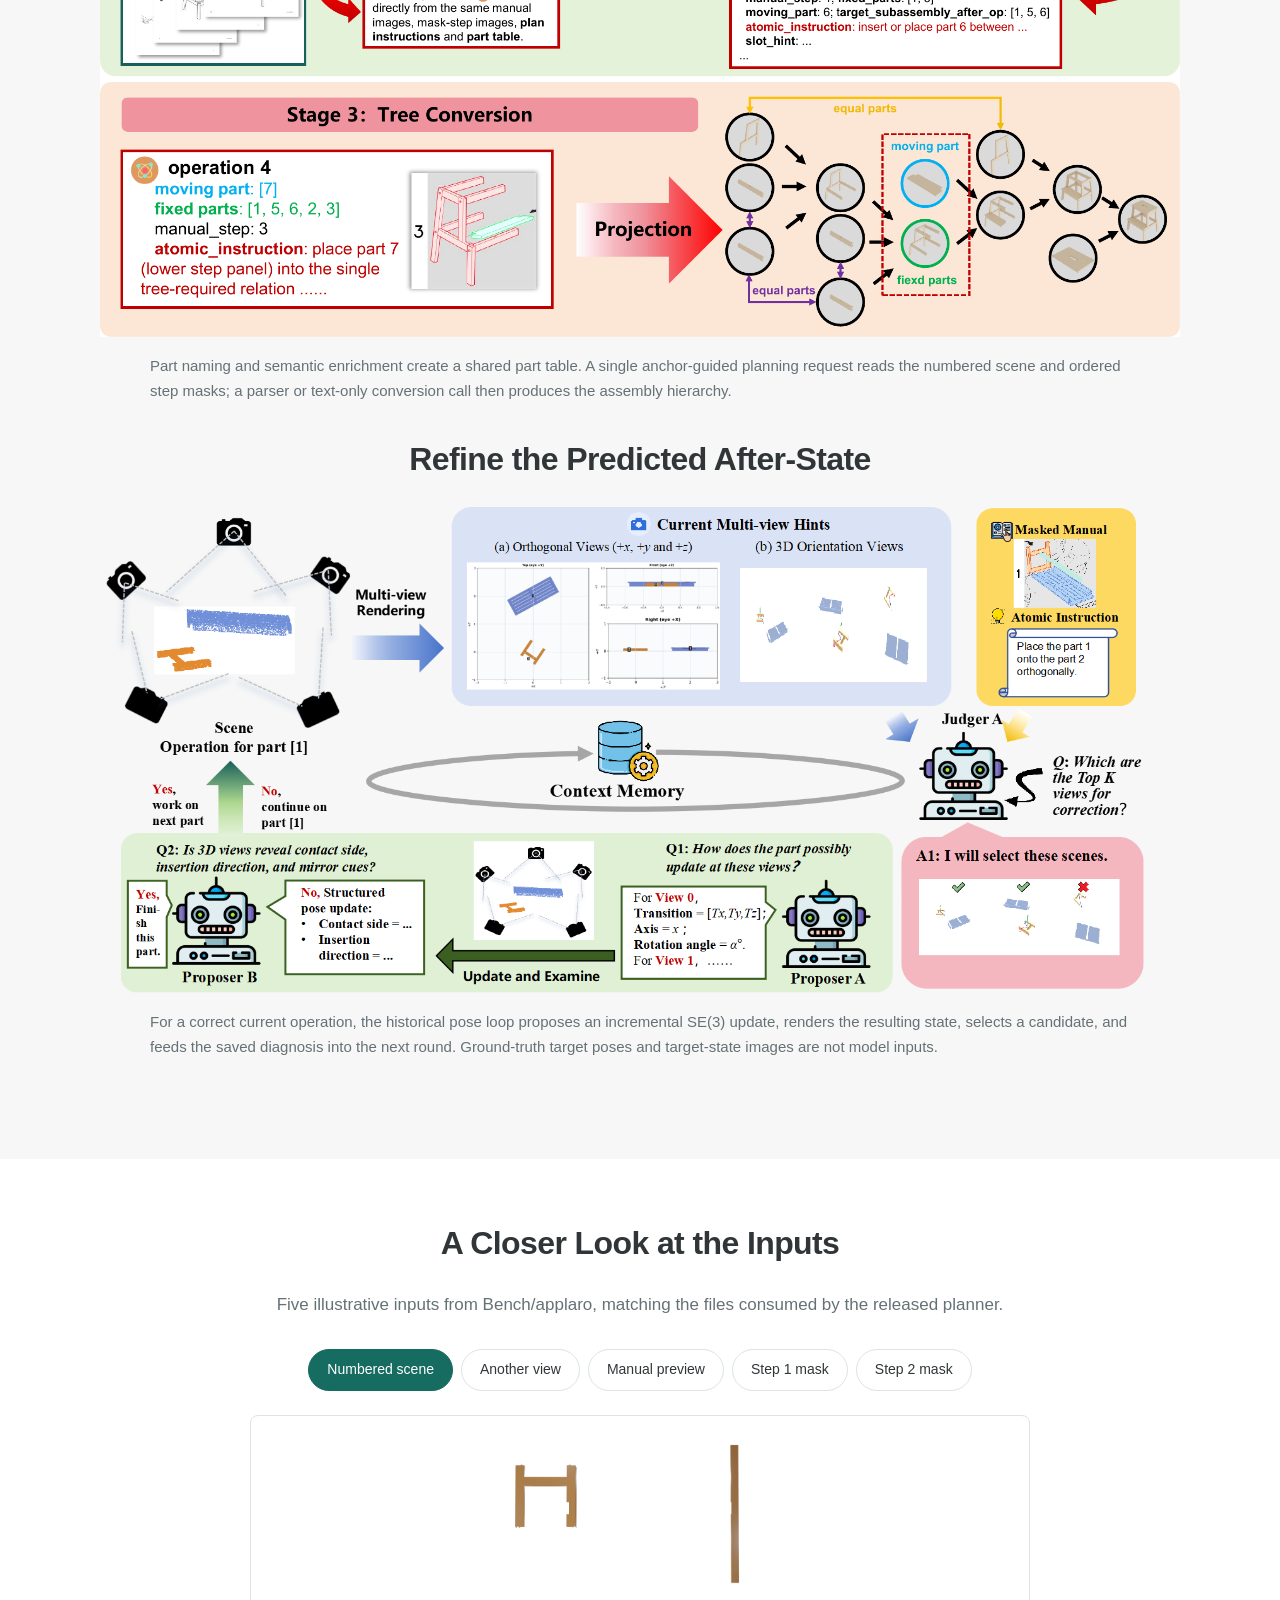
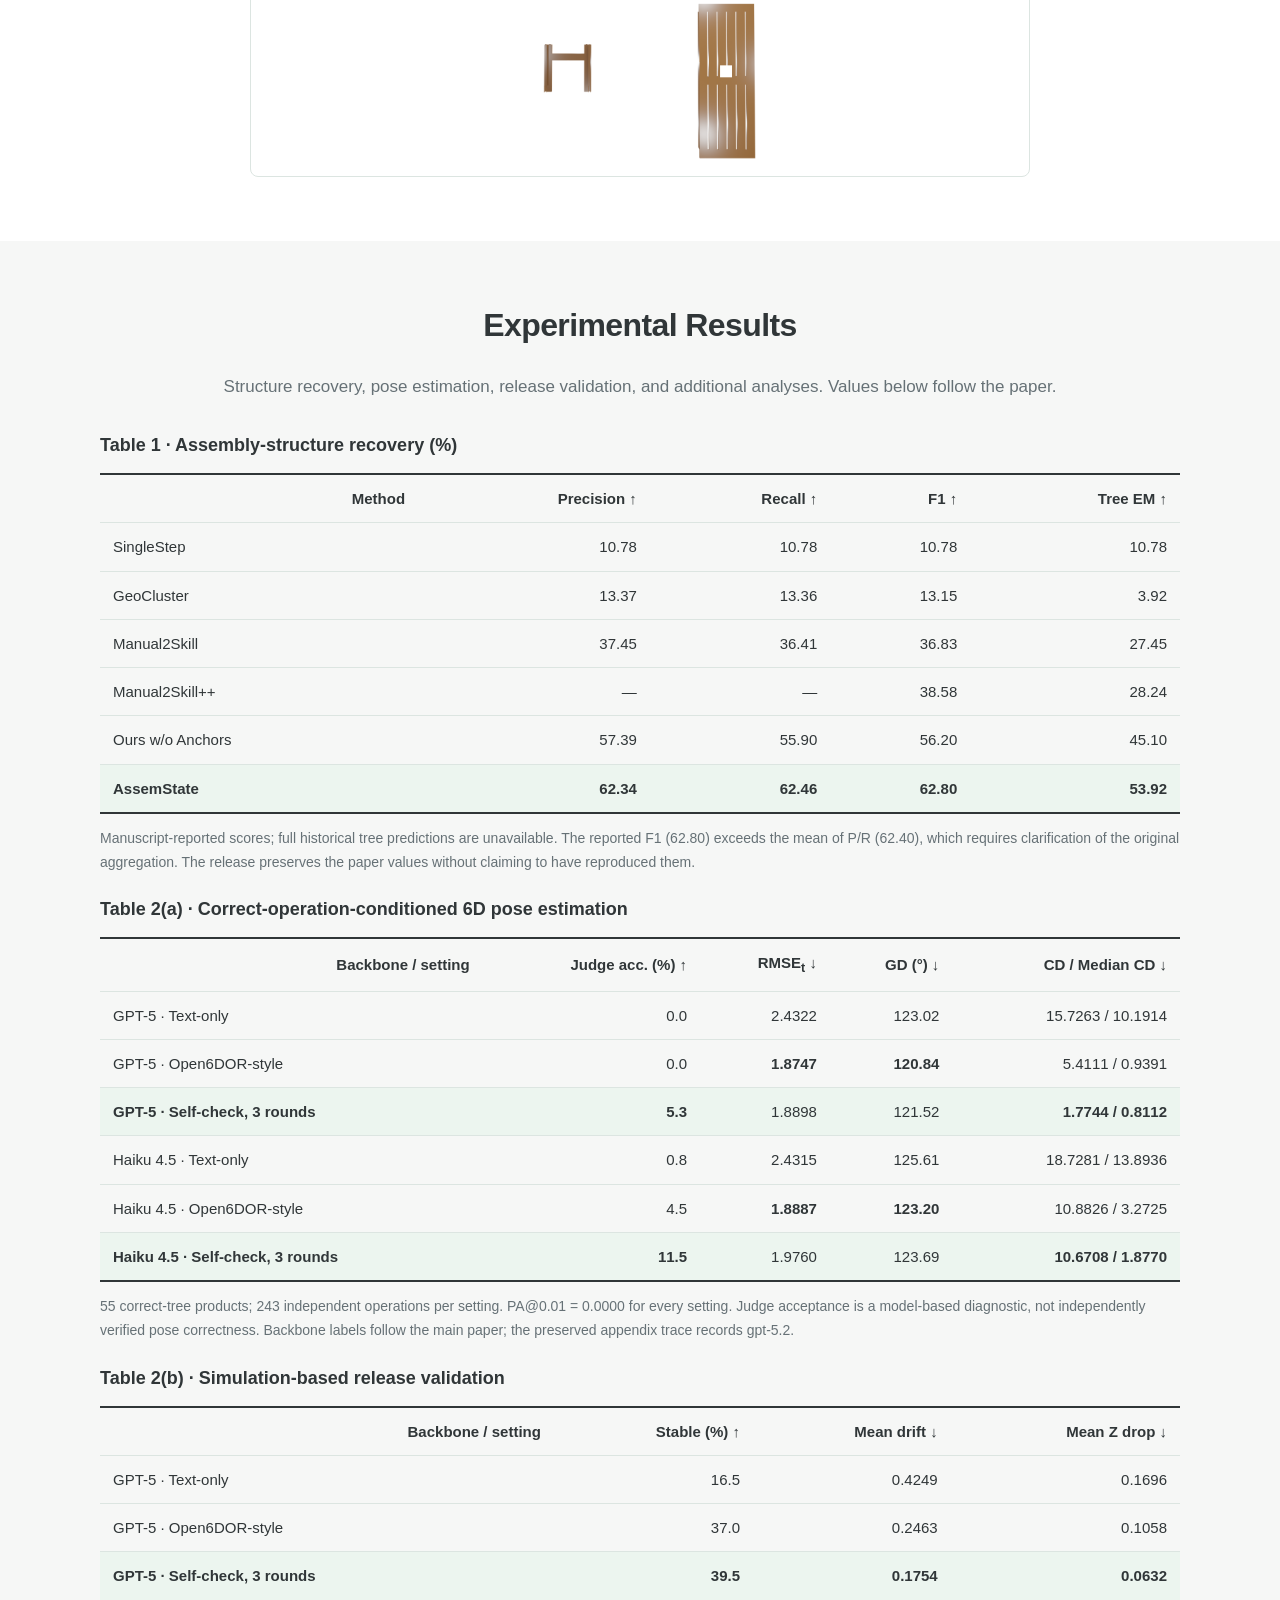
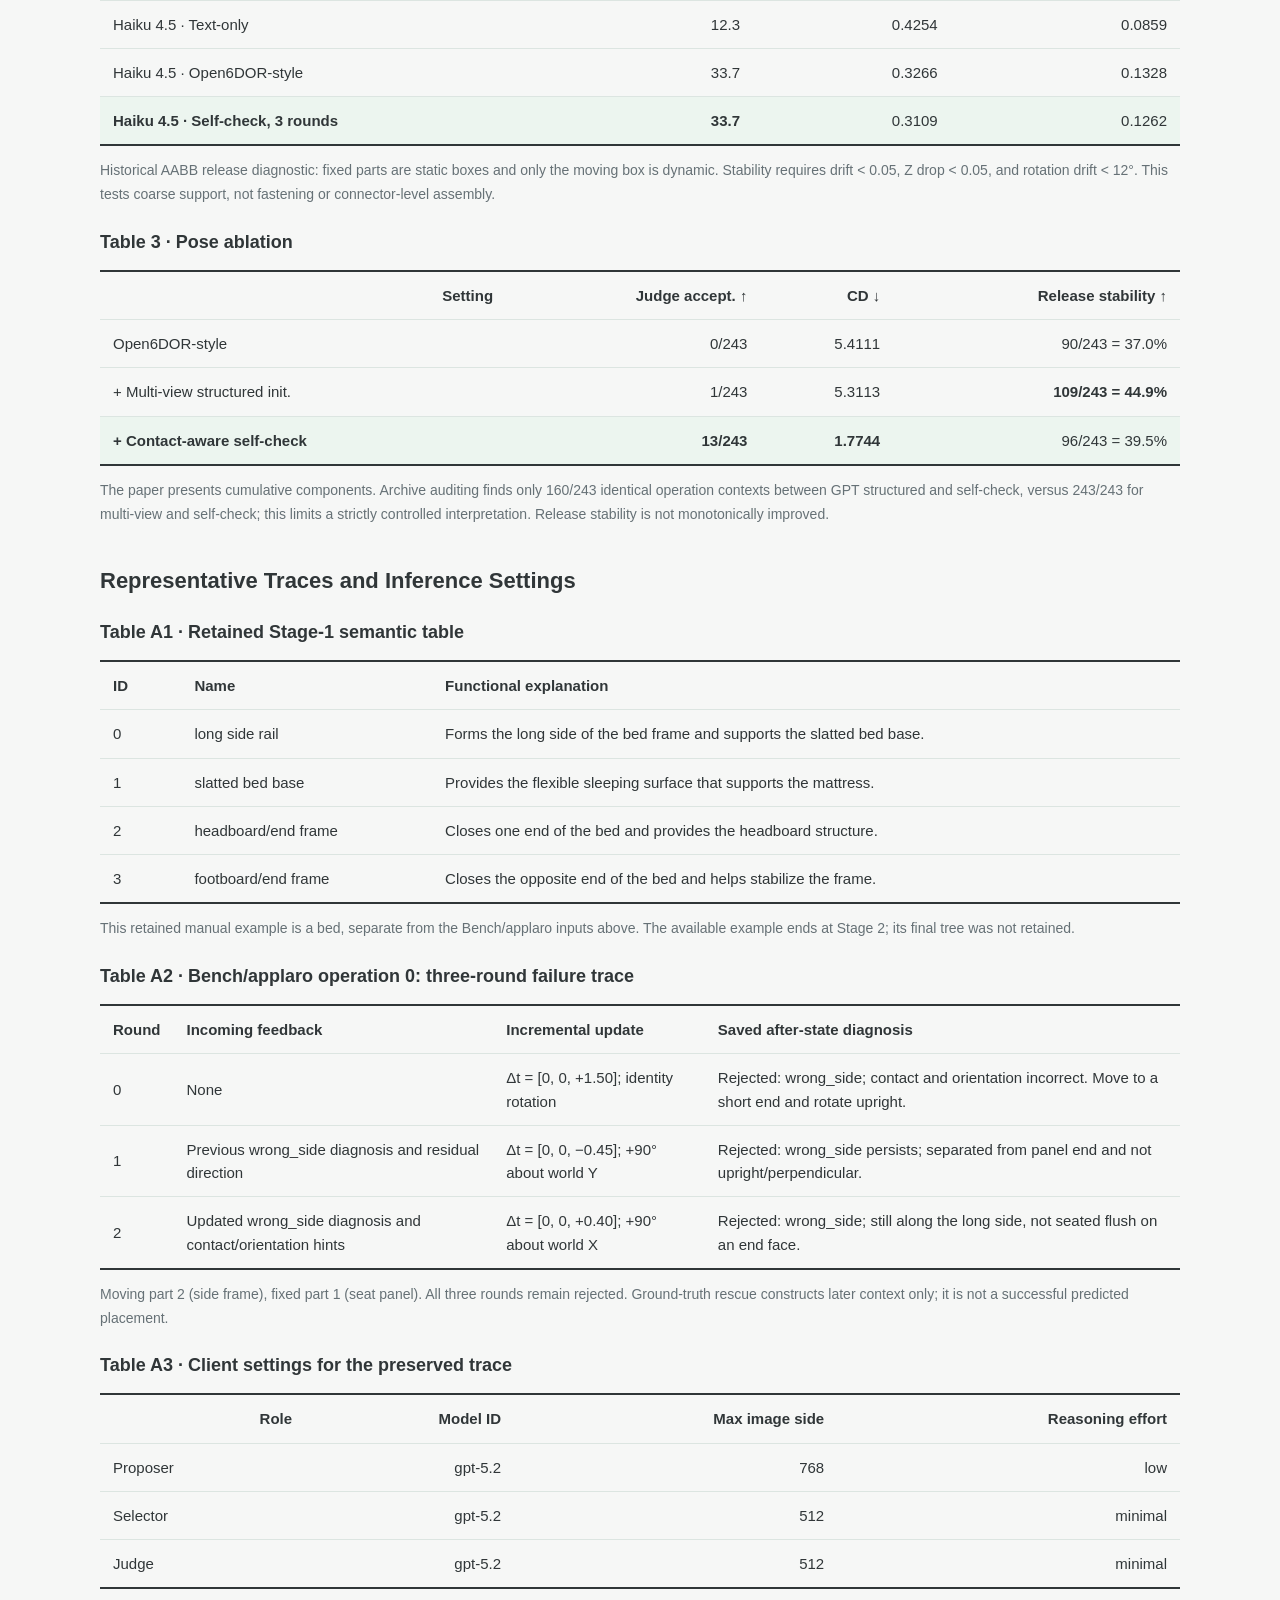
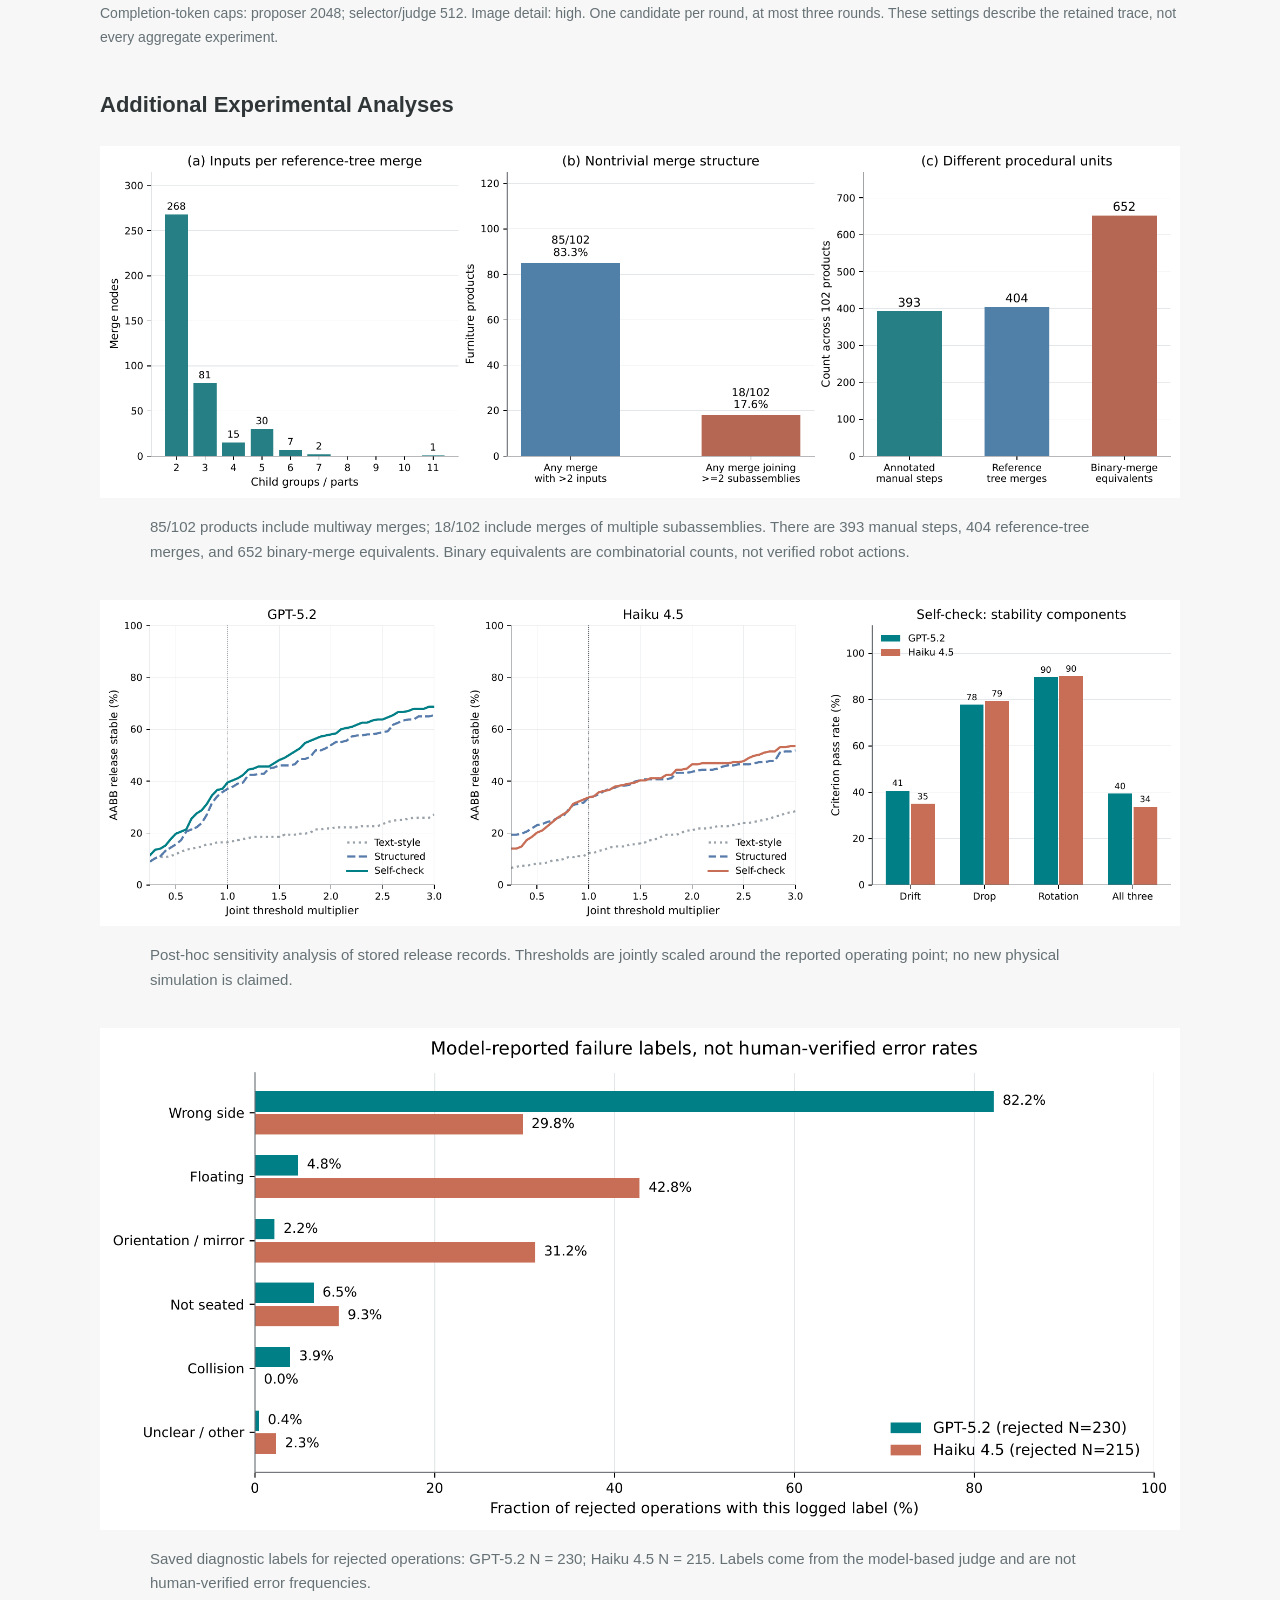
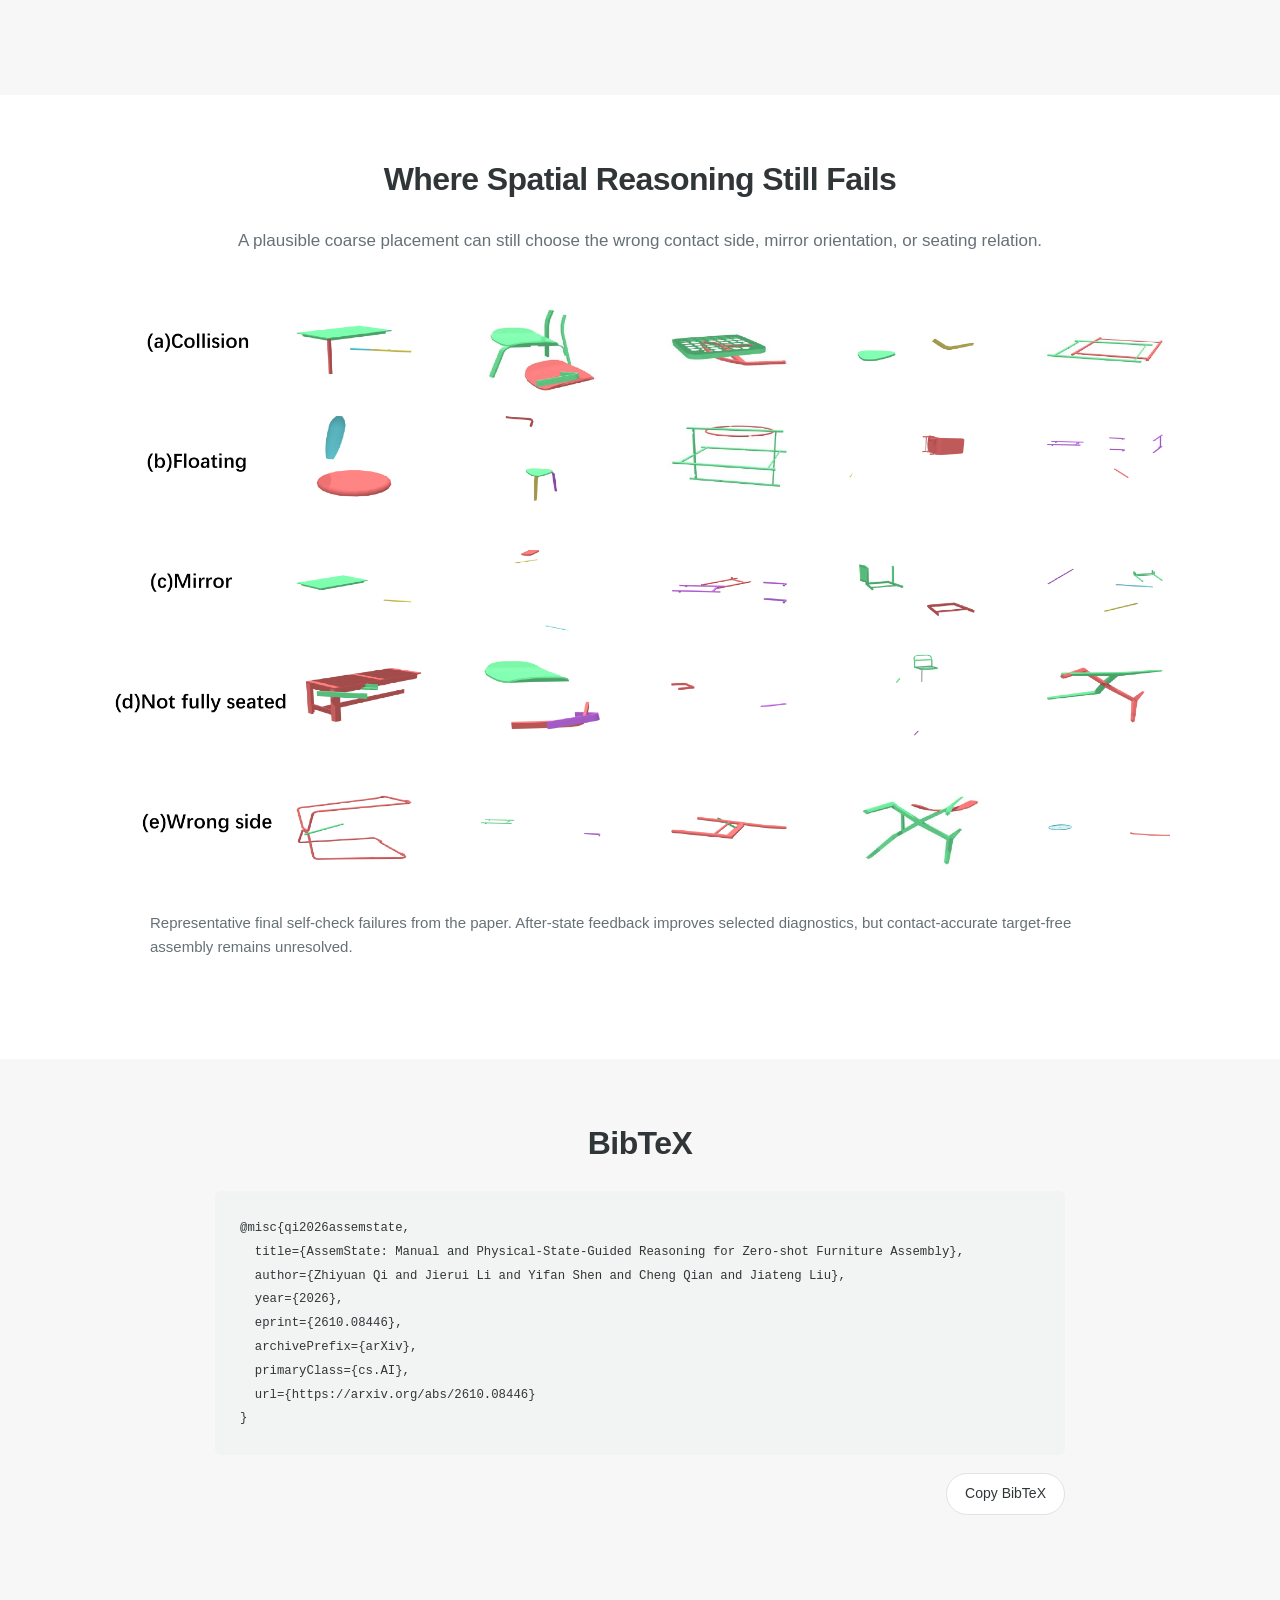
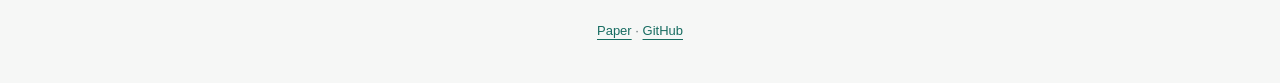
==== commit ab2a98ef: "Update project page venue label" ====
--- a/website/index.html
+++ b/website/index.html
@@ -2,7 +2,7 @@
 <html lang="en"><head><meta charset="utf-8"><meta name="viewport" content="width=device-width,initial-scale=1"><title>AssemState — Manual and Physical-State-Guided Furniture Assembly</title><meta name="description" content="AssemState: zero-shot furniture assembly with anchor-guided manual reasoning and iterative physical-state feedback. Paper, code, and experimental results."><meta property="og:title" content="AssemState: Manual and Physical-State-Guided Reasoning for Zero-shot Furniture Assembly"><meta property="og:description" content="From diagrammatic manuals to assembly structure and target-free 6D pose reasoning."><meta property="og:image" content="https://togekiss0603.github.io/AssemState/assets/paper/first.png"><meta name="citation_title" content="AssemState: Manual and Physical-State-Guided Reasoning for Zero-shot Furniture Assembly"><meta name="citation_author" content="Zhiyuan Qi"><meta name="citation_author" content="Jierui Li"><meta name="citation_author" content="Yifan Shen"><meta name="citation_author" content="Cheng Qian"><meta name="citation_author" content="Jiateng Liu"><meta name="citation_publication_date" content="2026/10/06"><meta name="citation_pdf_url" content="https://arxiv.org/pdf/2610.08446"><link rel="icon" href="favicon.svg"><link rel="stylesheet" href="style.css"><script src="app.js" defer></script></head>
 <body><a class="skip" href="#abstract">Skip to content</a>
 <nav class="nav" aria-label="Page navigation"><a href="#method">Method</a><a href="#results">Results</a><a href="#bibtex">BibTeX</a></nav>
-<header class="hero"><img class="mark" src="favicon.svg" alt="" width="54" height="54"><h1><span class="brand"><span>Assem</span>State</span>: Manual and Physical-State-Guided Reasoning for Zero-shot Furniture Assembly</h1><p class="venue">NeurIPS 2026 Workshop PhysWorld AI</p><p class="authors"><span><a href="https://togekiss0603.github.io/">Zhiyuan Qi</a><sup>1,3,*</sup></span><span><a href="https://jrli12.github.io/">Jierui Li</a><sup>2,3,*</sup></span><span><a href="https://shenyifans.github.io/">Yifan Shen</a><sup>3</sup></span><span><a href="https://qiancheng0.github.io/">Cheng Qian</a><sup>3</sup></span><span><a href="https://lumos-jiateng.github.io/">Jiateng Liu</a><sup>3</sup></span></p><p class="affiliations"><span><sup>1</sup> Tsinghua University &nbsp; </span><span><sup>2</sup> Xidian University &nbsp; </span><span><sup>3</sup> University of Illinois Urbana-Champaign</span></p><p class="equal">* Equal contribution</p><div class="buttons"><a class="pill primary" href="https://arxiv.org/abs/2610.08446">↗ Paper</a><a class="pill" href="https://arxiv.org/pdf/2610.08446">↓ PDF</a><a class="pill" href="https://github.com/togekiss0603/AssemState">⌘ Code</a><a class="pill" href="#results">▤ Results</a></div></header>
+<header class="hero"><img class="mark" src="favicon.svg" alt="" width="54" height="54"><h1><span class="brand"><span>Assem</span>State</span>: Manual and Physical-State-Guided Reasoning for Zero-shot Furniture Assembly</h1><p class="venue">NeurIPS 2026·PhysWorld AI</p><p class="authors"><span><a href="https://togekiss0603.github.io/">Zhiyuan Qi</a><sup>1,3,*</sup></span><span><a href="https://jrli12.github.io/">Jierui Li</a><sup>2,3,*</sup></span><span><a href="https://shenyifans.github.io/">Yifan Shen</a><sup>3</sup></span><span><a href="https://qiancheng0.github.io/">Cheng Qian</a><sup>3</sup></span><span><a href="https://lumos-jiateng.github.io/">Jiateng Liu</a><sup>3</sup></span></p><p class="affiliations"><span><sup>1</sup> Tsinghua University &nbsp; </span><span><sup>2</sup> Xidian University &nbsp; </span><span><sup>3</sup> University of Illinois Urbana-Champaign</span></p><p class="equal">* Equal contribution</p><div class="buttons"><a class="pill primary" href="https://arxiv.org/abs/2610.08446">↗ Paper</a><a class="pill" href="https://arxiv.org/pdf/2610.08446">↓ PDF</a><a class="pill" href="https://github.com/togekiss0603/AssemState">⌘ Code</a><a class="pill" href="#results">▤ Results</a></div></header>
 <main>
 <section class="band teaser" aria-label="AssemState overview"><div class="container"><figure id="fig-overview"><a href="assets/paper/first.png"><img src="assets/paper/first.png" alt="AssemState overview: a furniture manual and numbered parts connect assembly structure to a current moving-part pose update." fetchpriority="high"></a><figcaption>AssemState connects diagrammatic manuals, assembly structure, and rendered physical state to study zero-shot furniture assembly.</figcaption></figure><div class="demo-video"><video controls playsinline preload="metadata" width="1920" height="1080" aria-label="AssemState demonstration video"><source src="assets/demo.mp4" type="video/mp4">Your browser does not support embedded video. <a href="assets/demo.mp4">Download the demonstration video</a>.</video></div><p class="lead">Read the manual. Recover the structure.<br><strong>Refine the next placement with after-state feedback.</strong></p></div></section>
 <section id="abstract"><div class="narrow"><h2>Abstract</h2><p>Multimodal large language models have made significant progress in visual understanding, but precise 3D spatial reasoning in a physical environment remains difficult. Furniture assembly requires recovering operations from diagrammatic manuals and translating semantic attachment relations into 6D pose updates. We introduce <strong>AssemState</strong>, a zero-shot framework that combines anchor-guided assembly-structure recovery with iterative after-state feedback for pose refinement.</p><p>Under the supplied numbered-step-mask protocol, AssemState improves reported assembly-tree F1 from 38.58% to 62.80% and Tree Exact Match from 28.24% to 53.92%. On 243 independently evaluated operations, three-round refinement improves GPT judge acceptance from 0.0% to 5.3% and reduces mean Chamfer distance from 5.4111 to 1.7744. Strict pose accuracy remains zero: collision, floating, mirror orientation, incomplete seating, and wrong-side attachment persist. The results reveal improvements in structure recovery and selected local pose diagnostics, together with continuing limitations in contact-level spatial reasoning.</p></div></section>
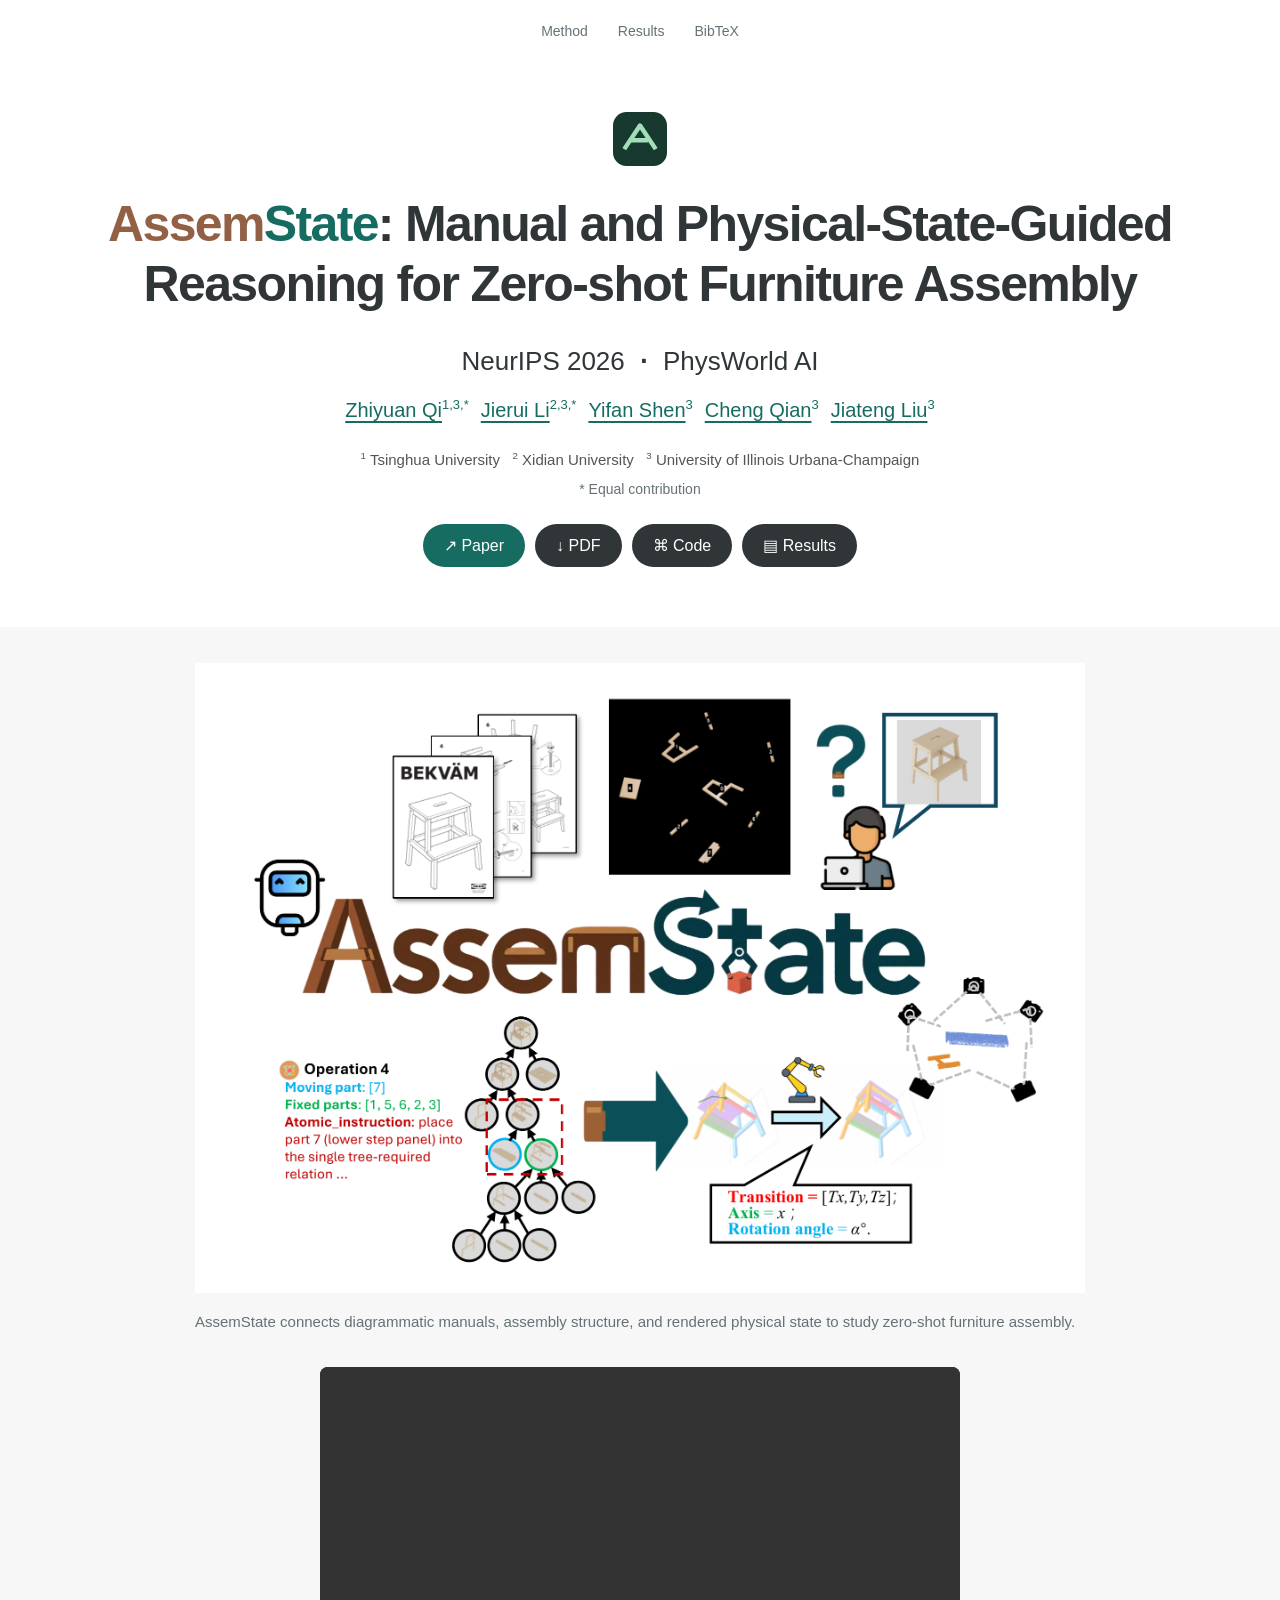
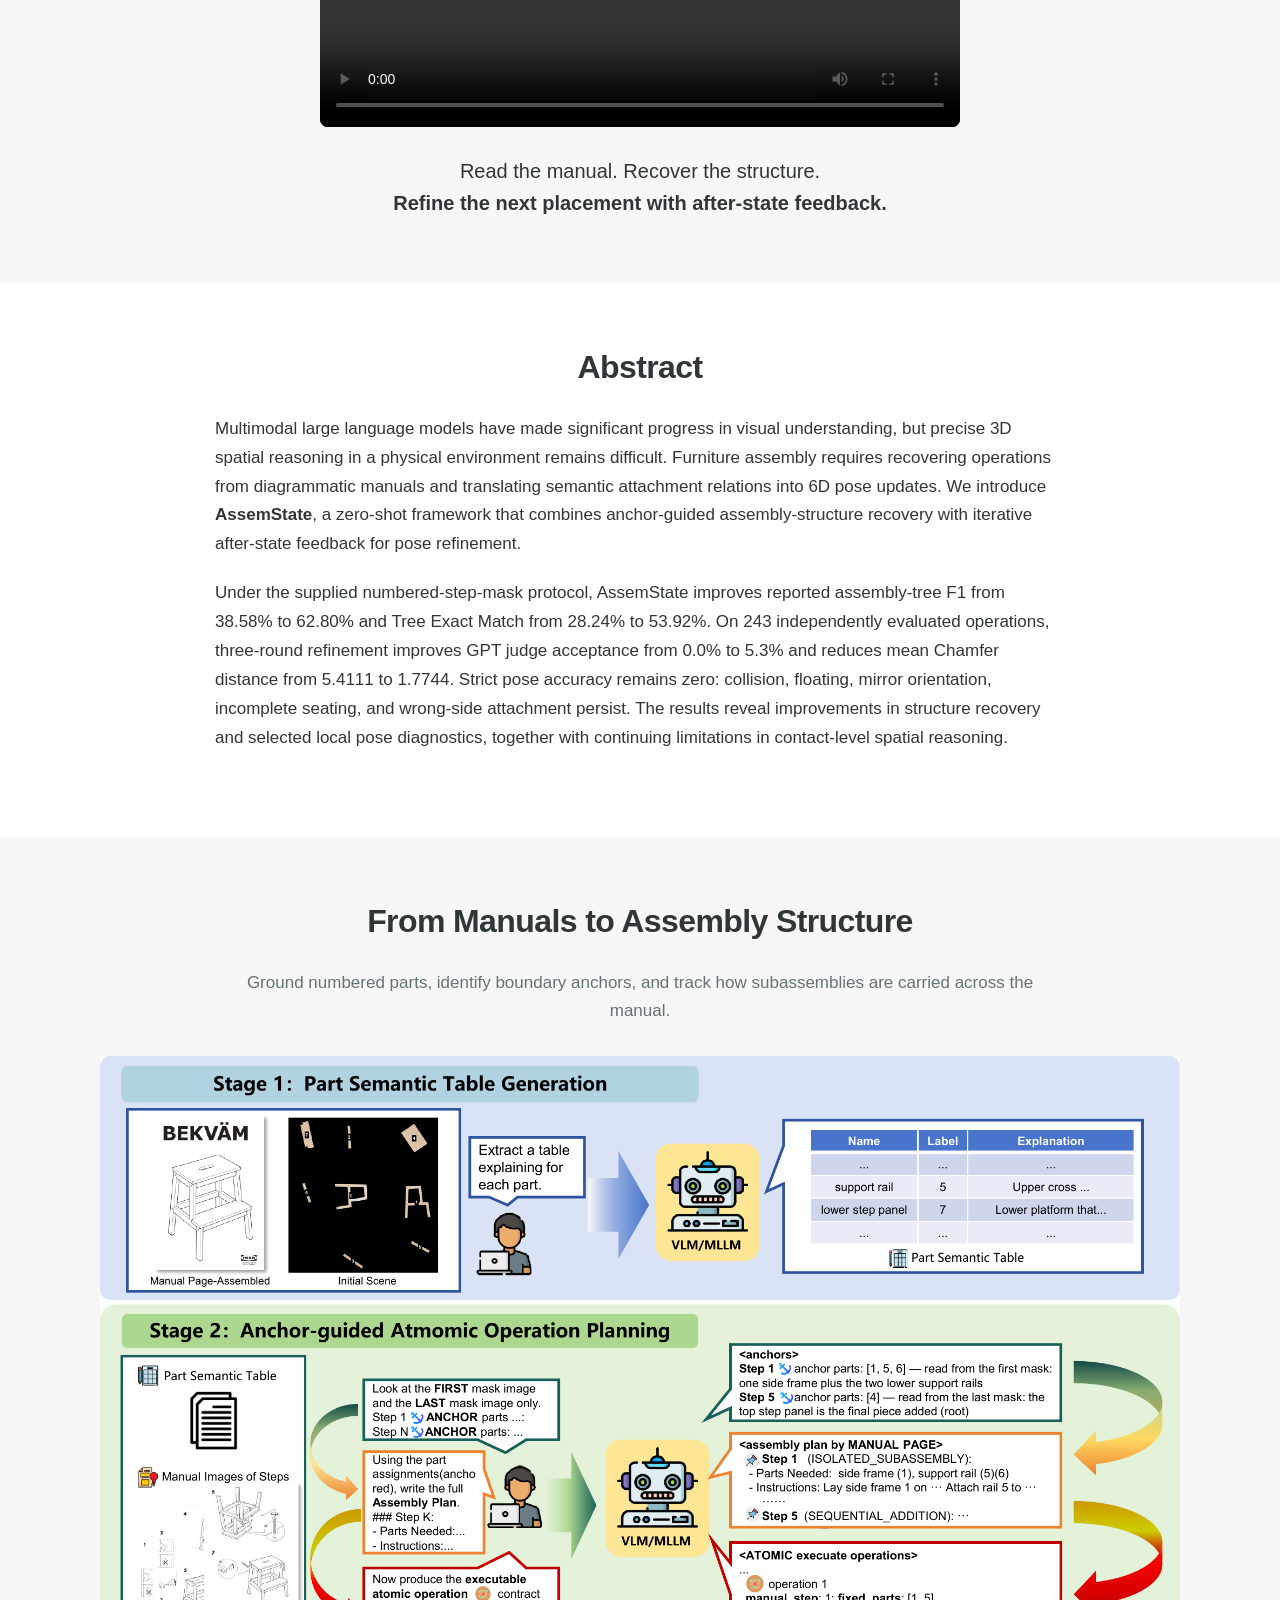
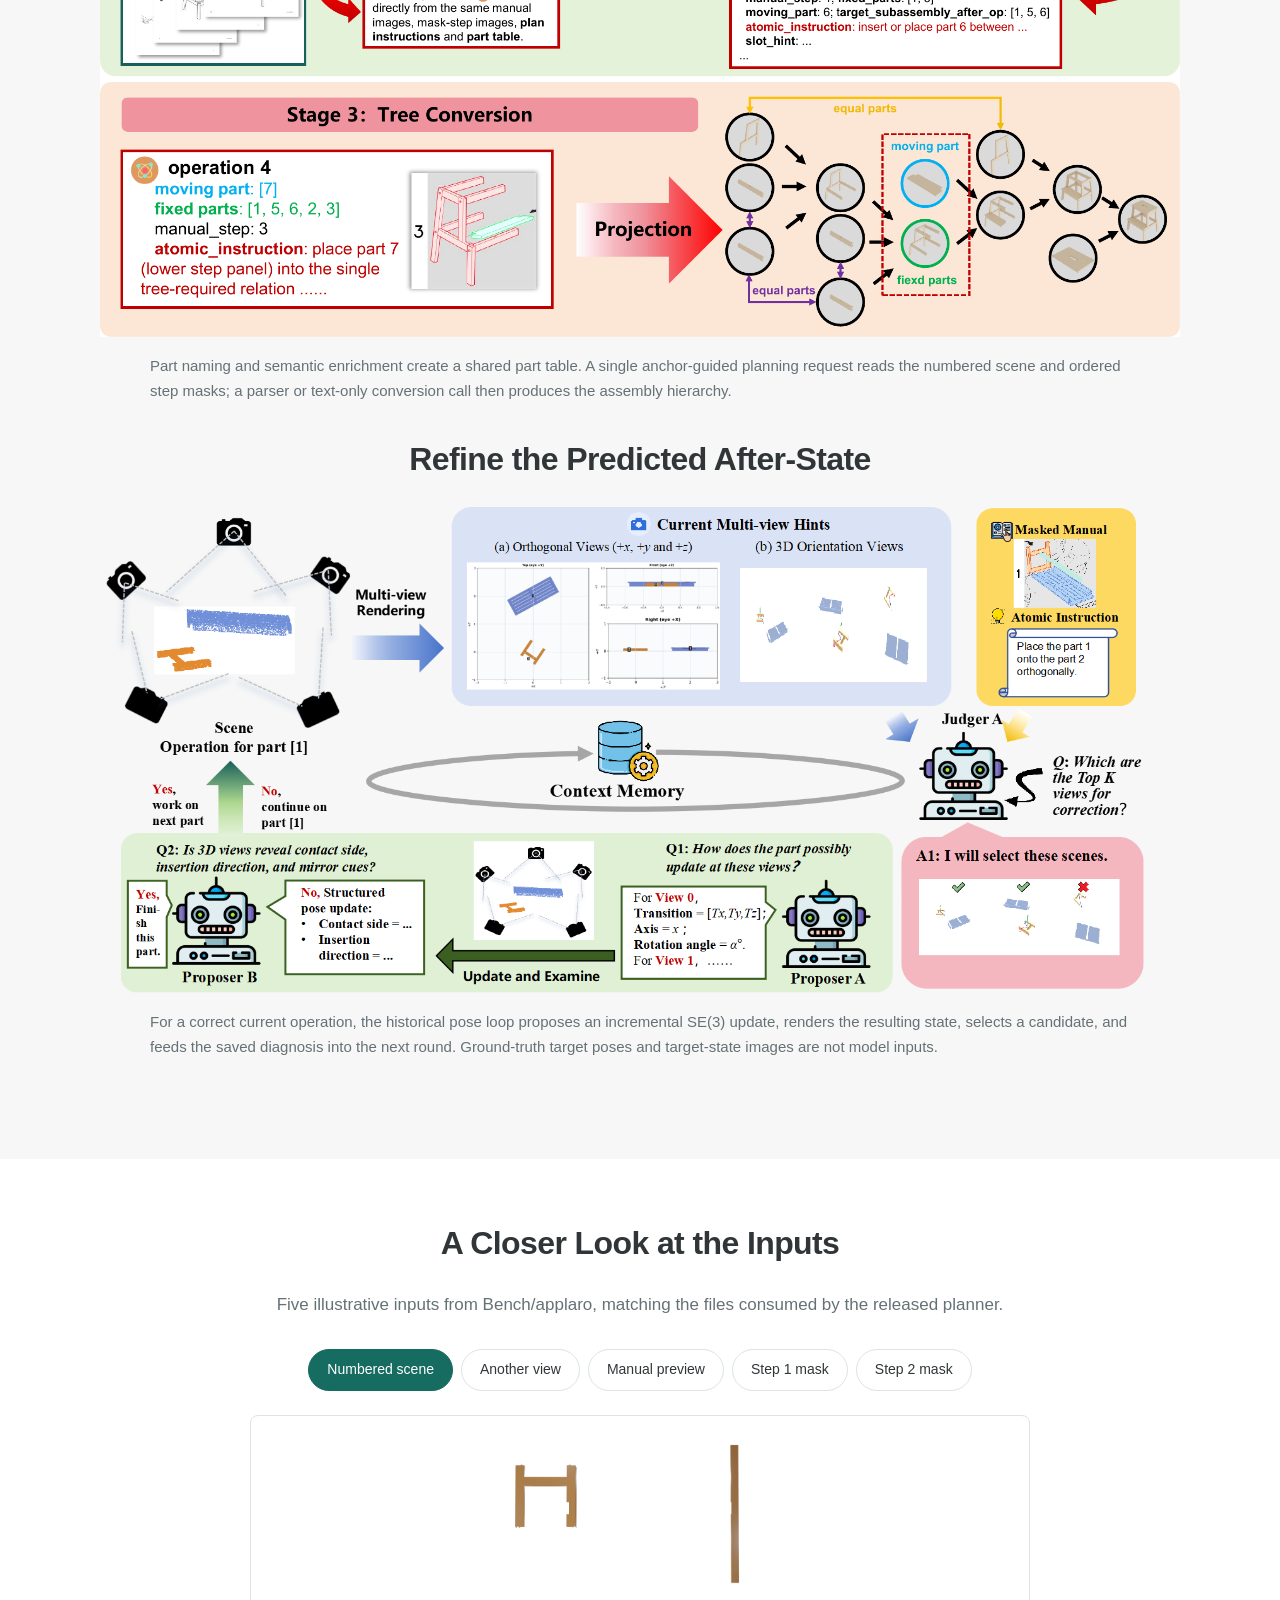
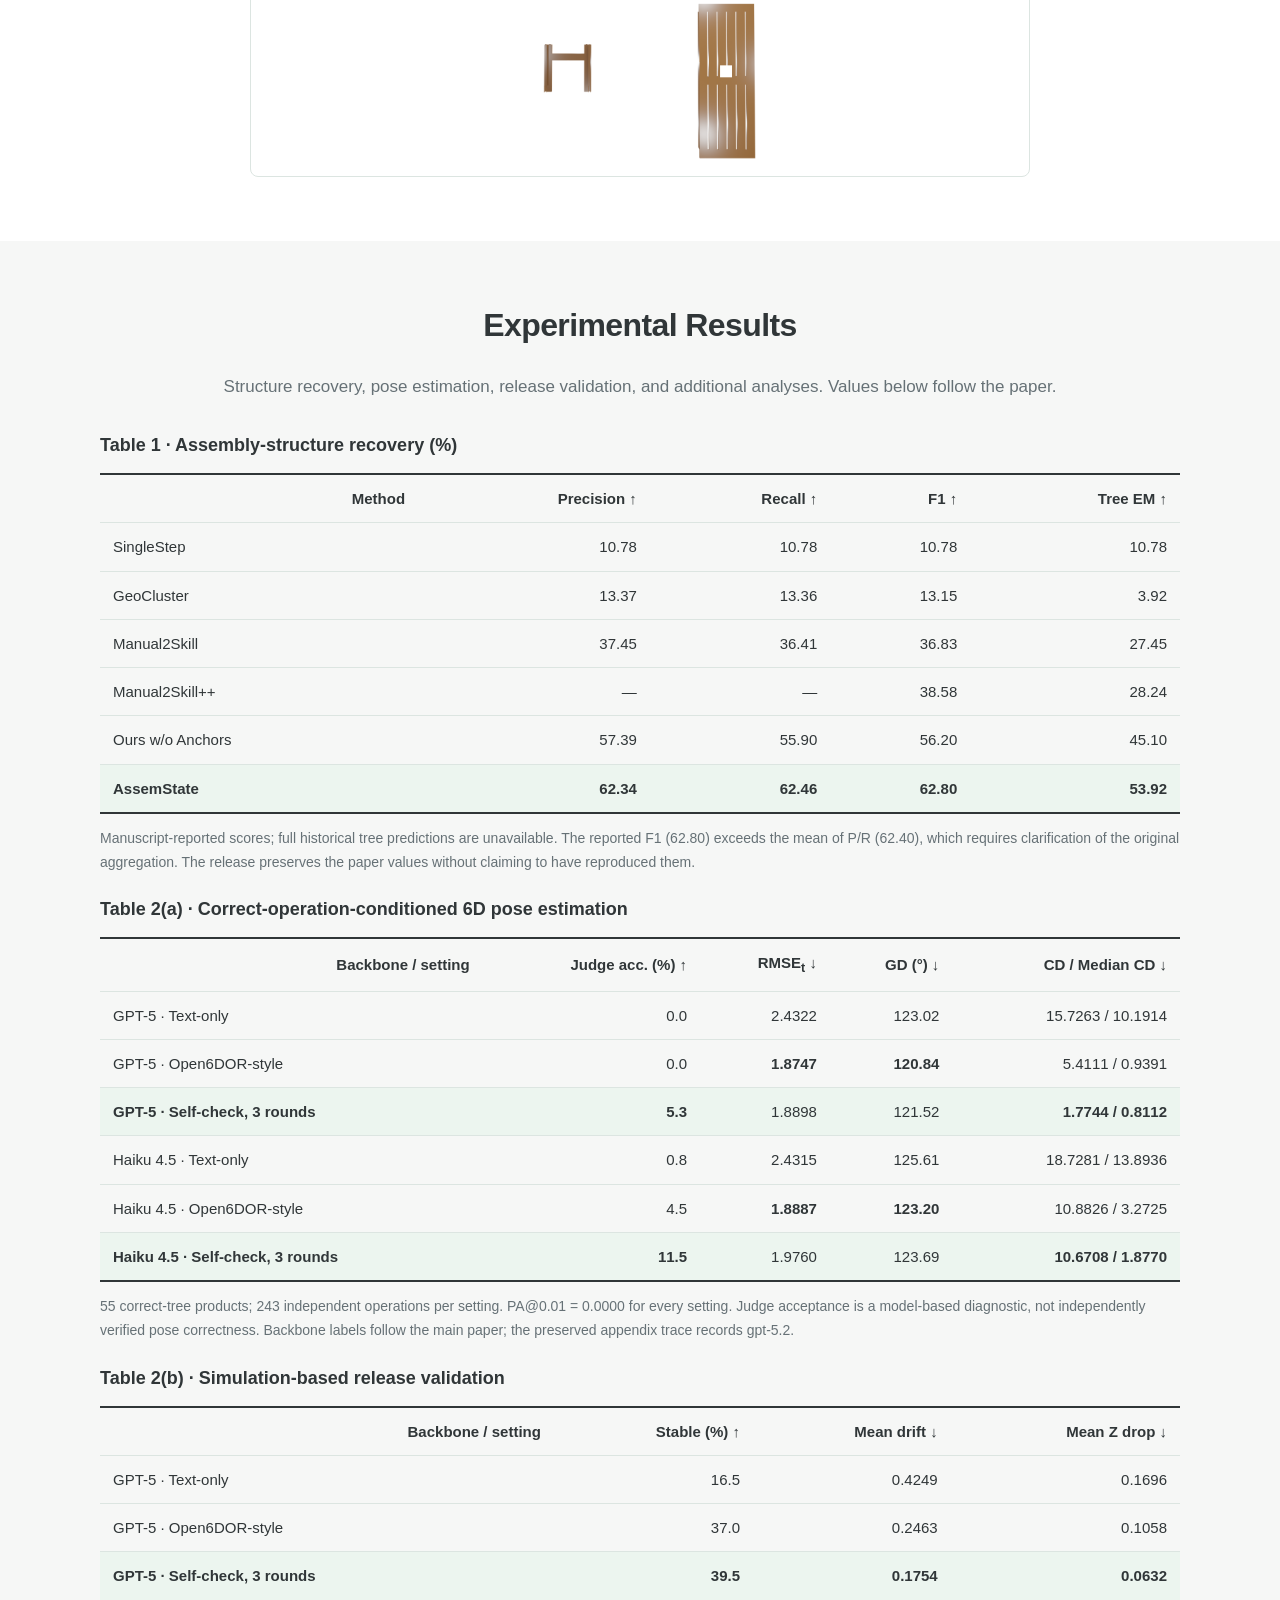
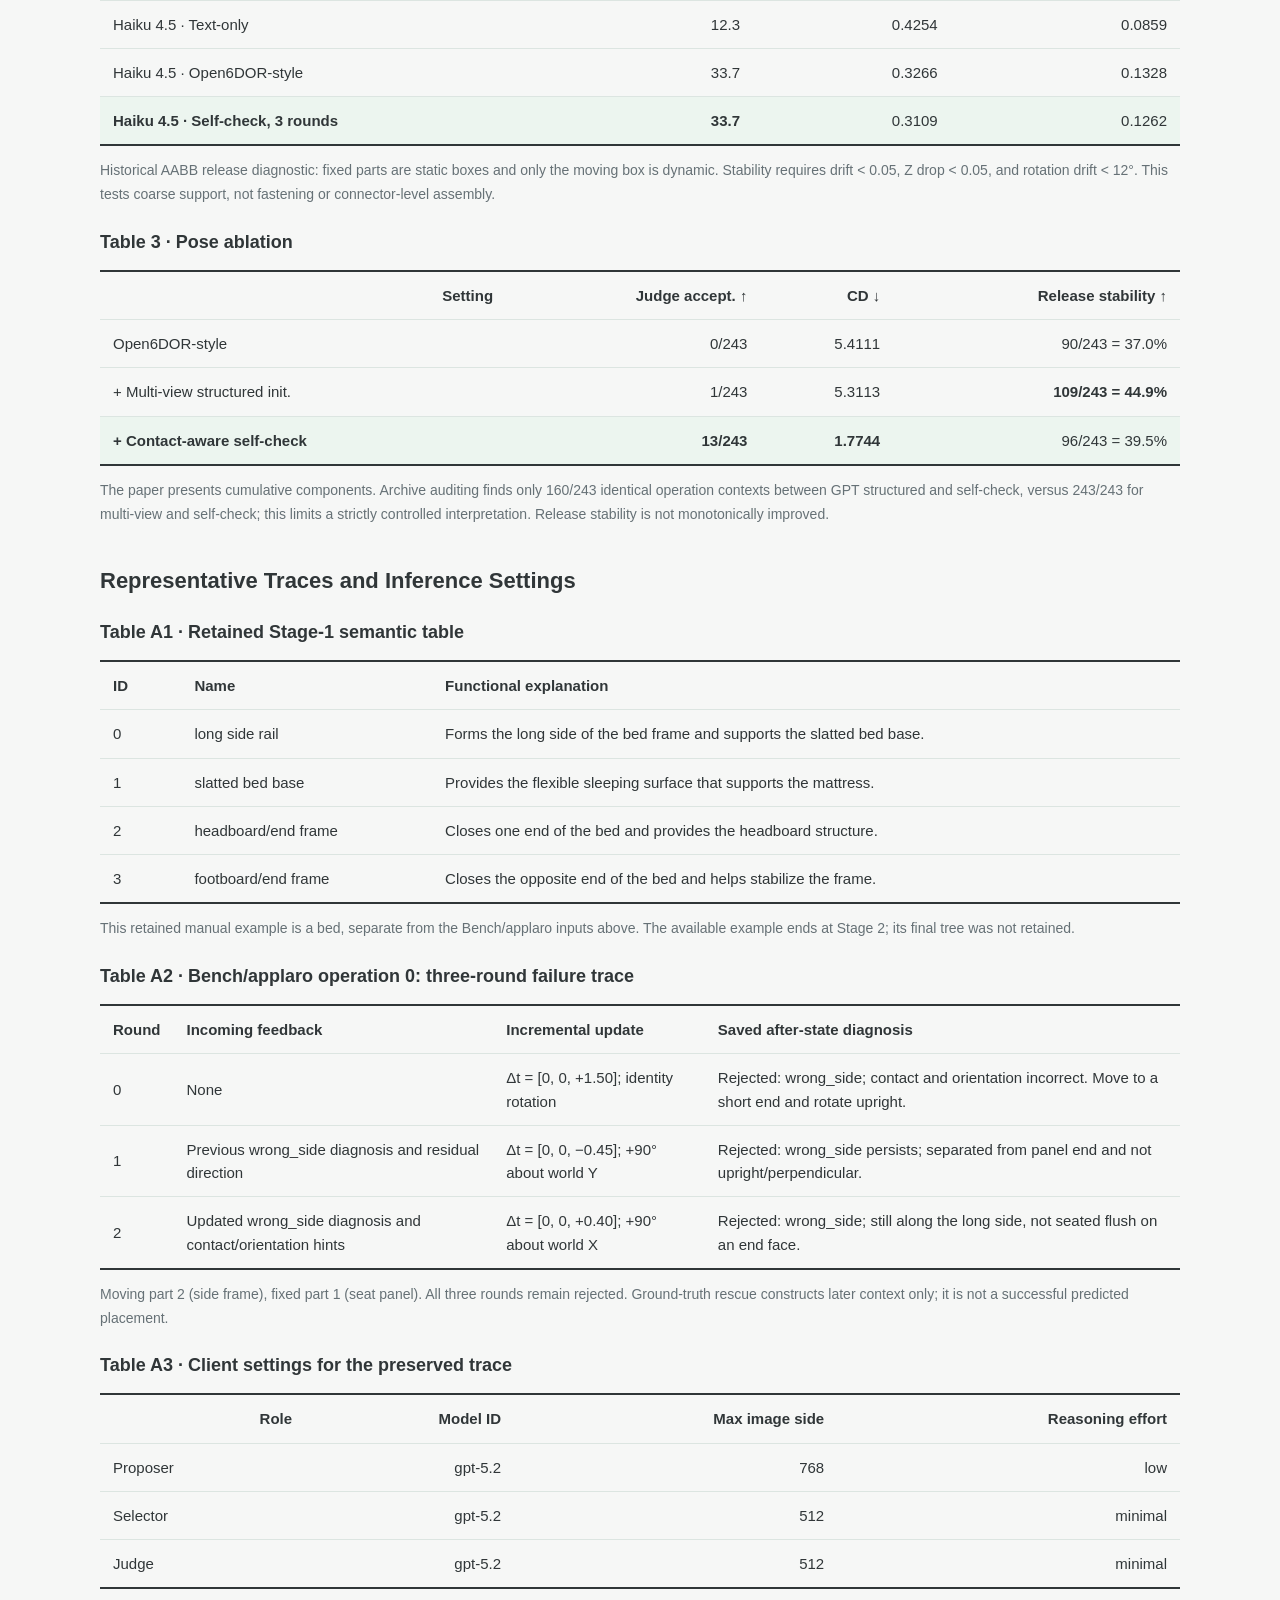
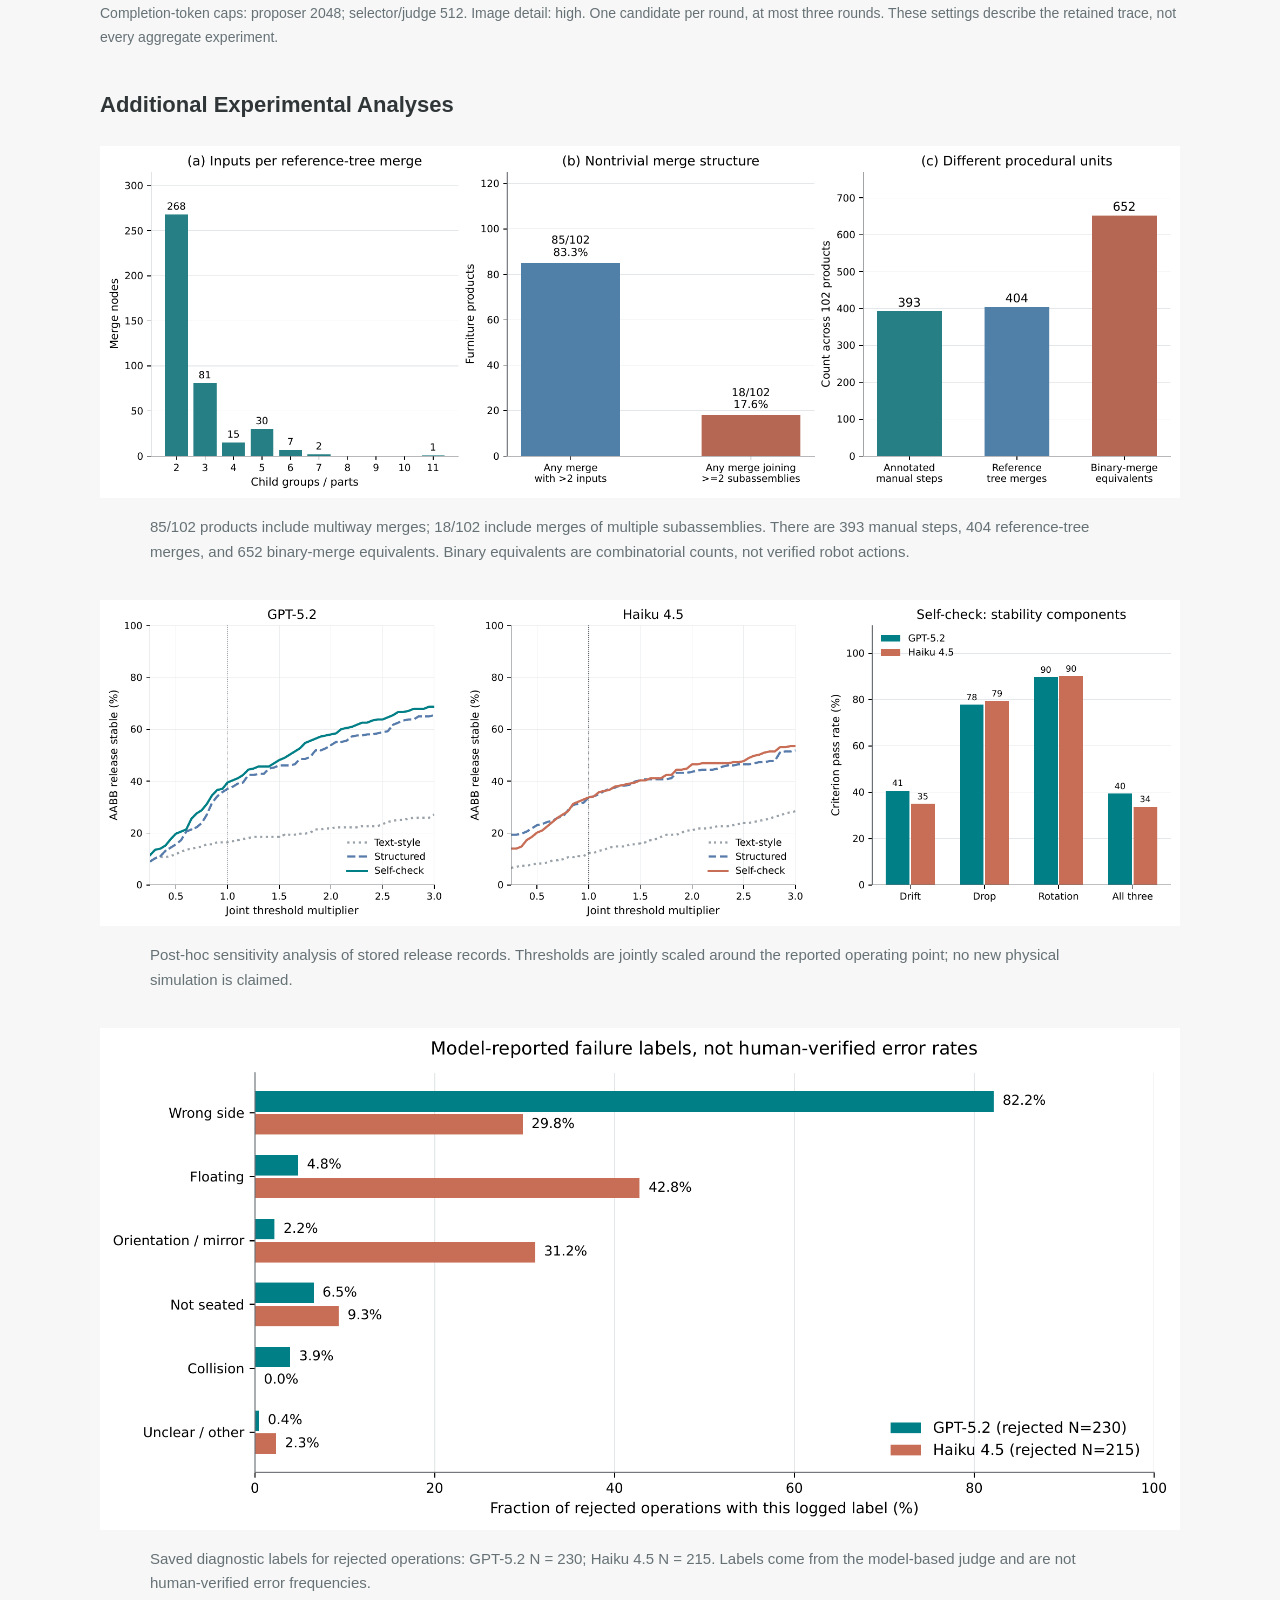
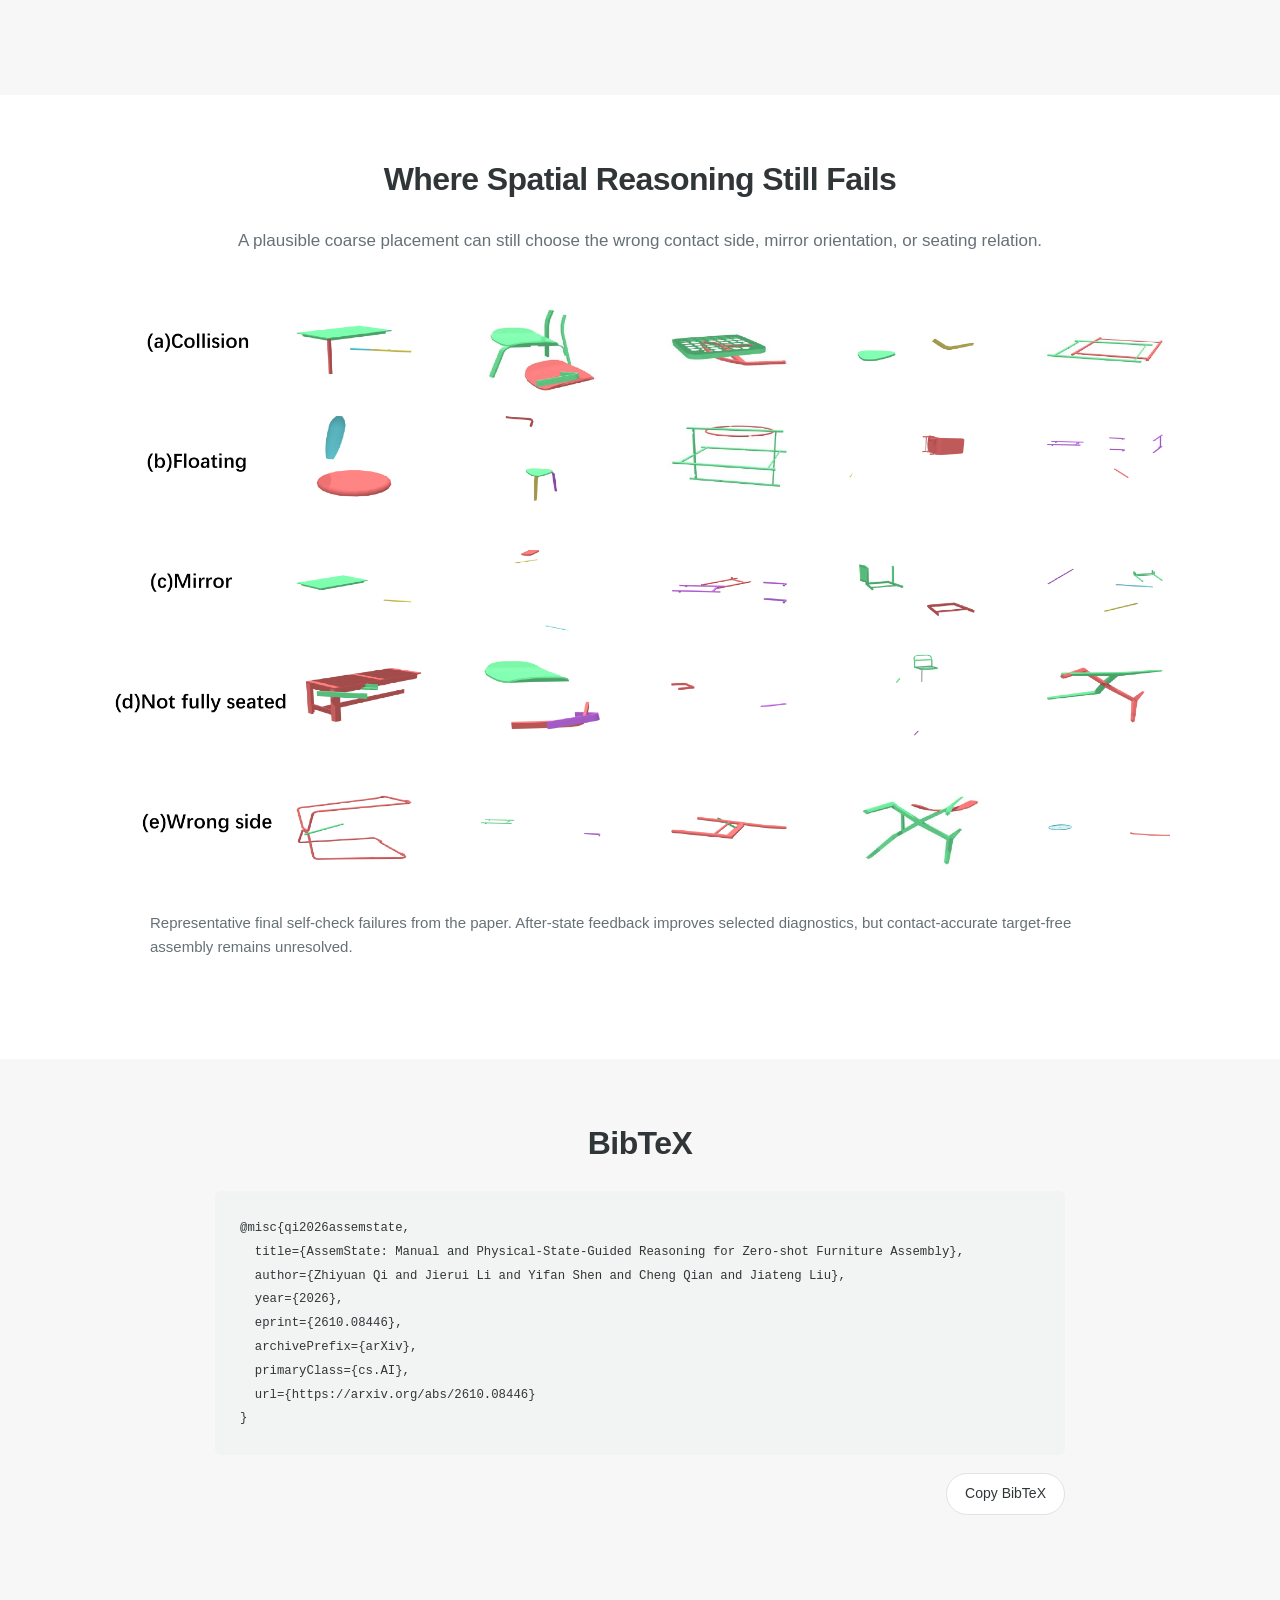
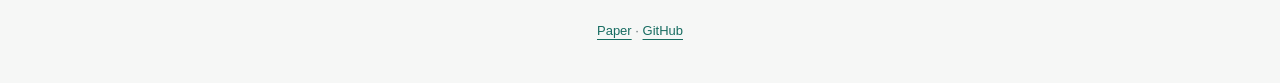
==== commit 0ea67458: "Enlarge and space venue separator" ====
--- a/website/index.html
+++ b/website/index.html
@@ -2,7 +2,7 @@
 <html lang="en"><head><meta charset="utf-8"><meta name="viewport" content="width=device-width,initial-scale=1"><title>AssemState — Manual and Physical-State-Guided Furniture Assembly</title><meta name="description" content="AssemState: zero-shot furniture assembly with anchor-guided manual reasoning and iterative physical-state feedback. Paper, code, and experimental results."><meta property="og:title" content="AssemState: Manual and Physical-State-Guided Reasoning for Zero-shot Furniture Assembly"><meta property="og:description" content="From diagrammatic manuals to assembly structure and target-free 6D pose reasoning."><meta property="og:image" content="https://togekiss0603.github.io/AssemState/assets/paper/first.png"><meta name="citation_title" content="AssemState: Manual and Physical-State-Guided Reasoning for Zero-shot Furniture Assembly"><meta name="citation_author" content="Zhiyuan Qi"><meta name="citation_author" content="Jierui Li"><meta name="citation_author" content="Yifan Shen"><meta name="citation_author" content="Cheng Qian"><meta name="citation_author" content="Jiateng Liu"><meta name="citation_publication_date" content="2026/10/06"><meta name="citation_pdf_url" content="https://arxiv.org/pdf/2610.08446"><link rel="icon" href="favicon.svg"><link rel="stylesheet" href="style.css"><script src="app.js" defer></script></head>
 <body><a class="skip" href="#abstract">Skip to content</a>
 <nav class="nav" aria-label="Page navigation"><a href="#method">Method</a><a href="#results">Results</a><a href="#bibtex">BibTeX</a></nav>
-<header class="hero"><img class="mark" src="favicon.svg" alt="" width="54" height="54"><h1><span class="brand"><span>Assem</span>State</span>: Manual and Physical-State-Guided Reasoning for Zero-shot Furniture Assembly</h1><p class="venue">NeurIPS 2026·PhysWorld AI</p><p class="authors"><span><a href="https://togekiss0603.github.io/">Zhiyuan Qi</a><sup>1,3,*</sup></span><span><a href="https://jrli12.github.io/">Jierui Li</a><sup>2,3,*</sup></span><span><a href="https://shenyifans.github.io/">Yifan Shen</a><sup>3</sup></span><span><a href="https://qiancheng0.github.io/">Cheng Qian</a><sup>3</sup></span><span><a href="https://lumos-jiateng.github.io/">Jiateng Liu</a><sup>3</sup></span></p><p class="affiliations"><span><sup>1</sup> Tsinghua University &nbsp; </span><span><sup>2</sup> Xidian University &nbsp; </span><span><sup>3</sup> University of Illinois Urbana-Champaign</span></p><p class="equal">* Equal contribution</p><div class="buttons"><a class="pill primary" href="https://arxiv.org/abs/2610.08446">↗ Paper</a><a class="pill" href="https://arxiv.org/pdf/2610.08446">↓ PDF</a><a class="pill" href="https://github.com/togekiss0603/AssemState">⌘ Code</a><a class="pill" href="#results">▤ Results</a></div></header>
+<header class="hero"><img class="mark" src="favicon.svg" alt="" width="54" height="54"><h1><span class="brand"><span>Assem</span>State</span>: Manual and Physical-State-Guided Reasoning for Zero-shot Furniture Assembly</h1><p class="venue">NeurIPS 2026<span class="venue-separator">·</span>PhysWorld AI</p><p class="authors"><span><a href="https://togekiss0603.github.io/">Zhiyuan Qi</a><sup>1,3,*</sup></span><span><a href="https://jrli12.github.io/">Jierui Li</a><sup>2,3,*</sup></span><span><a href="https://shenyifans.github.io/">Yifan Shen</a><sup>3</sup></span><span><a href="https://qiancheng0.github.io/">Cheng Qian</a><sup>3</sup></span><span><a href="https://lumos-jiateng.github.io/">Jiateng Liu</a><sup>3</sup></span></p><p class="affiliations"><span><sup>1</sup> Tsinghua University &nbsp; </span><span><sup>2</sup> Xidian University &nbsp; </span><span><sup>3</sup> University of Illinois Urbana-Champaign</span></p><p class="equal">* Equal contribution</p><div class="buttons"><a class="pill primary" href="https://arxiv.org/abs/2610.08446">↗ Paper</a><a class="pill" href="https://arxiv.org/pdf/2610.08446">↓ PDF</a><a class="pill" href="https://github.com/togekiss0603/AssemState">⌘ Code</a><a class="pill" href="#results">▤ Results</a></div></header>
 <main>
 <section class="band teaser" aria-label="AssemState overview"><div class="container"><figure id="fig-overview"><a href="assets/paper/first.png"><img src="assets/paper/first.png" alt="AssemState overview: a furniture manual and numbered parts connect assembly structure to a current moving-part pose update." fetchpriority="high"></a><figcaption>AssemState connects diagrammatic manuals, assembly structure, and rendered physical state to study zero-shot furniture assembly.</figcaption></figure><div class="demo-video"><video controls playsinline preload="metadata" width="1920" height="1080" aria-label="AssemState demonstration video"><source src="assets/demo.mp4" type="video/mp4">Your browser does not support embedded video. <a href="assets/demo.mp4">Download the demonstration video</a>.</video></div><p class="lead">Read the manual. Recover the structure.<br><strong>Refine the next placement with after-state feedback.</strong></p></div></section>
 <section id="abstract"><div class="narrow"><h2>Abstract</h2><p>Multimodal large language models have made significant progress in visual understanding, but precise 3D spatial reasoning in a physical environment remains difficult. Furniture assembly requires recovering operations from diagrammatic manuals and translating semantic attachment relations into 6D pose updates. We introduce <strong>AssemState</strong>, a zero-shot framework that combines anchor-guided assembly-structure recovery with iterative after-state feedback for pose refinement.</p><p>Under the supplied numbered-step-mask protocol, AssemState improves reported assembly-tree F1 from 38.58% to 62.80% and Tree Exact Match from 28.24% to 53.92%. On 243 independently evaluated operations, three-round refinement improves GPT judge acceptance from 0.0% to 5.3% and reduces mean Chamfer distance from 5.4111 to 1.7744. Strict pose accuracy remains zero: collision, floating, mirror orientation, incomplete seating, and wrong-side attachment persist. The results reveal improvements in structure recovery and selected local pose diagnostics, together with continuing limitations in contact-level spatial reasoning.</p></div></section>
--- a/website/style.css
+++ b/website/style.css
@@ -1,3 +1,3 @@
-:root{--ink:#303638;--muted:#667176;--green:#176c61;--pale:#f1f6f4;--wood:#926044;--line:#dce5e1}*{box-sizing:border-box}html{scroll-behavior:smooth;scroll-padding-top:24px}body{margin:0;background:#fff;color:var(--ink);font-family:Arial,Helvetica,sans-serif;font-size:17px;line-height:1.7}a{color:var(--green);text-underline-offset:4px}a:hover{color:var(--wood)}button,a{touch-action:manipulation}a:focus-visible,button:focus-visible,summary:focus-visible{outline:3px solid #c8844e;outline-offset:4px}.skip{position:absolute;left:12px;top:-60px}.skip:focus{top:12px}.nav{display:flex;justify-content:center;gap:30px;padding:20px;font-size:14px}.nav a{text-decoration:none;color:var(--muted)}.hero{text-align:center;max-width:1150px;margin:auto;padding:42px 24px 62px}.mark{width:54px;height:54px;margin-bottom:18px}h1{font-size:48px;line-height:1.2;letter-spacing:-1.65px;font-weight:650;margin:0 auto 25px;max-width:1080px}.brand{color:var(--green)}.brand span{color:var(--wood)}.venue{font-size:26px;margin:24px 0 7px;font-weight:400}.authors{font-size:20px;line-height:1.9;color:var(--green);margin:8px 0 18px}.authors span{display:inline-block;white-space:nowrap;margin:0 6px}sup{font-size:.65em;line-height:0}.affiliations{font-size:15px;margin:0;color:#555}.equal{font-size:14px;color:var(--muted);margin:6px 0 22px}.buttons{display:flex;justify-content:center;flex-wrap:wrap;gap:10px}.pill{display:inline-flex;align-items:center;gap:9px;padding:8px 21px;border-radius:30px;background:var(--ink);color:white;text-decoration:none;font-size:16px}.pill:hover{background:var(--green);color:white}.pill.primary{background:var(--green)}main>section{padding:64px 24px}.band{background:#f6f7f6}.container{max-width:1080px;margin:0 auto}.narrow{max-width:850px;margin:0 auto}h2{text-align:center;font-size:32px;line-height:1.25;margin:0 0 28px;font-weight:600;letter-spacing:-.6px}h3{font-size:22px;line-height:1.4;margin:40px 0 16px;font-weight:600}p{margin:0 0 20px}.lead{text-align:center;font-size:20px;line-height:1.6;max-width:920px;margin:28px auto 0}.teaser{padding-top:36px}.teaser figure{max-width:890px;margin:auto}figure{margin:25px 0 35px}figure img{display:block;width:100%;height:auto}figure a{display:block}figcaption{font-size:15px;line-height:1.65;margin:17px auto 0;color:var(--muted);max-width:980px}.section-intro{text-align:center;max-width:850px;margin:0 auto 30px;color:var(--muted)}.table-wrap{overflow-x:auto;max-width:100%;margin:22px 0 12px;overscroll-behavior-x:contain}table{border-collapse:collapse;width:100%;font-size:15px;line-height:1.55;font-variant-numeric:tabular-nums;text-align:right}caption{text-align:left;font-size:18px;font-weight:600;margin-bottom:13px;color:var(--ink)}th,td{padding:12px 13px;vertical-align:middle;border-bottom:1px solid var(--line)}thead{border-top:2px solid var(--ink);border-bottom:1px solid var(--ink)}thead th{font-weight:600;white-space:nowrap}tbody th{text-align:left;font-weight:400}tbody tr:last-child th,tbody tr:last-child td{border-bottom:2px solid var(--ink)}.highlight{background:#ecf5ef}.highlight th{font-weight:600}.group-start>*{border-top:1px solid #97a9a1}.text-table{text-align:left}.text-table th,.text-table td{white-space:normal;min-width:90px}.text-table th:first-child{min-width:55px}.note{font-size:14px;color:var(--muted);line-height:1.7;margin-top:13px}.statement{border-left:3px solid var(--green);padding:13px 20px;background:var(--pale);margin:26px 0}.statement p{margin:0}.tabs{display:flex;justify-content:center;gap:8px;flex-wrap:wrap;margin:24px 0}button{font:inherit;cursor:pointer;border:1px solid var(--line);border-radius:22px;background:white;color:var(--ink);padding:8px 18px;font-size:14px}button[aria-pressed=true]{background:var(--green);color:white;border-color:var(--green)}.sample-layout{display:grid;grid-template-columns:1fr;max-width:780px;margin:0 auto;align-items:center;gap:42px}.sample-visual{background:#fff;min-height:350px;display:flex;align-items:center;justify-content:center;border:1px solid var(--line);border-radius:8px}.sample-visual img{display:block;width:100%;height:360px;object-fit:contain}.sample-copy h3{margin:6px 0 16px}.eyebrow{font-size:12px;font-weight:600;letter-spacing:1.1px;color:var(--green)}code{font-family:ui-monospace,SFMono-Regular,Consolas,monospace;font-size:.88em;overflow-wrap:anywhere}.sample-copy code{display:block;font-size:12px;color:var(--muted)}details{border-top:1px solid var(--line);padding:20px 0}details:last-child{border-bottom:1px solid var(--line)}summary{font-size:19px;font-weight:600;cursor:pointer;color:var(--green)}details>div{padding-top:18px}pre{white-space:pre-wrap;overflow-wrap:anywhere;background:#f2f4f3;padding:25px;border-radius:6px;font-size:14px;line-height:1.7;margin:18px 0}.copy-row{display:flex;justify-content:flex-end;gap:15px;align-items:center}.copy-row span{font-size:13px;color:var(--muted)}.prompt-links{display:grid;grid-template-columns:repeat(2,1fr);gap:8px 24px;font-size:15px;margin:20px 0}.prompt-links a{padding:8px 0}.footer{text-align:center;color:var(--muted);font-size:13px;padding:36px 24px;background:#f6f7f6}.footer p{margin:5px auto;max-width:900px}strong{font-weight:650}@media(min-width:1200px){.hero{padding-top:48px;padding-bottom:60px}h1{font-size:50px}}@media(max-width:700px){body{font-size:16px}.nav{gap:22px;padding:14px;font-size:12px}.hero{padding:28px 20px 40px}h1{font-size:33px;letter-spacing:-.85px;line-height:1.22}.mark{width:44px;height:44px;margin-bottom:14px}.venue{font-size:22px;margin-top:23px}.authors{font-size:17px}.affiliations{font-size:13px}.affiliations span{display:block}.equal{font-size:12px}.pill{font-size:14px;padding:8px 16px}main>section{padding:42px 18px}h2{font-size:27px}h3{font-size:20px}.lead{font-size:18px}.sample-layout{grid-template-columns:1fr;gap:22px}.sample-visual{min-height:250px}.sample-visual img{height:280px}table{font-size:13px}th,td{padding:9px 11px}.wide-table{min-width:720px}.trace-table{min-width:730px}.prompt-links{grid-template-columns:1fr}pre{padding:17px;font-size:12px}.copy-row{flex-wrap:wrap}summary{font-size:17px}}
+:root{--ink:#303638;--muted:#667176;--green:#176c61;--pale:#f1f6f4;--wood:#926044;--line:#dce5e1}*{box-sizing:border-box}html{scroll-behavior:smooth;scroll-padding-top:24px}body{margin:0;background:#fff;color:var(--ink);font-family:Arial,Helvetica,sans-serif;font-size:17px;line-height:1.7}a{color:var(--green);text-underline-offset:4px}a:hover{color:var(--wood)}button,a{touch-action:manipulation}a:focus-visible,button:focus-visible,summary:focus-visible{outline:3px solid #c8844e;outline-offset:4px}.skip{position:absolute;left:12px;top:-60px}.skip:focus{top:12px}.nav{display:flex;justify-content:center;gap:30px;padding:20px;font-size:14px}.nav a{text-decoration:none;color:var(--muted)}.hero{text-align:center;max-width:1150px;margin:auto;padding:42px 24px 62px}.mark{width:54px;height:54px;margin-bottom:18px}h1{font-size:48px;line-height:1.2;letter-spacing:-1.65px;font-weight:650;margin:0 auto 25px;max-width:1080px}.brand{color:var(--green)}.brand span{color:var(--wood)}.venue{font-size:26px;margin:24px 0 7px;font-weight:400}.venue-separator{display:inline-block;font-size:1.5em;line-height:0;margin:0 .35em;vertical-align:-.06em}.authors{font-size:20px;line-height:1.9;color:var(--green);margin:8px 0 18px}.authors span{display:inline-block;white-space:nowrap;margin:0 6px}sup{font-size:.65em;line-height:0}.affiliations{font-size:15px;margin:0;color:#555}.equal{font-size:14px;color:var(--muted);margin:6px 0 22px}.buttons{display:flex;justify-content:center;flex-wrap:wrap;gap:10px}.pill{display:inline-flex;align-items:center;gap:9px;padding:8px 21px;border-radius:30px;background:var(--ink);color:white;text-decoration:none;font-size:16px}.pill:hover{background:var(--green);color:white}.pill.primary{background:var(--green)}main>section{padding:64px 24px}.band{background:#f6f7f6}.container{max-width:1080px;margin:0 auto}.narrow{max-width:850px;margin:0 auto}h2{text-align:center;font-size:32px;line-height:1.25;margin:0 0 28px;font-weight:600;letter-spacing:-.6px}h3{font-size:22px;line-height:1.4;margin:40px 0 16px;font-weight:600}p{margin:0 0 20px}.lead{text-align:center;font-size:20px;line-height:1.6;max-width:920px;margin:28px auto 0}.teaser{padding-top:36px}.teaser figure{max-width:890px;margin:auto}figure{margin:25px 0 35px}figure img{display:block;width:100%;height:auto}figure a{display:block}figcaption{font-size:15px;line-height:1.65;margin:17px auto 0;color:var(--muted);max-width:980px}.section-intro{text-align:center;max-width:850px;margin:0 auto 30px;color:var(--muted)}.table-wrap{overflow-x:auto;max-width:100%;margin:22px 0 12px;overscroll-behavior-x:contain}table{border-collapse:collapse;width:100%;font-size:15px;line-height:1.55;font-variant-numeric:tabular-nums;text-align:right}caption{text-align:left;font-size:18px;font-weight:600;margin-bottom:13px;color:var(--ink)}th,td{padding:12px 13px;vertical-align:middle;border-bottom:1px solid var(--line)}thead{border-top:2px solid var(--ink);border-bottom:1px solid var(--ink)}thead th{font-weight:600;white-space:nowrap}tbody th{text-align:left;font-weight:400}tbody tr:last-child th,tbody tr:last-child td{border-bottom:2px solid var(--ink)}.highlight{background:#ecf5ef}.highlight th{font-weight:600}.group-start>*{border-top:1px solid #97a9a1}.text-table{text-align:left}.text-table th,.text-table td{white-space:normal;min-width:90px}.text-table th:first-child{min-width:55px}.note{font-size:14px;color:var(--muted);line-height:1.7;margin-top:13px}.statement{border-left:3px solid var(--green);padding:13px 20px;background:var(--pale);margin:26px 0}.statement p{margin:0}.tabs{display:flex;justify-content:center;gap:8px;flex-wrap:wrap;margin:24px 0}button{font:inherit;cursor:pointer;border:1px solid var(--line);border-radius:22px;background:white;color:var(--ink);padding:8px 18px;font-size:14px}button[aria-pressed=true]{background:var(--green);color:white;border-color:var(--green)}.sample-layout{display:grid;grid-template-columns:1fr;max-width:780px;margin:0 auto;align-items:center;gap:42px}.sample-visual{background:#fff;min-height:350px;display:flex;align-items:center;justify-content:center;border:1px solid var(--line);border-radius:8px}.sample-visual img{display:block;width:100%;height:360px;object-fit:contain}.sample-copy h3{margin:6px 0 16px}.eyebrow{font-size:12px;font-weight:600;letter-spacing:1.1px;color:var(--green)}code{font-family:ui-monospace,SFMono-Regular,Consolas,monospace;font-size:.88em;overflow-wrap:anywhere}.sample-copy code{display:block;font-size:12px;color:var(--muted)}details{border-top:1px solid var(--line);padding:20px 0}details:last-child{border-bottom:1px solid var(--line)}summary{font-size:19px;font-weight:600;cursor:pointer;color:var(--green)}details>div{padding-top:18px}pre{white-space:pre-wrap;overflow-wrap:anywhere;background:#f2f4f3;padding:25px;border-radius:6px;font-size:14px;line-height:1.7;margin:18px 0}.copy-row{display:flex;justify-content:flex-end;gap:15px;align-items:center}.copy-row span{font-size:13px;color:var(--muted)}.prompt-links{display:grid;grid-template-columns:repeat(2,1fr);gap:8px 24px;font-size:15px;margin:20px 0}.prompt-links a{padding:8px 0}.footer{text-align:center;color:var(--muted);font-size:13px;padding:36px 24px;background:#f6f7f6}.footer p{margin:5px auto;max-width:900px}strong{font-weight:650}@media(min-width:1200px){.hero{padding-top:48px;padding-bottom:60px}h1{font-size:50px}}@media(max-width:700px){body{font-size:16px}.nav{gap:22px;padding:14px;font-size:12px}.hero{padding:28px 20px 40px}h1{font-size:33px;letter-spacing:-.85px;line-height:1.22}.mark{width:44px;height:44px;margin-bottom:14px}.venue{font-size:22px;margin-top:23px}.authors{font-size:17px}.affiliations{font-size:13px}.affiliations span{display:block}.equal{font-size:12px}.pill{font-size:14px;padding:8px 16px}main>section{padding:42px 18px}h2{font-size:27px}h3{font-size:20px}.lead{font-size:18px}.sample-layout{grid-template-columns:1fr;gap:22px}.sample-visual{min-height:250px}.sample-visual img{height:280px}table{font-size:13px}th,td{padding:9px 11px}.wide-table{min-width:720px}.trace-table{min-width:730px}.prompt-links{grid-template-columns:1fr}pre{padding:17px;font-size:12px}.copy-row{flex-wrap:wrap}summary{font-size:17px}}
 
 .demo-video{width:100%;max-width:640px;margin:32px auto 0}.demo-video video{display:block;width:100%;height:auto;aspect-ratio:16/9;background:#111;border-radius:8px}
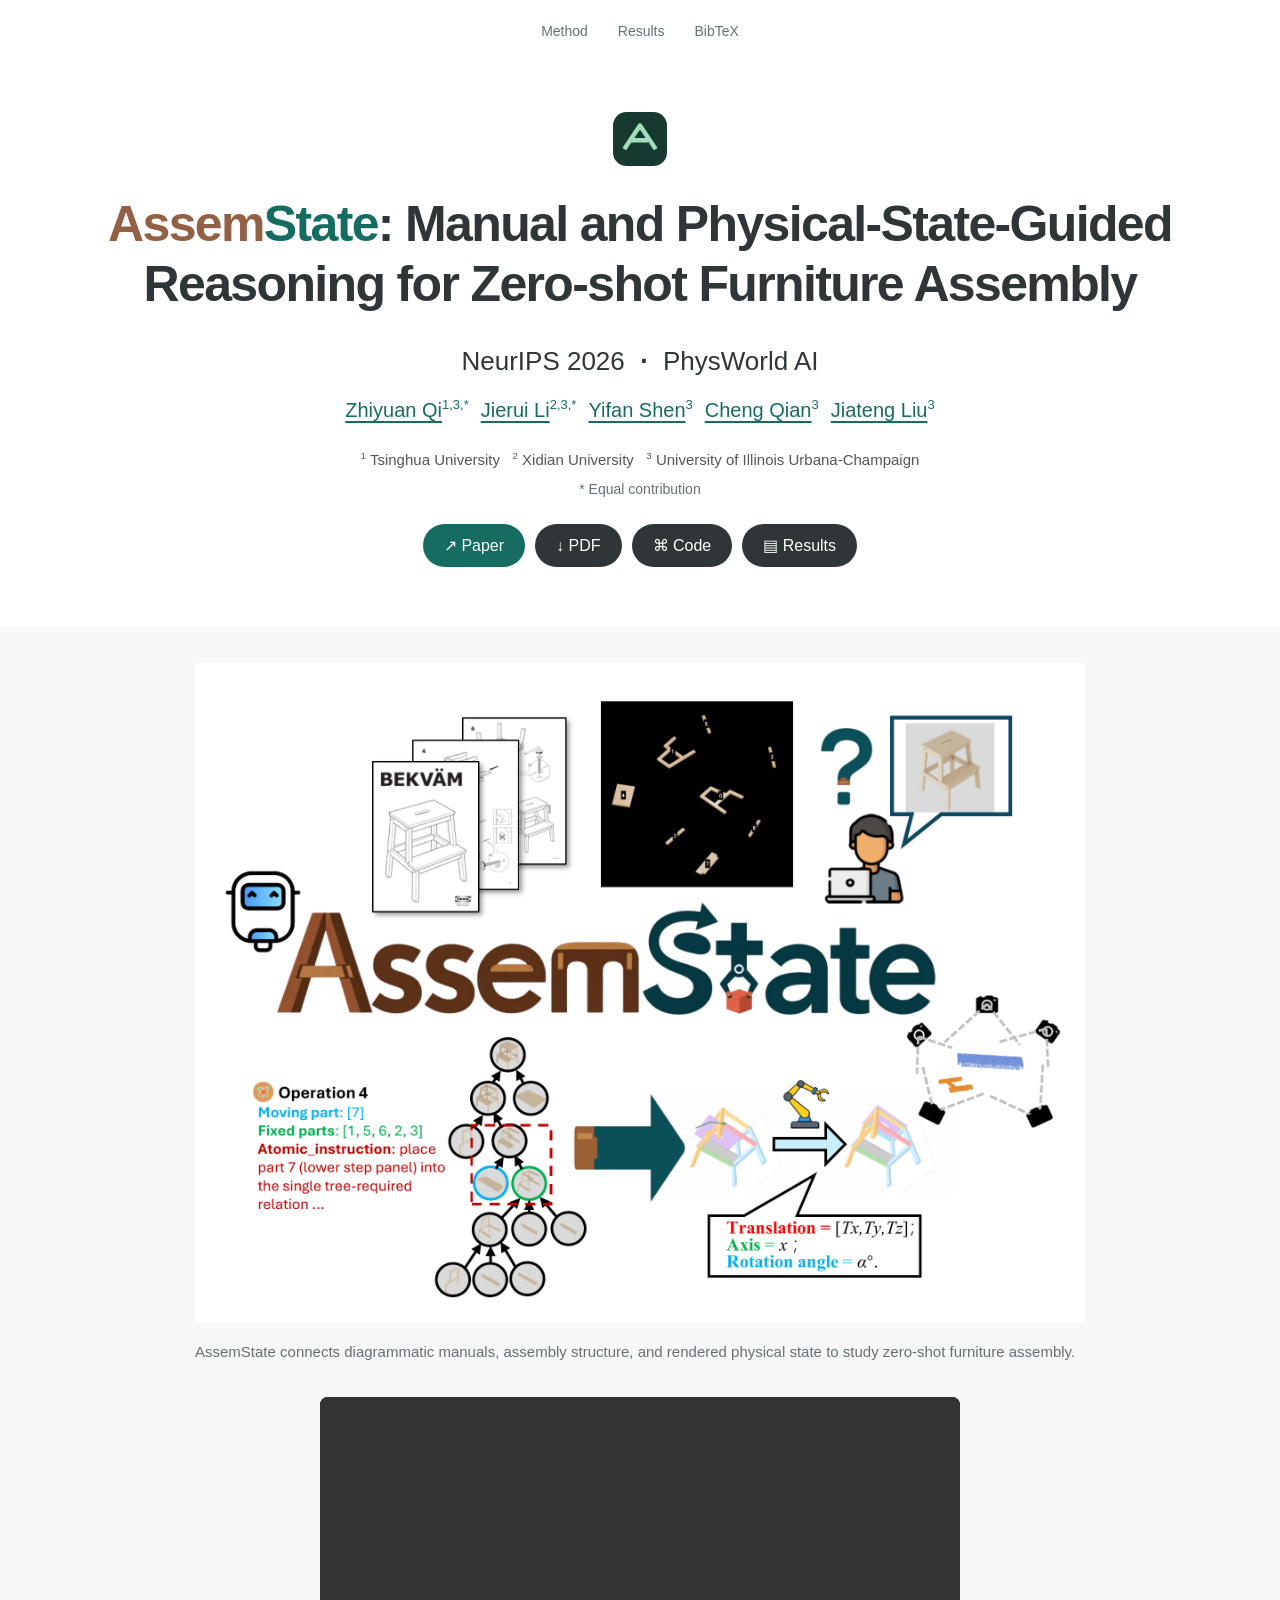
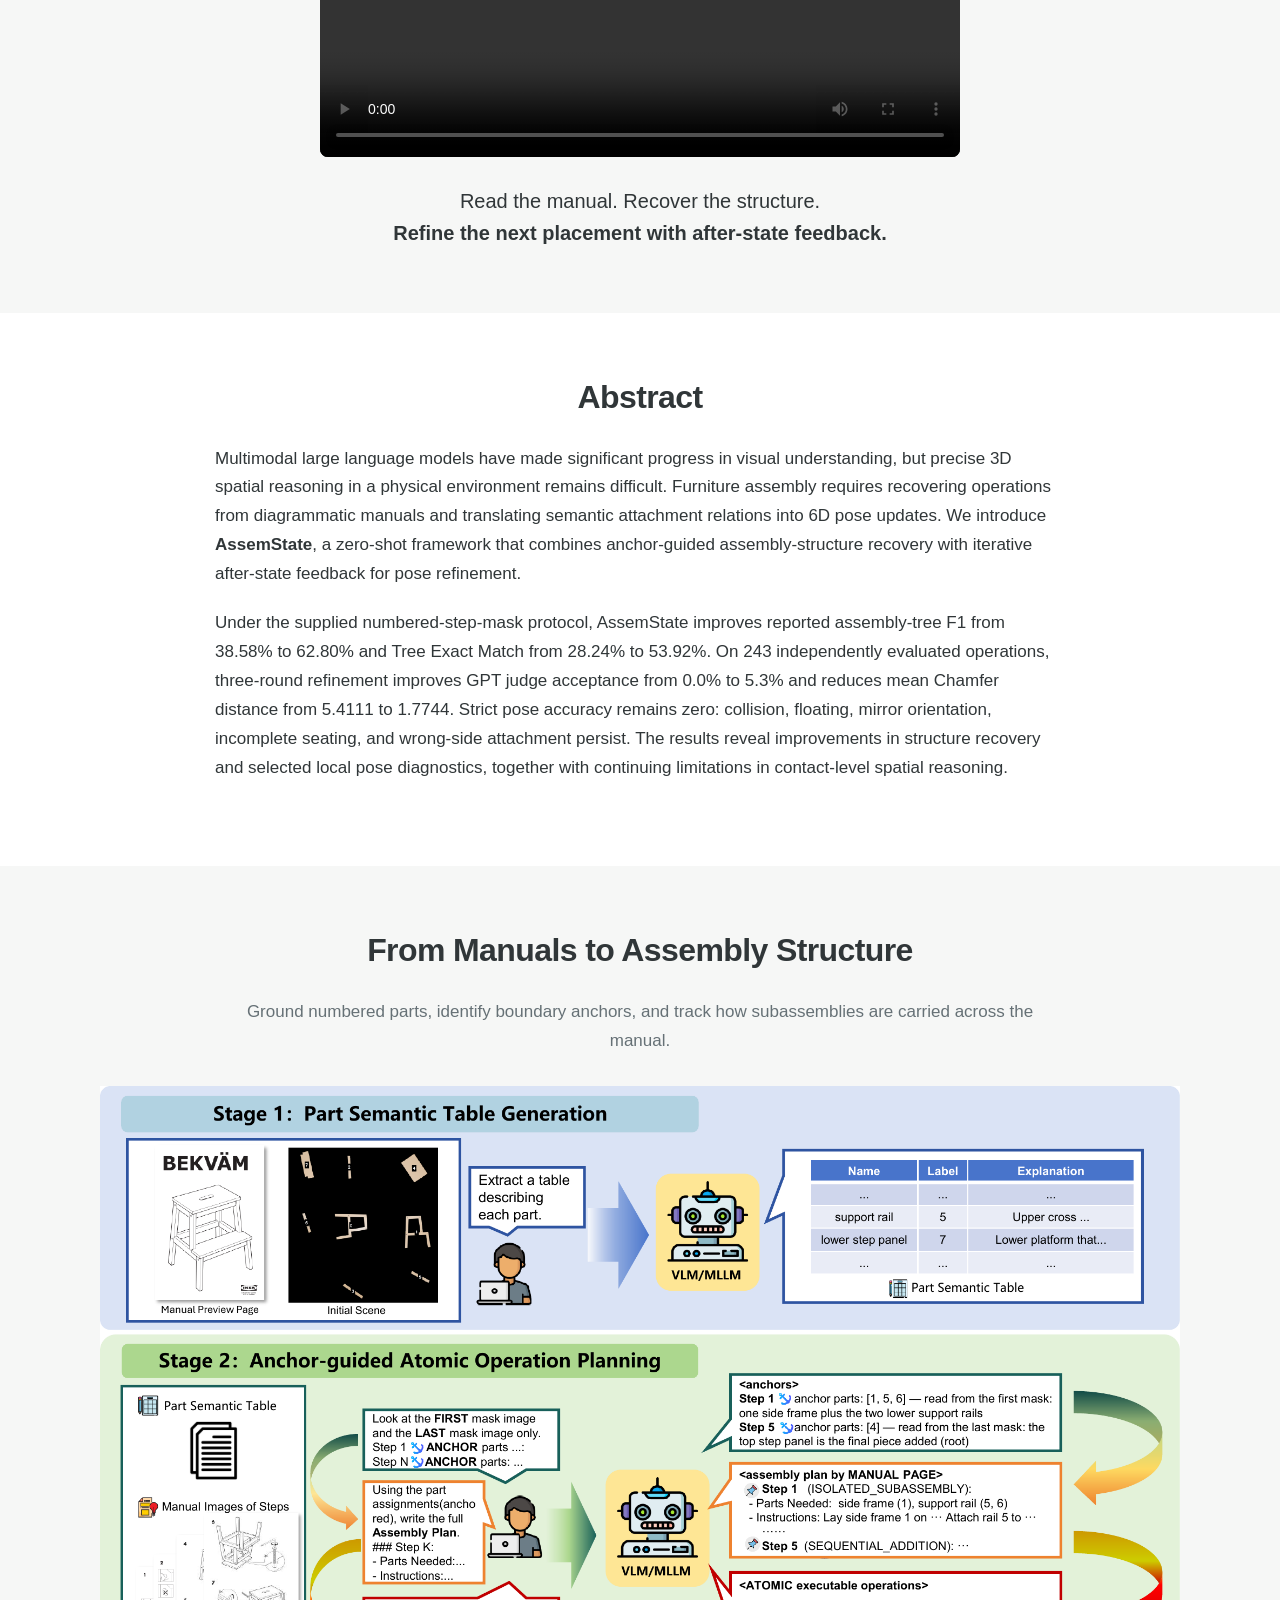
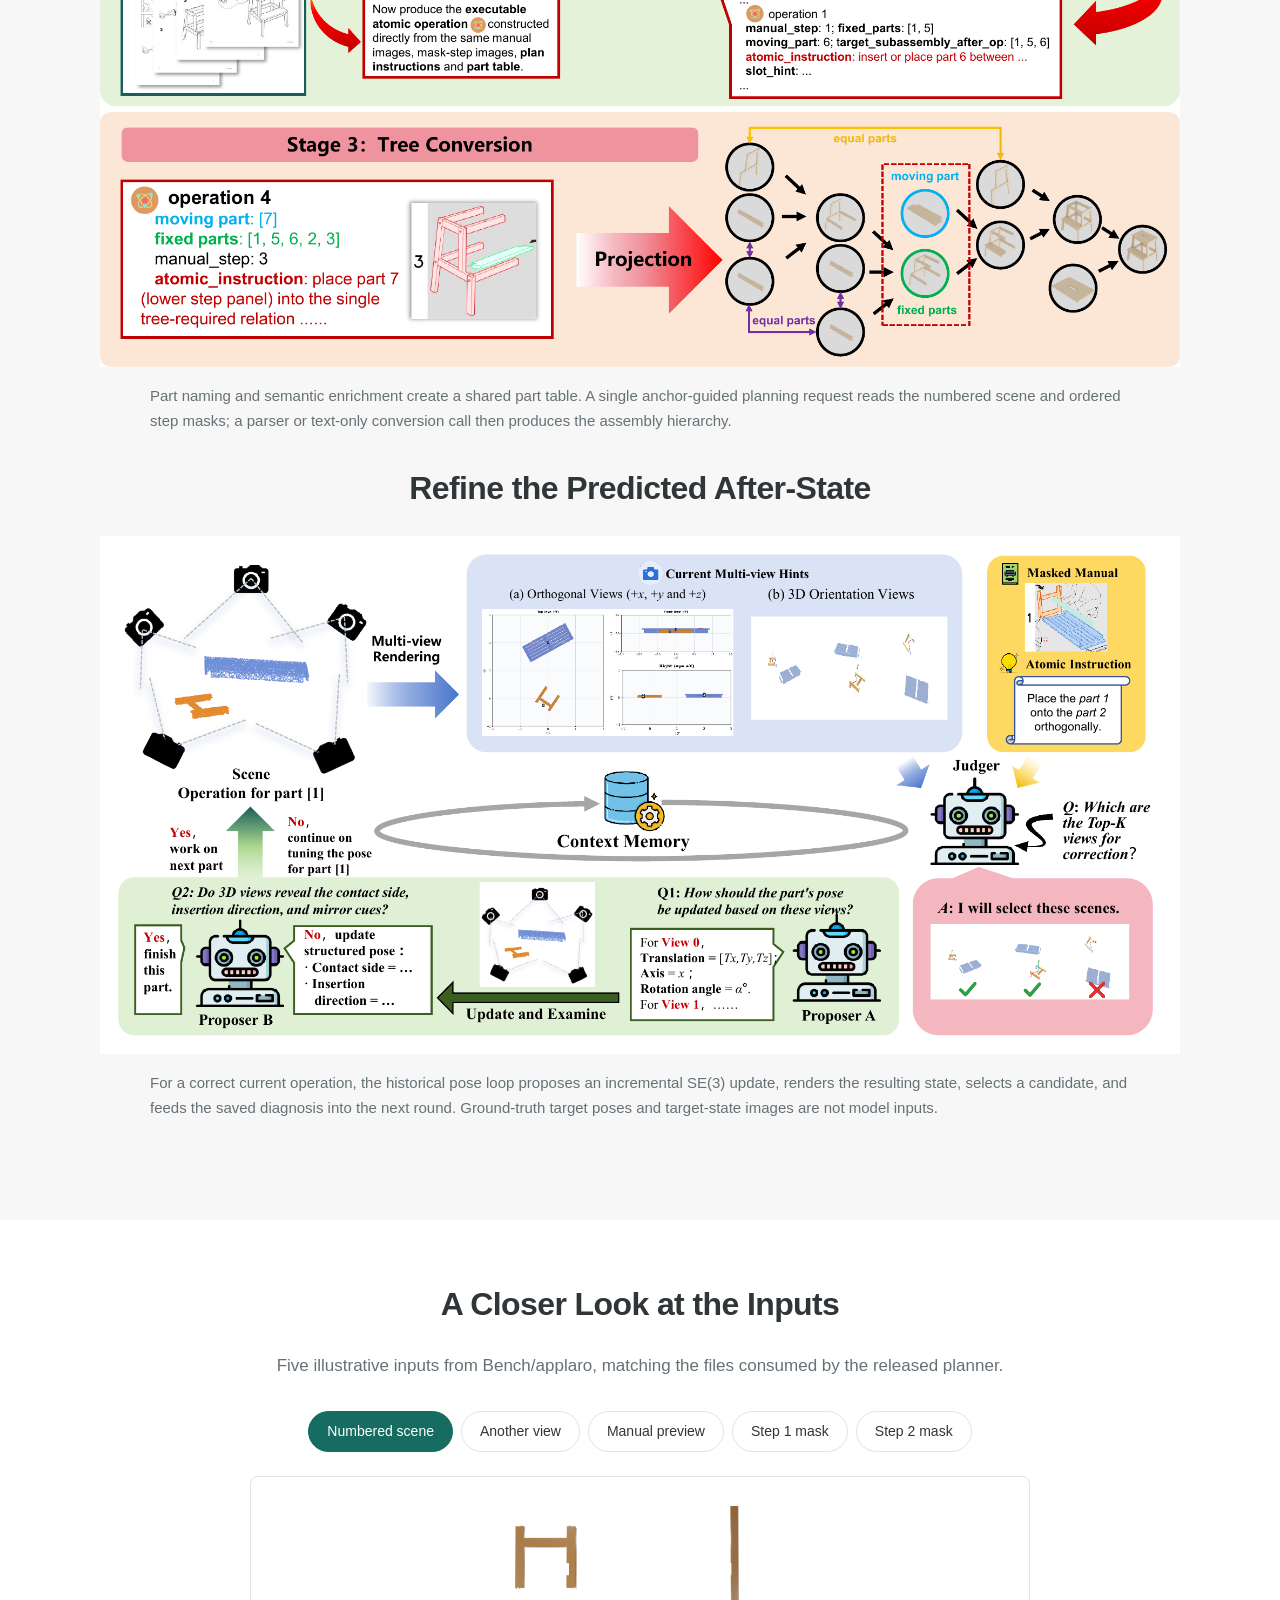
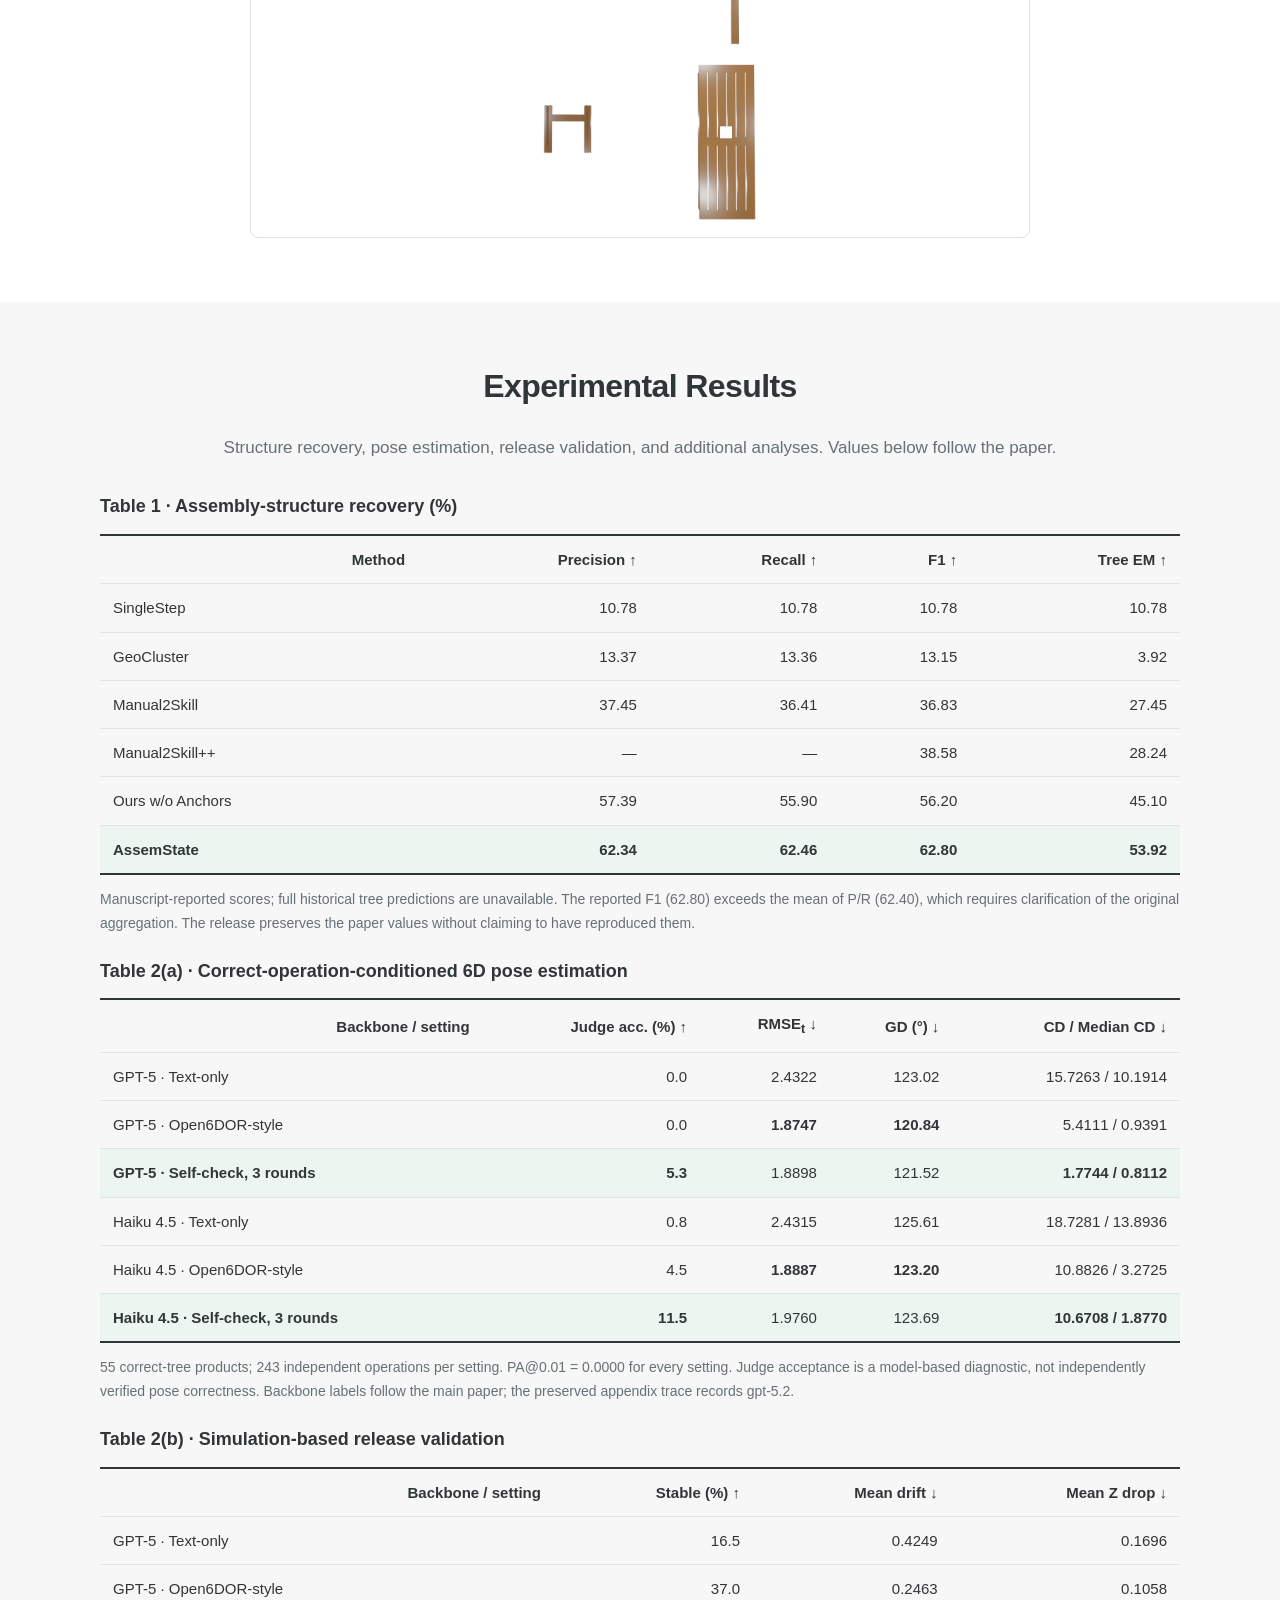
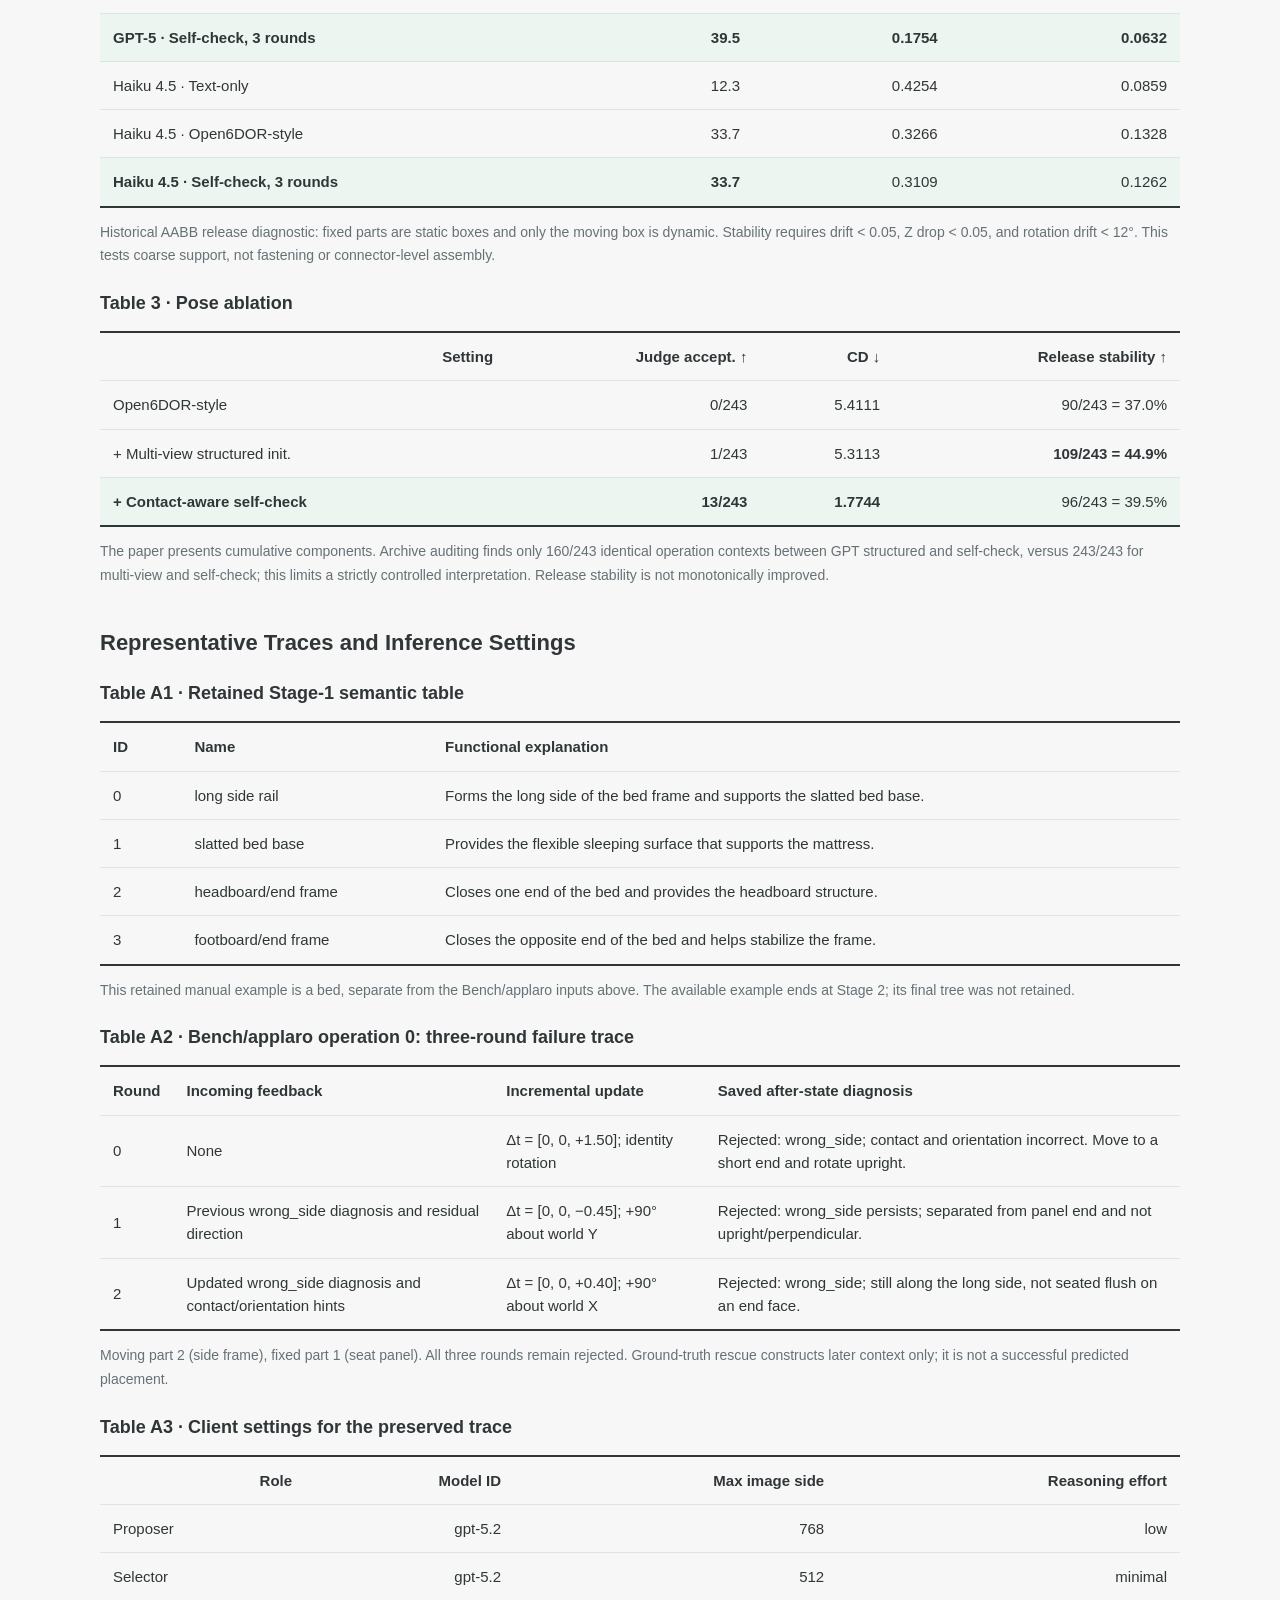
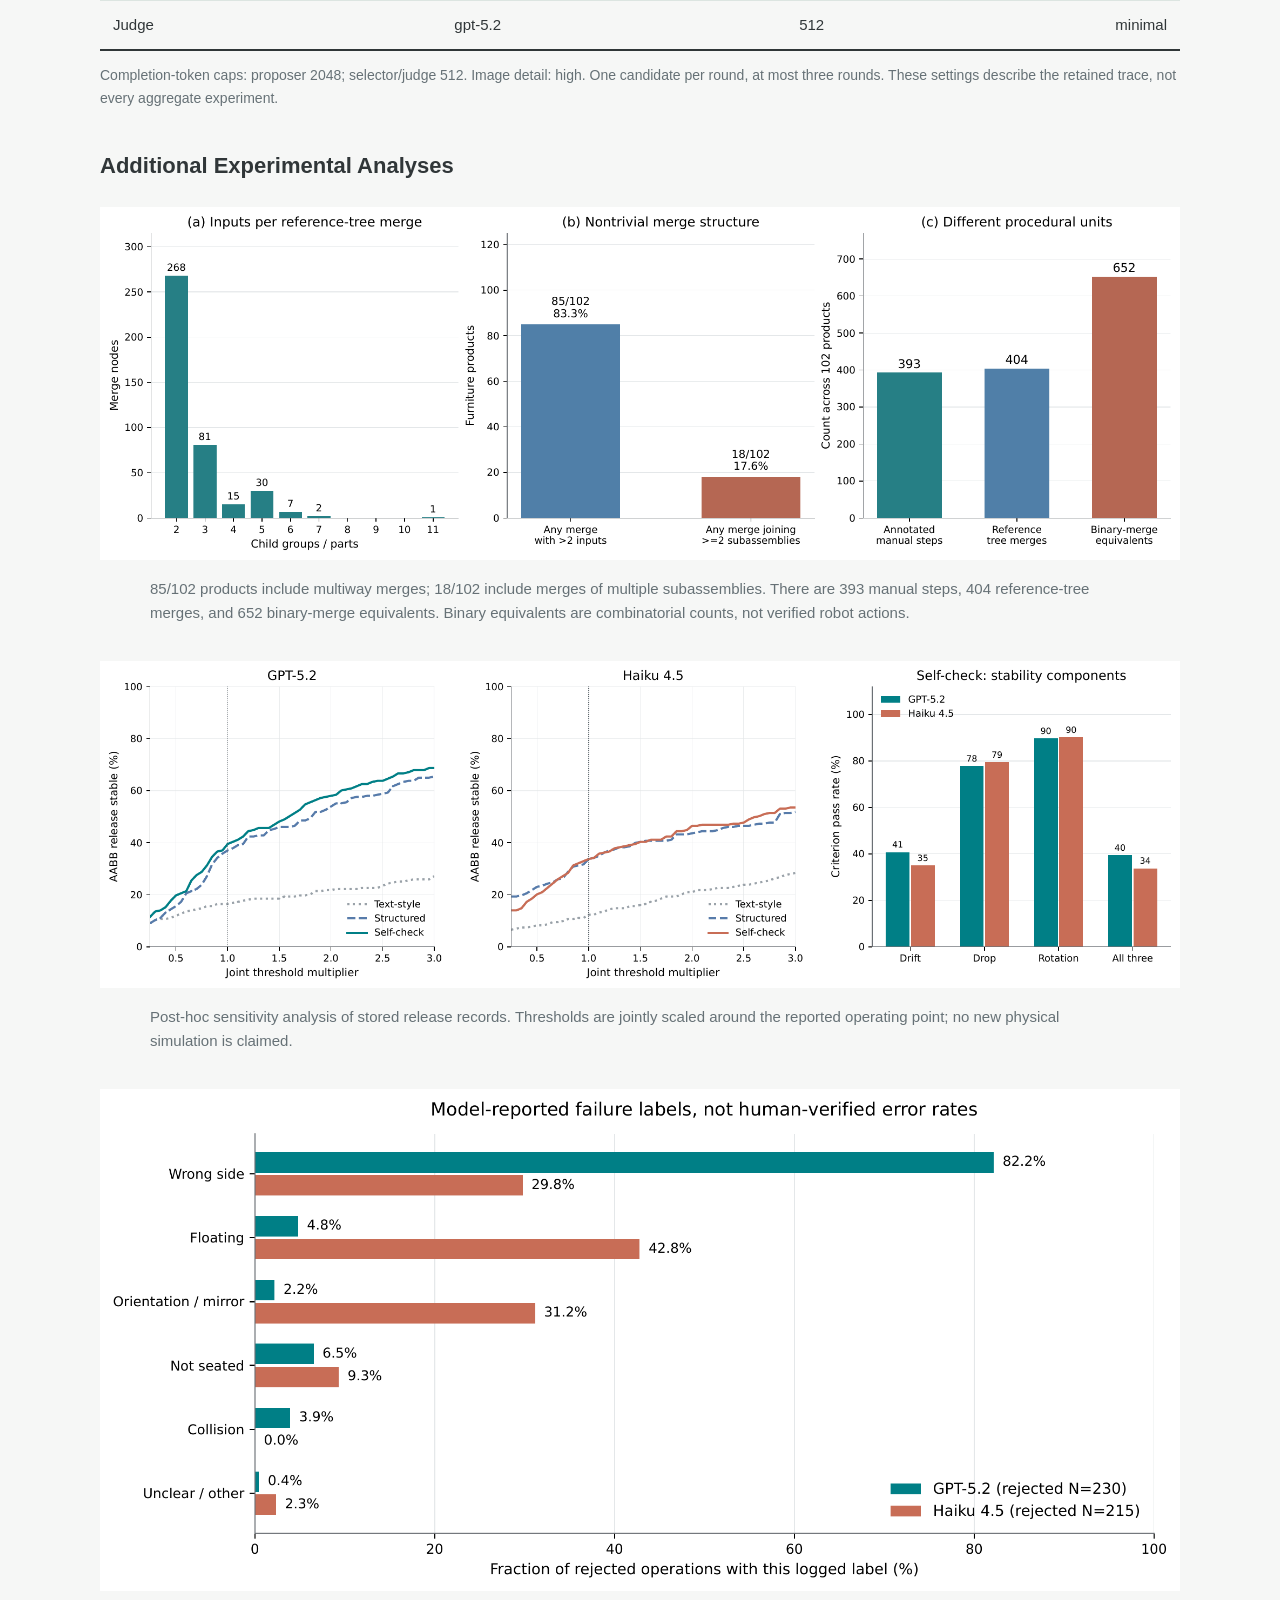
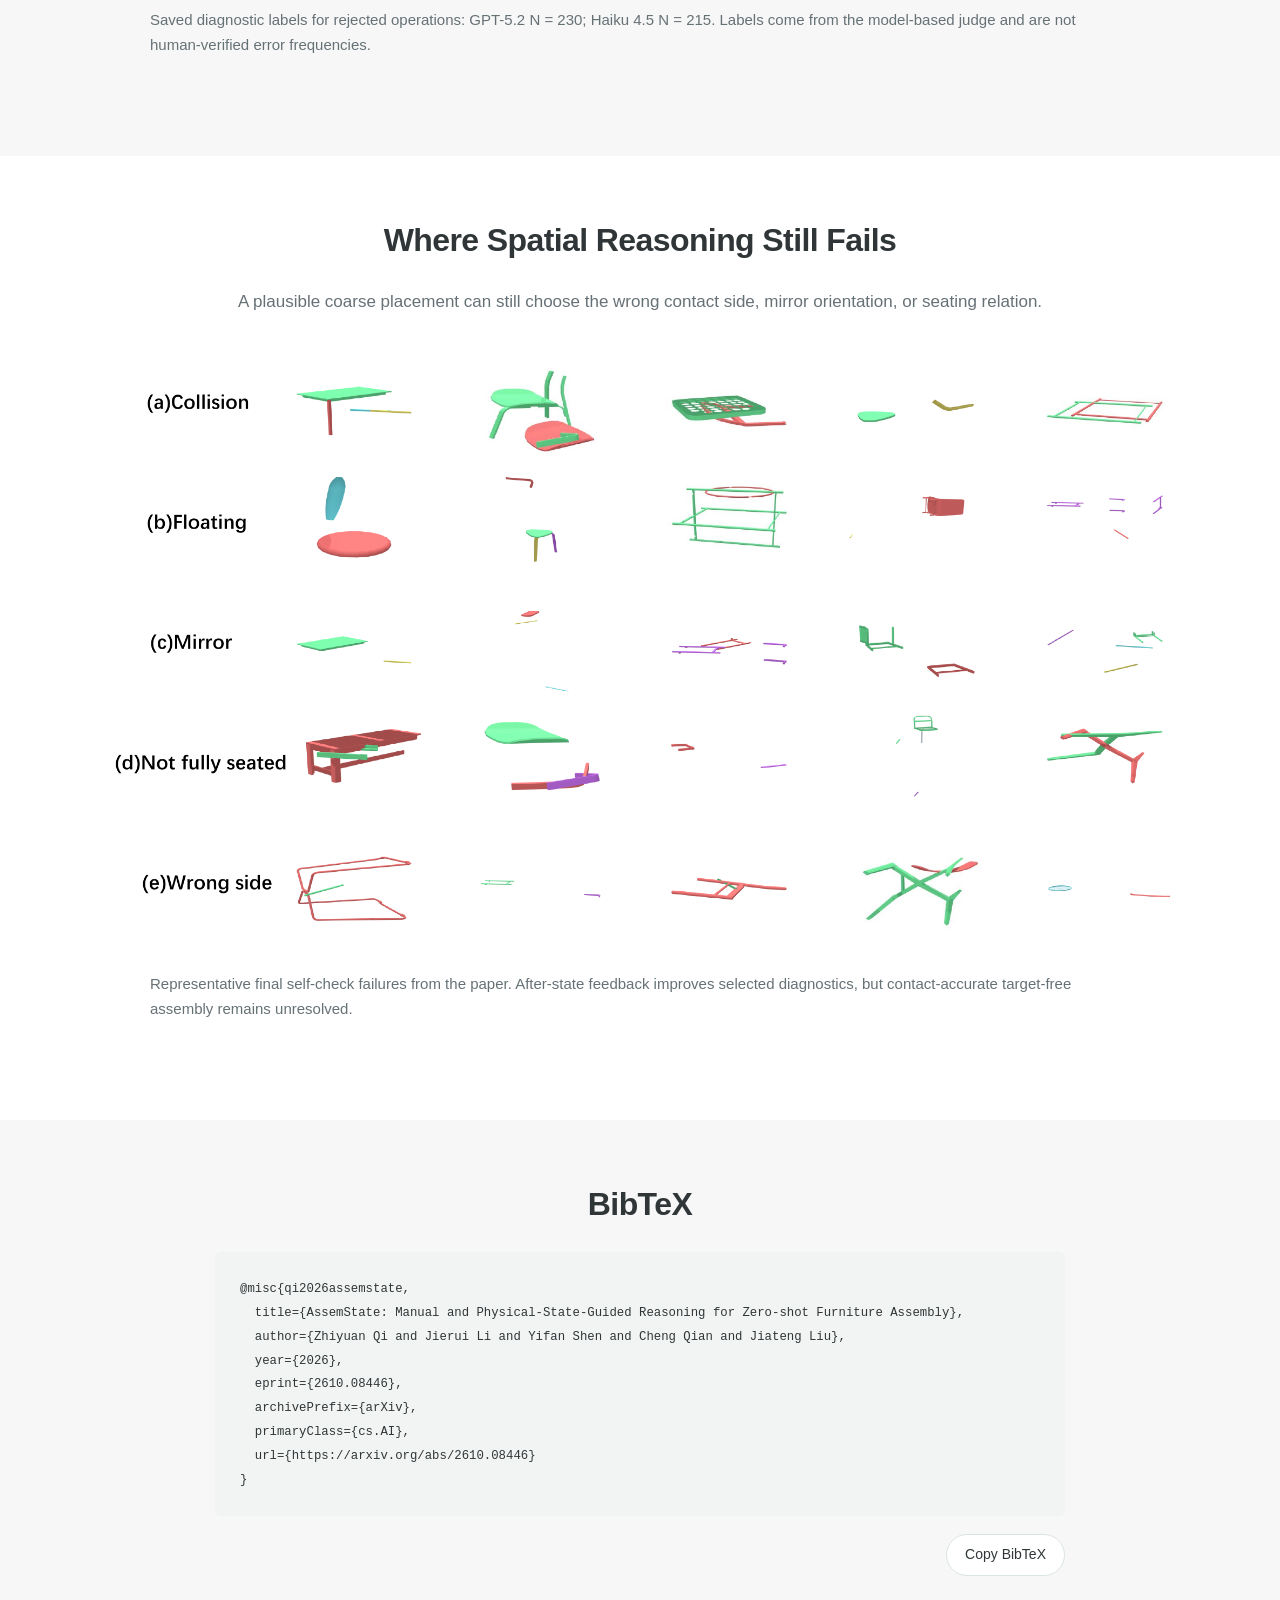
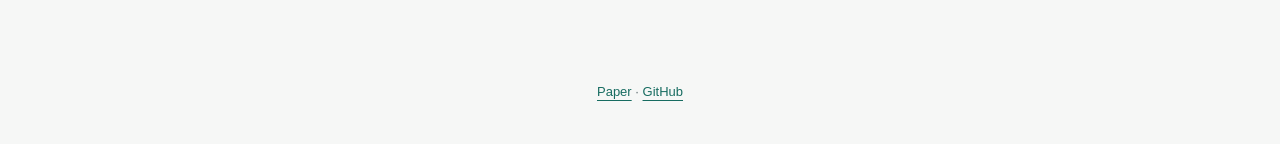
==== commit 1d6bc9e6: "Update project figures from camera-ready manuscript" ====
--- a/website/index.html
+++ b/website/index.html
@@ -1,12 +1,12 @@
 <!doctype html>
-<html lang="en"><head><meta charset="utf-8"><meta name="viewport" content="width=device-width,initial-scale=1"><title>AssemState — Manual and Physical-State-Guided Furniture Assembly</title><meta name="description" content="AssemState: zero-shot furniture assembly with anchor-guided manual reasoning and iterative physical-state feedback. Paper, code, and experimental results."><meta property="og:title" content="AssemState: Manual and Physical-State-Guided Reasoning for Zero-shot Furniture Assembly"><meta property="og:description" content="From diagrammatic manuals to assembly structure and target-free 6D pose reasoning."><meta property="og:image" content="https://togekiss0603.github.io/AssemState/assets/paper/first.png"><meta name="citation_title" content="AssemState: Manual and Physical-State-Guided Reasoning for Zero-shot Furniture Assembly"><meta name="citation_author" content="Zhiyuan Qi"><meta name="citation_author" content="Jierui Li"><meta name="citation_author" content="Yifan Shen"><meta name="citation_author" content="Cheng Qian"><meta name="citation_author" content="Jiateng Liu"><meta name="citation_publication_date" content="2026/10/06"><meta name="citation_pdf_url" content="https://arxiv.org/pdf/2610.08446"><link rel="icon" href="favicon.svg"><link rel="stylesheet" href="style.css"><script src="app.js" defer></script></head>
+<html lang="en"><head><meta charset="utf-8"><meta name="viewport" content="width=device-width,initial-scale=1"><title>AssemState — Manual and Physical-State-Guided Furniture Assembly</title><meta name="description" content="AssemState: zero-shot furniture assembly with anchor-guided manual reasoning and iterative physical-state feedback. Paper, code, and experimental results."><meta property="og:title" content="AssemState: Manual and Physical-State-Guided Reasoning for Zero-shot Furniture Assembly"><meta property="og:description" content="From diagrammatic manuals to assembly structure and target-free 6D pose reasoning."><meta property="og:image" content="https://togekiss0603.github.io/AssemState/assets/paper/first.png?v=82b30f1a0500"><meta name="citation_title" content="AssemState: Manual and Physical-State-Guided Reasoning for Zero-shot Furniture Assembly"><meta name="citation_author" content="Zhiyuan Qi"><meta name="citation_author" content="Jierui Li"><meta name="citation_author" content="Yifan Shen"><meta name="citation_author" content="Cheng Qian"><meta name="citation_author" content="Jiateng Liu"><meta name="citation_publication_date" content="2026/10/06"><meta name="citation_pdf_url" content="https://arxiv.org/pdf/2610.08446"><link rel="icon" href="favicon.svg"><link rel="stylesheet" href="style.css"><script src="app.js" defer></script></head>
 <body><a class="skip" href="#abstract">Skip to content</a>
 <nav class="nav" aria-label="Page navigation"><a href="#method">Method</a><a href="#results">Results</a><a href="#bibtex">BibTeX</a></nav>
-<header class="hero"><img class="mark" src="favicon.svg" alt="" width="54" height="54"><h1><span class="brand"><span>Assem</span>State</span>: Manual and Physical-State-Guided Reasoning for Zero-shot Furniture Assembly</h1><p class="venue">NeurIPS 2026<span class="venue-separator">·</span>PhysWorld AI</p><p class="authors"><span><a href="https://togekiss0603.github.io/">Zhiyuan Qi</a><sup>1,3,*</sup></span><span><a href="https://jrli12.github.io/">Jierui Li</a><sup>2,3,*</sup></span><span><a href="https://shenyifans.github.io/">Yifan Shen</a><sup>3</sup></span><span><a href="https://qiancheng0.github.io/">Cheng Qian</a><sup>3</sup></span><span><a href="https://lumos-jiateng.github.io/">Jiateng Liu</a><sup>3</sup></span></p><p class="affiliations"><span><sup>1</sup> Tsinghua University &nbsp; </span><span><sup>2</sup> Xidian University &nbsp; </span><span><sup>3</sup> University of Illinois Urbana-Champaign</span></p><p class="equal">* Equal contribution</p><div class="buttons"><a class="pill primary" href="https://arxiv.org/abs/2610.08446">↗ Paper</a><a class="pill" href="https://arxiv.org/pdf/2610.08446">↓ PDF</a><a class="pill" href="https://github.com/togekiss0603/AssemState">⌘ Code</a><a class="pill" href="#results">▤ Results</a></div></header>
+<header class="hero"><img class="mark" src="favicon.svg" alt="" width="54" height="54"><h1><span class="brand"><span>Assem</span>State</span>: Manual and Physical-State-Guided Reasoning for Zero-shot Furniture Assembly</h1><p class="venue">NeurIPS 2026<span class="venue-separator">·</span>PhysWorld AI</p><p class="authors"><span><a href="https://togekiss0603.github.io/">Zhiyuan Qi</a><sup>1,3,*</sup></span><span><a href="https://jrli12.github.io/">Jierui Li</a><sup>2,3,*</sup></span><span><a href="https://shenyifans.github.io/">Yifan Shen</a><sup>3</sup></span><span><a href="https://qiancheng0.github.io/">Cheng Qian</a><sup>3</sup></span><span><a href="https://lumos-jiateng.github.io/">Jiateng Liu</a><sup>3</sup></span></p><p class="affiliations"><span><sup>1</sup> Tsinghua University &nbsp; </span><span><sup>2</sup> Xidian University &nbsp; </span><span><sup>3</sup> University of Illinois Urbana-Champaign</span></p><p class="equal">* Equal contribution</p><div class="buttons"><a class="pill primary" href="https://arxiv.org/abs/2610.08446">↗ Paper</a><a class="pill" href="assets/paper/AssemState.pdf" download="AssemState.pdf">↓ PDF</a><a class="pill" href="https://github.com/togekiss0603/AssemState">⌘ Code</a><a class="pill" href="#results">▤ Results</a></div></header>
 <main>
-<section class="band teaser" aria-label="AssemState overview"><div class="container"><figure id="fig-overview"><a href="assets/paper/first.png"><img src="assets/paper/first.png" alt="AssemState overview: a furniture manual and numbered parts connect assembly structure to a current moving-part pose update." fetchpriority="high"></a><figcaption>AssemState connects diagrammatic manuals, assembly structure, and rendered physical state to study zero-shot furniture assembly.</figcaption></figure><div class="demo-video"><video controls playsinline preload="metadata" width="1920" height="1080" aria-label="AssemState demonstration video"><source src="assets/demo.mp4" type="video/mp4">Your browser does not support embedded video. <a href="assets/demo.mp4">Download the demonstration video</a>.</video></div><p class="lead">Read the manual. Recover the structure.<br><strong>Refine the next placement with after-state feedback.</strong></p></div></section>
+<section class="band teaser" aria-label="AssemState overview"><div class="container"><figure id="fig-overview"><a href="assets/paper/first.png?v=82b30f1a0500"><img src="assets/paper/first.png?v=82b30f1a0500" alt="AssemState overview: a furniture manual and numbered parts connect assembly structure to a current moving-part pose update." fetchpriority="high"></a><figcaption>AssemState connects diagrammatic manuals, assembly structure, and rendered physical state to study zero-shot furniture assembly.</figcaption></figure><div class="demo-video"><video controls playsinline preload="metadata" width="1920" height="1080" aria-label="AssemState demonstration video"><source src="assets/demo.mp4" type="video/mp4">Your browser does not support embedded video. <a href="assets/demo.mp4">Download the demonstration video</a>.</video></div><p class="lead">Read the manual. Recover the structure.<br><strong>Refine the next placement with after-state feedback.</strong></p></div></section>
 <section id="abstract"><div class="narrow"><h2>Abstract</h2><p>Multimodal large language models have made significant progress in visual understanding, but precise 3D spatial reasoning in a physical environment remains difficult. Furniture assembly requires recovering operations from diagrammatic manuals and translating semantic attachment relations into 6D pose updates. We introduce <strong>AssemState</strong>, a zero-shot framework that combines anchor-guided assembly-structure recovery with iterative after-state feedback for pose refinement.</p><p>Under the supplied numbered-step-mask protocol, AssemState improves reported assembly-tree F1 from 38.58% to 62.80% and Tree Exact Match from 28.24% to 53.92%. On 243 independently evaluated operations, three-round refinement improves GPT judge acceptance from 0.0% to 5.3% and reduces mean Chamfer distance from 5.4111 to 1.7744. Strict pose accuracy remains zero: collision, floating, mirror orientation, incomplete seating, and wrong-side attachment persist. The results reveal improvements in structure recovery and selected local pose diagnostics, together with continuing limitations in contact-level spatial reasoning.</p></div></section>
-<section class="band" id="method"><div class="container"><h2>From Manuals to Assembly Structure</h2><p class="section-intro">Ground numbered parts, identify boundary anchors, and track how subassemblies are carried across the manual.</p><figure id="fig-manual"><a href="assets/paper/second.png"><img src="assets/paper/second.png" loading="lazy" alt="Paper figure showing part grounding, anchor-guided planning, tree conversion, and the assembly-operation interface."></a><figcaption>Part naming and semantic enrichment create a shared part table. A single anchor-guided planning request reads the numbered scene and ordered step masks; a parser or text-only conversion call then produces the assembly hierarchy.</figcaption></figure><h2>Refine the Predicted After-State</h2><figure id="fig-pose"><a href="assets/paper/6D_ppl.png"><img src="assets/paper/6D_ppl.png" loading="lazy" alt="Paper diagram of iterative 6D pose proposals, rendered after-states, selection, and diagnostic feedback."></a><figcaption>For a correct current operation, the historical pose loop proposes an incremental SE(3) update, renders the resulting state, selects a candidate, and feeds the saved diagnosis into the next round. Ground-truth target poses and target-state images are not model inputs.</figcaption></figure></div></section>
+<section class="band" id="method"><div class="container"><h2>From Manuals to Assembly Structure</h2><p class="section-intro">Ground numbered parts, identify boundary anchors, and track how subassemblies are carried across the manual.</p><figure id="fig-manual"><a href="assets/paper/second.png?v=a7b2d2c986ce"><img src="assets/paper/second.png?v=a7b2d2c986ce" loading="lazy" alt="Paper figure showing part grounding, anchor-guided planning, tree conversion, and the assembly-operation interface."></a><figcaption>Part naming and semantic enrichment create a shared part table. A single anchor-guided planning request reads the numbered scene and ordered step masks; a parser or text-only conversion call then produces the assembly hierarchy.</figcaption></figure><h2>Refine the Predicted After-State</h2><figure id="fig-pose"><a href="assets/paper/6D_ppl.png?v=afe7eb8f47d5"><img src="assets/paper/6D_ppl.png?v=afe7eb8f47d5" loading="lazy" alt="Paper diagram of iterative 6D pose proposals, rendered after-states, selection, and diagnostic feedback."></a><figcaption>For a correct current operation, the historical pose loop proposes an incremental SE(3) update, renders the resulting state, selects a candidate, and feeds the saved diagnosis into the next round. Ground-truth target poses and target-state images are not model inputs.</figcaption></figure></div></section>
 <section id="examples"><div class="container"><h2>A Closer Look at the Inputs</h2><p class="section-intro">Five illustrative inputs from Bench/applaro, matching the files consumed by the released planner.</p><div class="tabs" role="group" aria-label="Example input"><button data-sample="scene" aria-pressed="true">Numbered scene</button><button data-sample="rotation" aria-pressed="false">Another view</button><button data-sample="manual" aria-pressed="false">Manual preview</button><button data-sample="step0" aria-pressed="false">Step 1 mask</button><button data-sample="step1" aria-pressed="false">Step 2 mask</button></div><div class="sample-layout"><a id="sample-link" class="sample-visual" href="assets/scene.png"><img id="sample-image" src="assets/scene.png" loading="lazy" alt="Four scattered bench parts labeled 0, 1, 2 and 3"></a></div></div></section>
 <section class="band" id="results"><div class="container"><h2>Experimental Results</h2><p class="section-intro">Structure recovery, pose estimation, release validation, and additional analyses. Values below follow the paper.</p>
 <div class="table-wrap"><table id="table-tree" data-paper-label="tab:tree_generation"><caption>Table 1 · Assembly-structure recovery (%)</caption><thead><tr><th scope="col">Method</th><th scope="col">Precision ↑</th><th scope="col">Recall ↑</th><th scope="col">F1 ↑</th><th scope="col">Tree EM ↑</th></tr></thead><tbody><tr><th scope="row">SingleStep</th><td>10.78</td><td>10.78</td><td>10.78</td><td>10.78</td></tr><tr><th scope="row">GeoCluster</th><td>13.37</td><td>13.36</td><td>13.15</td><td>3.92</td></tr><tr><th scope="row">Manual2Skill</th><td>37.45</td><td>36.41</td><td>36.83</td><td>27.45</td></tr><tr><th scope="row">Manual2Skill++</th><td>—</td><td>—</td><td>38.58</td><td>28.24</td></tr><tr><th scope="row">Ours w/o Anchors</th><td>57.39</td><td>55.90</td><td>56.20</td><td>45.10</td></tr><tr class="highlight"><th scope="row">AssemState</th><td><strong>62.34</strong></td><td><strong>62.46</strong></td><td><strong>62.80</strong></td><td><strong>53.92</strong></td></tr></tbody></table></div><p class="note">Manuscript-reported scores; full historical tree predictions are unavailable. The reported F1 (62.80) exceeds the mean of P/R (62.40), which requires clarification of the original aggregation. The release preserves the paper values without claiming to have reproduced them.</p>
@@ -19,9 +19,9 @@
 <div class="table-wrap"><table class="text-table trace-table" id="table-trace" data-paper-label="tab:pose_trace"><caption>Table A2 · Bench/applaro operation 0: three-round failure trace</caption><thead><tr><th scope="col">Round</th><th scope="col">Incoming feedback</th><th scope="col">Incremental update</th><th scope="col">Saved after-state diagnosis</th></tr></thead><tbody><tr><th scope="row">0</th><td>None</td><td>Δt = [0, 0, +1.50]; identity rotation</td><td>Rejected: wrong_side; contact and orientation incorrect. Move to a short end and rotate upright.</td></tr><tr><th scope="row">1</th><td>Previous wrong_side diagnosis and residual direction</td><td>Δt = [0, 0, −0.45]; +90° about world Y</td><td>Rejected: wrong_side persists; separated from panel end and not upright/perpendicular.</td></tr><tr><th scope="row">2</th><td>Updated wrong_side diagnosis and contact/orientation hints</td><td>Δt = [0, 0, +0.40]; +90° about world X</td><td>Rejected: wrong_side; still along the long side, not seated flush on an end face.</td></tr></tbody></table></div><p class="note">Moving part 2 (side frame), fixed part 1 (seat panel). All three rounds remain rejected. Ground-truth rescue constructs later context only; it is not a successful predicted placement.</p>
 <div class="table-wrap"><table id="table-config" data-paper-label="tab:pose_trace_config"><caption>Table A3 · Client settings for the preserved trace</caption><thead><tr><th scope="col">Role</th><th scope="col">Model ID</th><th scope="col">Max image side</th><th scope="col">Reasoning effort</th></tr></thead><tbody><tr><th scope="row">Proposer</th><td>gpt-5.2</td><td>768</td><td>low</td></tr><tr><th scope="row">Selector</th><td>gpt-5.2</td><td>512</td><td>minimal</td></tr><tr><th scope="row">Judge</th><td>gpt-5.2</td><td>512</td><td>minimal</td></tr></tbody></table></div><p class="note">Completion-token caps: proposer 2048; selector/judge 512. Image detail: high. One candidate per round, at most three rounds. These settings describe the retained trace, not every aggregate experiment.</p>
 <h3>Additional Experimental Analyses</h3>
-<figure id="fig-tree-complexity"><a href="assets/paper/fig03_hierarchical_action_complexity.png"><img src="assets/paper/fig03_hierarchical_action_complexity.png" loading="lazy" alt="Reference-tree branching and procedural unit counts across 102 products."></a><figcaption>85/102 products include multiway merges; 18/102 include merges of multiple subassemblies. There are 393 manual steps, 404 reference-tree merges, and 652 binary-merge equivalents. Binary equivalents are combinatorial counts, not verified robot actions.</figcaption></figure><figure id="fig-release-sensitivity"><a href="assets/paper/fig05_release_thresholds.png"><img src="assets/paper/fig05_release_thresholds.png" loading="lazy" alt="Sensitivity of release stability to jointly scaled drift, drop, and rotation thresholds."></a><figcaption>Post-hoc sensitivity analysis of stored release records. Thresholds are jointly scaled around the reported operating point; no new physical simulation is claimed.</figcaption></figure><figure id="fig-reported-failures"><a href="assets/paper/fig07_reported_failures.png"><img src="assets/paper/fig07_reported_failures.png" loading="lazy" alt="Model-reported error labels among rejected GPT and Haiku self-check operations."></a><figcaption>Saved diagnostic labels for rejected operations: GPT-5.2 N = 230; Haiku 4.5 N = 215. Labels come from the model-based judge and are not human-verified error frequencies.</figcaption></figure>
+<figure id="fig-tree-complexity"><a href="assets/paper/fig03_hierarchical_action_complexity.png?v=6d18465962e2"><img src="assets/paper/fig03_hierarchical_action_complexity.png?v=6d18465962e2" loading="lazy" alt="Reference-tree branching and procedural unit counts across 102 products."></a><figcaption>85/102 products include multiway merges; 18/102 include merges of multiple subassemblies. There are 393 manual steps, 404 reference-tree merges, and 652 binary-merge equivalents. Binary equivalents are combinatorial counts, not verified robot actions.</figcaption></figure><figure id="fig-release-sensitivity"><a href="assets/paper/fig05_release_thresholds.png?v=bf295c4579a8"><img src="assets/paper/fig05_release_thresholds.png?v=bf295c4579a8" loading="lazy" alt="Sensitivity of release stability to jointly scaled drift, drop, and rotation thresholds."></a><figcaption>Post-hoc sensitivity analysis of stored release records. Thresholds are jointly scaled around the reported operating point; no new physical simulation is claimed.</figcaption></figure><figure id="fig-reported-failures"><a href="assets/paper/fig07_reported_failures.png?v=876db6617c2f"><img src="assets/paper/fig07_reported_failures.png?v=876db6617c2f" loading="lazy" alt="Model-reported error labels among rejected GPT and Haiku self-check operations."></a><figcaption>Saved diagnostic labels for rejected operations: GPT-5.2 N = 230; Haiku 4.5 N = 215. Labels come from the model-based judge and are not human-verified error frequencies.</figcaption></figure>
 </div></section>
-<section id="failures"><div class="container"><h2>Where Spatial Reasoning Still Fails</h2><p class="section-intro">A plausible coarse placement can still choose the wrong contact side, mirror orientation, or seating relation.</p><figure id="fig-failures"><a href="assets/paper/wrong.png"><img src="assets/paper/wrong.png" loading="lazy" alt="Paper examples of collision, floating, mirror, incomplete seating, and wrong-side placement failures."></a><figcaption>Representative final self-check failures from the paper. After-state feedback improves selected diagnostics, but contact-accurate target-free assembly remains unresolved.</figcaption></figure></div></section>
+<section id="failures"><div class="container"><h2>Where Spatial Reasoning Still Fails</h2><p class="section-intro">A plausible coarse placement can still choose the wrong contact side, mirror orientation, or seating relation.</p><figure id="fig-failures"><a href="assets/paper/wrong.png?v=1c4cb5852baa"><img src="assets/paper/wrong.png?v=1c4cb5852baa" loading="lazy" alt="Paper examples of collision, floating, mirror, incomplete seating, and wrong-side placement failures."></a><figcaption>Representative final self-check failures from the paper. After-state feedback improves selected diagnostics, but contact-accurate target-free assembly remains unresolved.</figcaption></figure></div></section>
 
 
 <section class="band" id="bibtex"><div class="narrow"><h2>BibTeX</h2><pre><code id="citation">@misc{qi2026assemstate,
